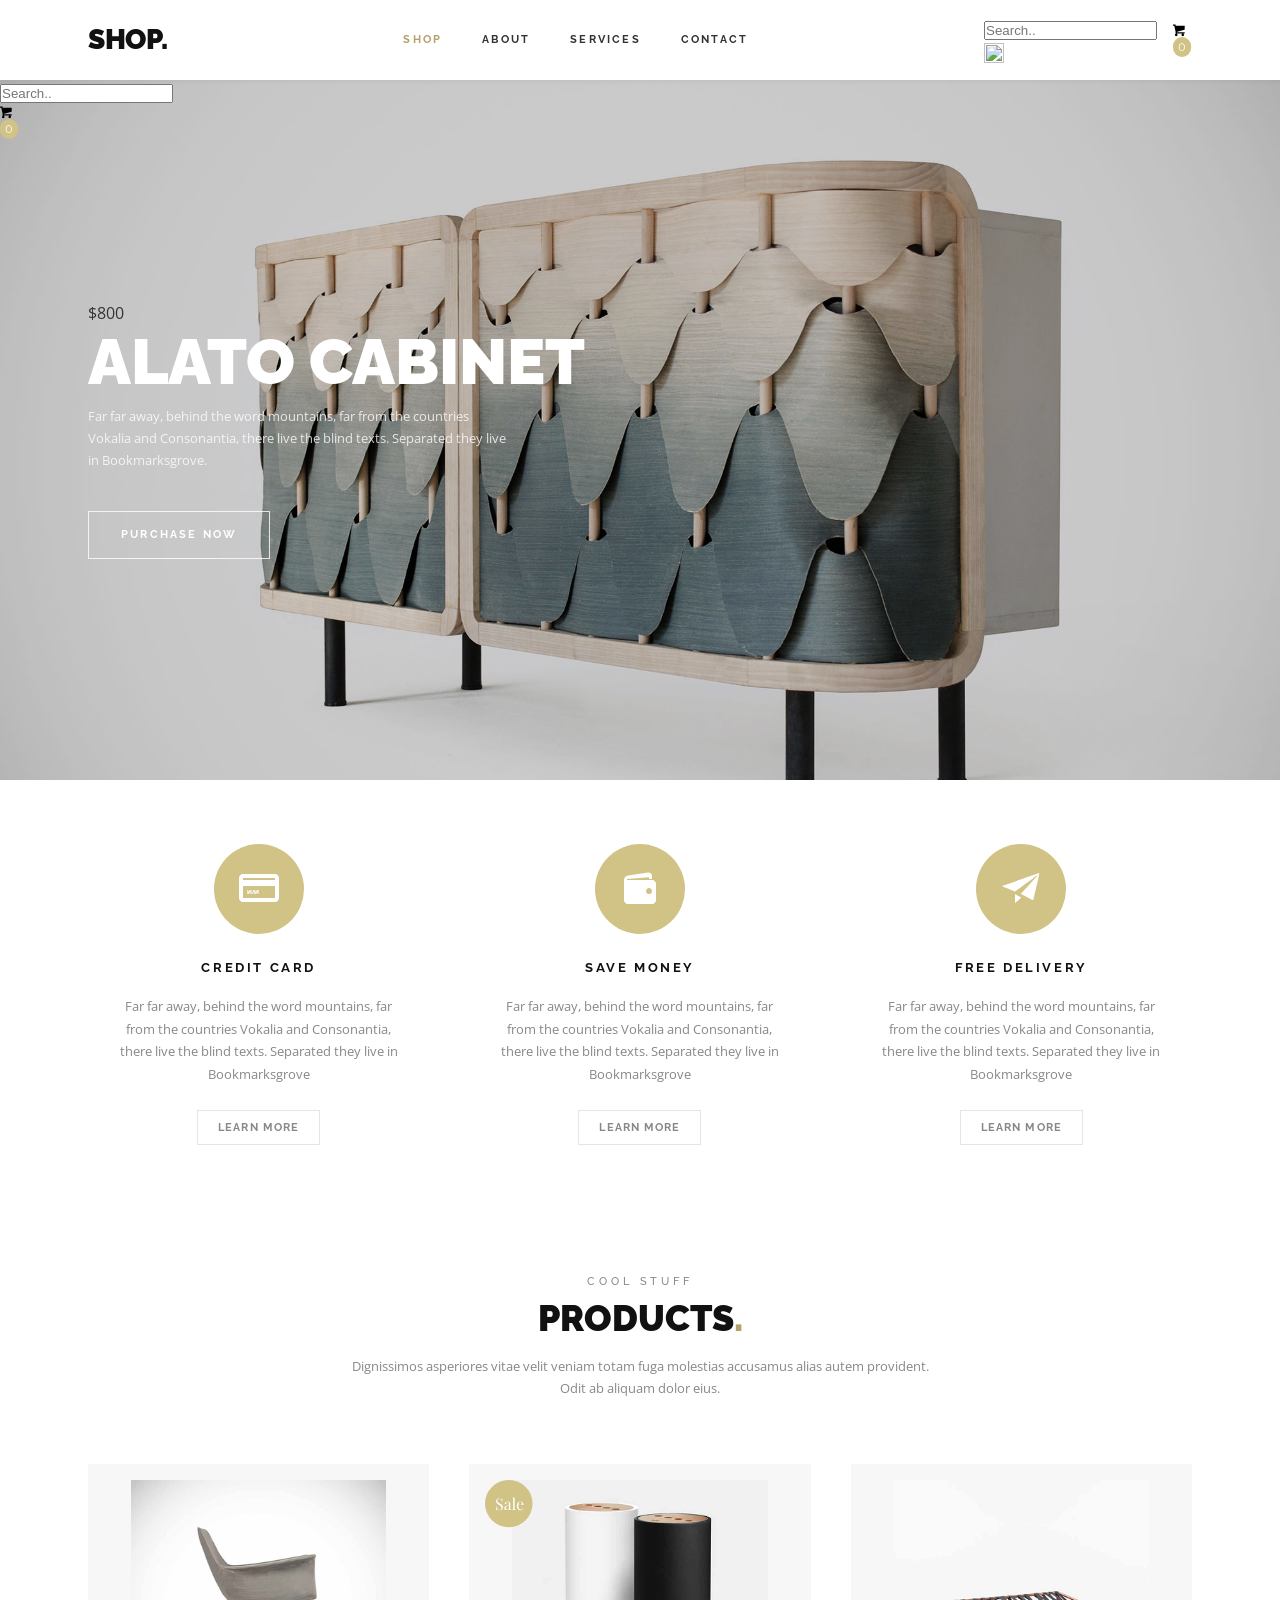
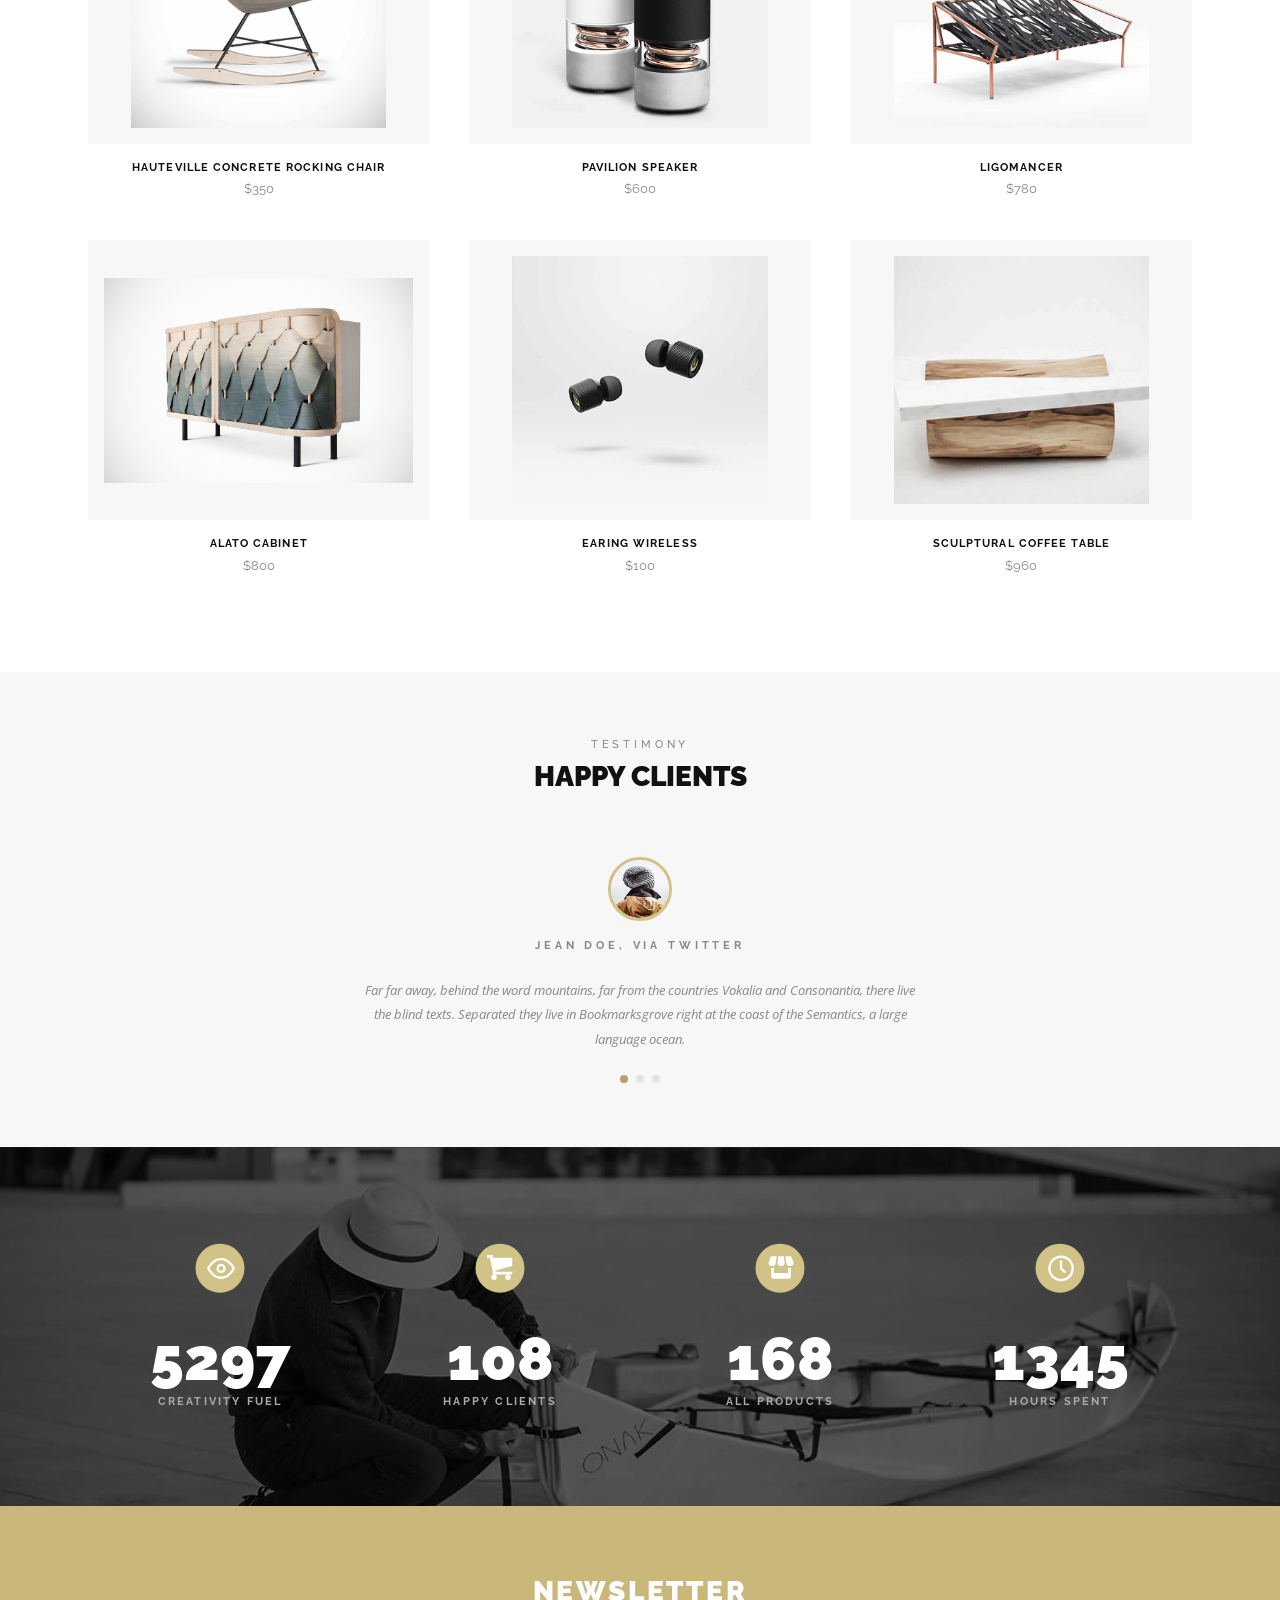
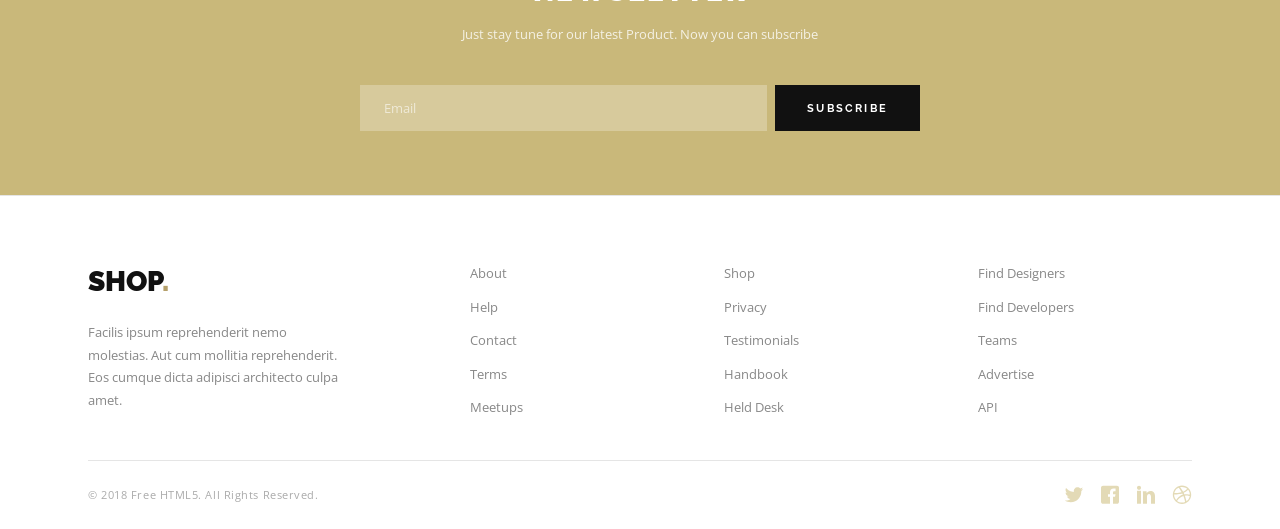
==== index.html @ 31dd8cd9 "Enhance header with search and cart features Updated header actions to include search and cart icons" ====
<!DOCTYPE html>
<html lang="uk">
<head>
  <meta charset="UTF-8" />
  <meta name="viewport" content="width=device-width, initial-scale=1.0" />
  <meta name="description" content="SHOP. — інтернет-магазин меблів та декору." />
  <title>SHOP.</title>

  <link rel="preconnect" href="https://fonts.googleapis.com" />
  <link rel="preconnect" href="https://fonts.gstatic.com" crossorigin />
  <link
    href="https://fonts.googleapis.com/css2?family=Raleway:wght@400;500;700;900&family=Open+Sans:wght@400;600&display=swap"
    rel="stylesheet"
  />

  <link rel="stylesheet" href="assets/css/variables.css" />
  <link rel="stylesheet" href="assets/css/styles.css" />
</head>
<body>

<!-- =============================================
     HEADER
     ============================================= -->
<header class="header" id="header">
  <div class="header__inner container">

    <a href="index.html" class="header__logo" aria-label="SHOP. — головна сторінка">
      SHOP.
    </a>

    <!-- Навігація: мобільна — dropdown; десктоп — горизонтальна -->
    <nav class="nav" id="main-nav" aria-label="Головна навігація">
      <ul class="nav__list">
        <li class="nav__item"><a href="#" class="nav__link is-active">Shop</a></li>
        <li class="nav__item"><a href="#" class="nav__link">About</a></li>
        <li class="nav__item"><a href="#" class="nav__link">Services</a></li>
        <li class="nav__item"><a href="#" class="nav__link">Contact</a></li>
      </ul>
    </nav>

    <!-- Дії: пошук + кошик (видимі на десктопі) -->
    <div class="header__actions" aria-label="Дії">
      <div class="header__search">
        <input type="text" class="header__search-input" placeholder="Search.." aria-label="Пошук" />
        <a href="#" class="header__action header__action--search" aria-label="Пошук">
          <img src="assets/images/icons/magnifier.svg" alt="" />
        </a>
      </div>
      <div class="header__cart-wrapper">
        <img src="assets/images/icons/cart.svg" alt="Кошик" class="header__cart-icon" />
        <img src="assets/images/icons/user.svg" alt="Профіль" class="header__user-icon" />
      </div>
    </div>

    <!-- Бургер: видимий на мобільних, прихований на десктопі -->
    <button
      class="burger"
      type="button"
      id="burger-btn"
      aria-controls="main-nav"
      aria-expanded="false"
      aria-label="Відкрити меню"
    >
      <span class="burger__bar"></span>
      <span class="burger__bar"></span>
      <span class="burger__bar"></span>
    </button>

  </div>

  <!-- Пошук + кошик окремим рядком на весь екран (<1025px) — на десктопі вже є в header__actions -->
  <div class="header__mobile-search">
    <input
      type="text"
      class="header__mobile-search-input"
      placeholder="Search.."
      aria-label="Пошук"
    />
    <img src="assets/images/icons/magnifier.svg" alt="" class="header__mobile-search-icon" />

    <div class="header__cart-wrapper">
      <img src="assets/images/icons/cart.svg" alt="Кошик" class="header__cart-icon" />
      <img src="assets/images/icons/user.svg" alt="Профіль" class="header__user-icon" />
    </div>
  </div>

</header>
<!-- /HEADER -->


<!-- =============================================
     MAIN
     ============================================= -->
<main id="main-content">


  <!-- HERO SECTION -->
  <section class="hero" aria-label="Головний банер">
  <div class="hero__inner container">

    <div class="hero__content">
      <p class="hero__price">$800</p>
      <h1 class="hero__title">ALATO CABINET</h1>
      <p class="hero__subtitle">
        Far far away, behind the word mountains, far from the countries
        Vokalia and Consonantia, there live the blind texts. Separated they live
        in Bookmarksgrove.
      </p>
      <a href="#" class="hero__btn">Purchase Now</a>
    </div>

  </div>
</section>
  <!-- /HERO SECTION -->


  <!-- FEATURES SECTION -->
  <section class="features" aria-label="Наші переваги">
    <div class="container">
      <div class="features__grid">

        <!-- Credit Card -->
        <article class="feature-item">
          <img
            class="feature-item__icon"
            src="assets/images/icons/credit-card.svg"
            alt=""
            aria-hidden="true"
          />
          <h3 class="feature-item__title">Credit Card</h3>
          <p class="feature-item__text">
            Far far away, behind the word mountains, far from the countries
            Vokalia and Consonantia, there live the blind texts. Separated they
            live in Bookmarksgrove
          </p>
          <a href="#" class="feature-item__link">Learn More</a>
        </article>

        <!-- Save Money -->
        <article class="feature-item">
          <img
            class="feature-item__icon"
            src="assets/images/icons/wallet.svg"
            alt=""
            aria-hidden="true"
          />
          <h3 class="feature-item__title">Save Money</h3>
          <p class="feature-item__text">
            Far far away, behind the word mountains, far from the countries
            Vokalia and Consonantia, there live the blind texts. Separated they
            live in Bookmarksgrove
          </p>
          <a href="#" class="feature-item__link">Learn More</a>
        </article>

        <!-- Free Delivery -->
        <article class="feature-item">
          <img
            class="feature-item__icon"
            src="assets/images/icons/telegram.svg"
            alt=""
            aria-hidden="true"
          />
          <h3 class="feature-item__title">Free Delivery</h3>
          <p class="feature-item__text">
            Far far away, behind the word mountains, far from the countries
            Vokalia and Consonantia, there live the blind texts. Separated they
            live in Bookmarksgrove
          </p>
          <a href="#" class="feature-item__link">Learn More</a>
        </article>

      </div>
    </div>
  </section>
  <!-- /FEATURES SECTION -->


  <!-- PRODUCTS SECTION -->
  <section class="products" aria-label="Товари">
    <div class="container">

      <header class="products__header">
        <span class="section-eyebrow">Cool Stuff</span>
        <h2 class="section-title">Products<span>.</span></h2>
        <p class="products__desc">
          Dignissimos asperiores vitae velit veniam totam fuga molestias accusamus
          alias autem provident. Odit ab aliquam dolor eius.
        </p>
      </header>

      <div class="products__grid">

        <!-- Картка 1: Hauteville Concrete Rocking Chair (з бейджем Sale) -->
        <article class="product-card">
          <div class="product-card__image-wrapper">
            <img
              class="product-card__image"
              src="assets/images/rocking-chair.png"
              alt="Hauteville Concrete Rocking Chair"
            />
          </div>
          <h3 class="product-card__title">Hauteville Concrete Rocking Chair</h3>
          <p class="product-card__price">$350</p>
        </article>

        <!-- Картка 2: Pavilion Speaker -->
        <article class="product-card">
          <div class="product-card__image-wrapper">
            <img
              class="product-card__image"
              src="assets/images/pavilion-speaker.png"
              alt="Pavilion Speaker"
            />
            <img
              class="product-card__badge"
              src="assets/images/icons/sale.svg"
              alt="Sale"
            />
          </div>
          <h3 class="product-card__title">Pavilion Speaker</h3>
          <p class="product-card__price">$600</p>
        </article>

        <!-- Картка 3: Ligomancer -->
        <article class="product-card">
          <div class="product-card__image-wrapper">
            <img
              class="product-card__image"
              src="assets/images/ligomancer.png"
              alt="Ligomancer"
            />
          </div>
          <h3 class="product-card__title">Ligomancer</h3>
          <p class="product-card__price">$780</p>
        </article>

        <!-- Картка 4: Alato Cabinet -->
        <article class="product-card">
          <div class="product-card__image-wrapper">
            <img
              class="product-card__image"
              src="assets/images/alato-cabinet.jpg"
              alt="Alato Cabinet"
            />
          </div>
          <h3 class="product-card__title">Alato Cabinet</h3>
          <p class="product-card__price">$800</p>
        </article>

        <!-- Картка 5: Earing Wireless -->
        <article class="product-card">
          <div class="product-card__image-wrapper">
            <img
              class="product-card__image"
              src="assets/images/earing-wireless.png"
              alt="Earing Wireless"
            />
          </div>
          <h3 class="product-card__title">Earing Wireless</h3>
          <p class="product-card__price">$100</p>
        </article>

        <!-- Картка 6: Sculptural Coffee Table -->
        <article class="product-card">
          <div class="product-card__image-wrapper">
            <img
              class="product-card__image"
              src="assets/images/sculptural-coffee-table.png"
              alt="Sculptural Coffee Table"
            />
          </div>
          <h3 class="product-card__title">Sculptural Coffee Table</h3>
          <p class="product-card__price">$960</p>
        </article>

      </div>
    </div>
  </section>
  <!-- /PRODUCTS SECTION -->


  <!-- TESTIMONIALS SECTION -->
  <section class="testimonials" aria-label="Відгуки клієнтів">
    <div class="container">

      <header class="testimonials__header">
        <span class="section-eyebrow">Testimony</span>
        <h2 class="section-title">Happy Clients</h2>
      </header>

      <div class="testimonials__body">
        <img
          class="testimonial__avatar"
          src="assets/images/user.png"
          alt="Jean Doe"
        />
        <p class="testimonial__author">Jean Doe, via <span class="testimonial__author-twitter">Twitter</span></p>
        <blockquote class="testimonial__text">
          Far far away, behind the word mountains, far from the countries
          Vokalia and Consonantia, there live the blind texts. Separated they
          live in Bookmarksgrove right at the coast of the Semantics, a large
          language ocean.
        </blockquote>

        <!-- Dots navigation -->
        <div class="testimonial__dots" aria-hidden="true">
          <span class="testimonial__dot testimonial__dot--active"></span>
          <span class="testimonial__dot"></span>
          <span class="testimonial__dot"></span>
        </div>
      </div>

    </div>
  </section>
  <!-- /TESTIMONIALS SECTION -->


  <!-- STATS SECTION -->
  <section class="stats" aria-label="Статистика">
    <div class="stats__inner container">

      <div class="stats-item">
        <img
          class="stats-item__icon"
          src="assets/images/icons/eye.svg"
          alt=""
          aria-hidden="true"
        />
        <span class="stats-item__number">5297</span>
        <span class="stats-item__label">Creativity Fuel</span>
      </div>

      <div class="stats-item">
        <img
          class="stats-item__icon"
          src="assets/images/icons/yellow-cart.svg"
          alt=""
          aria-hidden="true"
        />
        <span class="stats-item__number">108</span>
        <span class="stats-item__label">Happy Clients</span>
      </div>

      <div class="stats-item">
        <img
          class="stats-item__icon"
          src="assets/images/icons/window-market.svg"
          alt=""
          aria-hidden="true"
        />
        <span class="stats-item__number">168</span>
        <span class="stats-item__label">All Products</span>
      </div>

      <div class="stats-item">
        <img
          class="stats-item__icon"
          src="assets/images/icons/oclock.svg"
          alt=""
          aria-hidden="true"
        />
        <span class="stats-item__number">1345</span>
        <span class="stats-item__label">Hours Spent</span>
      </div>

    </div>
  </section>
  <!-- /STATS SECTION -->


  <!-- NEWSLETTER SECTION -->
  <section class="newsletter" aria-label="Підписка на розсилку">
    <div class="container">

      <h2 class="newsletter__title">Newsletter</h2>
      <p class="newsletter__subtitle">
        Just stay tune for our latest Product. Now you can subscribe
      </p>

      <form
        class="newsletter__form"
        action="#"
        method="POST"
        onsubmit="event.preventDefault();"
      >
        <input
          type="email"
          class="newsletter__input"
          placeholder="Email"
          required
          aria-label="Ваш email"
        />
        <button type="submit" class="newsletter__btn">Subscribe</button>
      </form>

    </div>
  </section>
  <!-- /NEWSLETTER SECTION -->


</main>
<!-- /MAIN -->


<!-- =============================================
     FOOTER
     ============================================= -->
<footer class="footer">
  <div class="container">

    <div class="footer__top">

      <!-- Бренд + опис -->
      <div class="footer__brand">
        <a href="index.html" class="footer__logo">SHOP<span>.</span></a>
        <p class="footer__brand-text">
          Facilis ipsum reprehenderit nemo molestias. Aut cum mollitia
          reprehenderit. Eos cumque dicta adipisci architecto culpa amet.
        </p>
      </div>

      <!-- Колонка 1 -->
      <nav class="footer__nav-group" aria-label="Компанія">
        <h3 class="footer__nav-title">Компанія</h3>
        <ul class="footer__nav-list">
          <li><a href="#" class="footer__nav-link">About</a></li>
          <li><a href="#" class="footer__nav-link">Help</a></li>
          <li><a href="#" class="footer__nav-link">Contact</a></li>
          <li><a href="#" class="footer__nav-link">Terms</a></li>
          <li><a href="#" class="footer__nav-link">Meetups</a></li>
        </ul>
      </nav>

      <!-- Колонка 2 -->
      <nav class="footer__nav-group" aria-label="Магазин">
        <h3 class="footer__nav-title">Магазин</h3>
        <ul class="footer__nav-list">
          <li><a href="#" class="footer__nav-link">Shop</a></li>
          <li><a href="#" class="footer__nav-link">Privacy</a></li>
          <li><a href="#" class="footer__nav-link">Testimonials</a></li>
          <li><a href="#" class="footer__nav-link">Handbook</a></li>
          <li><a href="#" class="footer__nav-link">Held Desk</a></li>
        </ul>
      </nav>

      <!-- Колонка 3 -->
      <nav class="footer__nav-group" aria-label="Для розробників">
        <h3 class="footer__nav-title">Для розробників</h3>
        <ul class="footer__nav-list">
          <li><a href="#" class="footer__nav-link">Find Designers</a></li>
          <li><a href="#" class="footer__nav-link">Find Developers</a></li>
          <li><a href="#" class="footer__nav-link">Teams</a></li>
          <li><a href="#" class="footer__nav-link">Advertise</a></li>
          <li><a href="#" class="footer__nav-link">API</a></li>
        </ul>
      </nav>

    </div>
    <!-- /footer__top -->

    <div class="footer__bottom">

      <p class="footer__copy">&copy; 2018 Free HTML5. All Rights Reserved.</p>

      <!-- Соціальні мережі -->
      <div class="footer__social">
        <a href="#" class="footer__social-link" aria-label="Twitter">
          <img src="assets/images/icons/twiter.svg" alt="" />
        </a>
        <a href="#" class="footer__social-link" aria-label="Facebook">
          <img src="assets/images/icons/facebook.svg" alt="" />
        </a>
        <a href="#" class="footer__social-link" aria-label="LinkedIn">
          <img src="assets/images/icons/LinkedIn.svg" alt="" />
        </a>
        <a href="#" class="footer__social-link" aria-label="Dribbble">
          <img src="assets/images/icons/Dribbble.svg" alt="" />
        </a>
      </div>

    </div>
    <!-- /footer__bottom -->

  </div>
</footer>
<!-- /FOOTER -->


<script src="assets/js/script.js" defer></script>
</body>
</html>
---- assets/css/variables.css ----
/* ================================================
   variables.css
   Глобальні CSS-змінні (дизайн-токени) проєкту.
   Підключається ПЕРШИМ у styles.css через @import.
   ================================================ */

:root {
  /* ── Кольори ── */
  --color-white:          #ffffff;
  --color-black:          #111111;
  --color-text:           #333333;
  --color-text-light:     #888888;
  --color-text-muted:     #aaaaaa;

  --color-bg:             #ffffff;
  --color-bg-light:       #f7f7f7;
  --color-bg-hero:        #e8e4de;
  --color-bg-stats:       #1a1a1a;       /* темний фон блоку статистики */
  --color-bg-newsletter:  #c9b87a;       /* золотистий фон newsletter */
  --color-bg-footer:      #ffffff;

  --color-accent:         #b5a06a;       /* золотисто-пісочний */
  --color-accent-dark:    #9a8855;
  --color-accent-light:   #d1c286;       /* для іконок */

  --color-border:         #e5e5e5;
  --color-overlay:        rgba(0, 0, 0, 0.20);

  /* ── Типографіка ── */
  --font-primary:   'Raleway', sans-serif;
  --font-secondary: 'Open Sans', sans-serif;

  --font-size-base:   16px;
  --font-size-sm:     13px;
  --font-size-xs:     11px;
  --font-size-lg:     20px;
  --font-size-xl:     28px;
  --font-size-2xl:    36px;
  --font-size-hero:   52px;

  --font-weight-regular: 400;
  --font-weight-medium:  500;
  --font-weight-bold:    700;
  --font-weight-black:   900;

  --letter-spacing-wide:   0.10em;
  --letter-spacing-wider:  0.20em;
  --letter-spacing-widest: 0.35em;

  /* ── Відступи (сітка 8px) ── */
  --space-xs:   4px;
  --space-sm:   8px;
  --space-md:   16px;
  --space-lg:   24px;
  --space-xl:   40px;
  --space-2xl:  64px;
  --space-3xl:  96px;

  /* ── Контейнер ── */
  --container-max: 1200px;
  --container-pad: var(--space-md);

  /* ── Header ── */
  --header-height-mobile:  60px;
  --header-height-desktop: 80px;

  /* ── Бургер ── */
  --burger-bar-color:  var(--color-black);
  --burger-bar-width:  26px;
  --burger-bar-height: 3px;
  --burger-bar-gap:    5px;

  /* ── Анімації ── */
  --transition-fast: 0.2s ease;
  --transition-base: 0.3s ease;
  --transition-slow: 0.4s ease;

  /* ── Z-index ── */
  --z-header:  100;
  --z-nav:      90;
}
---- assets/css/styles.css ----
/* ================================================
   styles.css
   Архітектура: Mobile First (320px — базовий стан)
   Медіа-запити за ТЗ розташовані знизу у порядку
   зростання брейкпоінтів.
   ================================================ */

@import url('https://fonts.googleapis.com/css2?family=Raleway:wght@400;500;700;900&family=Open+Sans:wght@400;600&display=swap');
@import 'variables.css';


/* ────────────────────────────────────────────────
   RESET & BASE
   ──────────────────────────────────────────────── */

*, *::before, *::after {
  box-sizing: border-box;
  margin: 0;
  padding: 0;
}

html {
  font-size: var(--font-size-base);
  scroll-behavior: smooth;
}

body {
  font-family: var(--font-secondary);
  color: var(--color-text);
  background-color: var(--color-bg);
  line-height: 1.6;
  -webkit-font-smoothing: antialiased;
}

ul  { list-style: none; }
a   { text-decoration: none; color: inherit; }
img { display: block; max-width: 100%; height: auto; }


/* ────────────────────────────────────────────────
   УТИЛІТАРНІ КЛАСИ
   ──────────────────────────────────────────────── */

.container {
  width: 100%;
  max-width: var(--container-max);
  margin-right: auto;
  margin-left: auto;
  padding-right: var(--container-pad);
  padding-left: var(--container-pad);
}

.btn {
  display: inline-block;
  padding: 14px 32px;
  font-family: var(--font-primary);
  font-size: var(--font-size-xs);
  font-weight: var(--font-weight-bold);
  letter-spacing: var(--letter-spacing-wider);
  text-transform: uppercase;
  border: 1px solid var(--color-white);
  color: var(--color-white);
  background-color: transparent;
  cursor: pointer;
}

.btn--filled {
  background-color: var(--color-accent);
  border-color: var(--color-accent);
  color: var(--color-white);
}

.btn--dark {
  background-color: var(--color-black);
  border-color: var(--color-black);
  color: var(--color-white);
}

.section-eyebrow {
  display: block;
  font-family: var(--font-primary);
  font-size: var(--font-size-xs);
  font-weight: var(--font-weight-medium);
  letter-spacing: var(--letter-spacing-widest);
  text-transform: uppercase;
  color: var(--color-text-light);
  margin-bottom: var(--space-sm);
}

.section-title {
  font-family: var(--font-primary);
  font-size: var(--font-size-xl);
  font-weight: var(--font-weight-black);
  text-transform: uppercase;
  color: var(--color-black);
  line-height: 1.1;
}

.section-title span { color: var(--color-accent); }


/* ────────────────────────────────────────────────
   HEADER  (Mobile default)
   ──────────────────────────────────────────────── */

.header {
  position: fixed;
  top: 0;
  left: 0;
  width: 100%;
  height: var(--header-height-mobile);
  background-color: var(--color-white);
  z-index: var(--z-header);
  box-shadow: 0 1px 6px rgba(0, 0, 0, 0.05);
}

.header__inner {
  height: 100%;
  display: flex;
  align-items: center;
  justify-content: space-between;
}

.header__logo {
  font-family: var(--font-primary);
  font-size: var(--font-size-xl);
  font-weight: var(--font-weight-black);
  color: var(--color-black);
  text-transform: uppercase;
  letter-spacing: -0.01em;
}

.header__logo span { color: var(--color-accent); }

/* Бургер */
.burger {
  display: flex;
  flex-direction: column;
  justify-content: center;
  gap: 5px;
  width: 32px;
  height: 32px;
  background: none;
  border: none;
  cursor: pointer;
  z-index: 110;
}

.burger__bar {
  display: block;
  width: 100%;
  height: 3px;
  background-color: var(--color-black);
  border-radius: 2px;
  transition: transform 0.3s, opacity 0.3s;
}

.burger.is-open .burger__bar:nth-child(1) { transform: translateY(8px) rotate(45deg); }
.burger.is-open .burger__bar:nth-child(2) { opacity: 0; }
.burger.is-open .burger__bar:nth-child(3) { transform: translateY(-8px) rotate(-45deg); }

/* Навігація (Mobile — прихована) */
.nav {
  position: fixed;
  top: var(--header-height-mobile);
  left: 0;
  width: 100%;
  background-color: var(--color-white);
  z-index: var(--z-nav);
  max-height: 0;
  overflow: hidden;
  opacity: 0;
  visibility: hidden;
  transition: max-height var(--transition-slow),
              opacity var(--transition-base);
  box-shadow: 0 4px 12px rgba(0, 0, 0, 0.05);
}

.nav.is-open {
  max-height: 300px;
  opacity: 1;
  visibility: visible;
}

.nav__list {
  display: flex;
  flex-direction: column;
  padding: var(--space-md) 0;
}

.nav__item { border-bottom: 1px solid var(--color-border); }
.nav__item:last-child { border-bottom: none; }

.nav__link {
  display: block;
  padding: var(--space-md) var(--space-lg);
  font-family: var(--font-primary);
  font-size: var(--font-size-sm);
  font-weight: var(--font-weight-bold);
  letter-spacing: var(--letter-spacing-wide);
  text-transform: uppercase;
  color: var(--color-text);
}

.nav__link:hover,
.nav__link.is-active { color: var(--color-accent); }

/* Іконки дій (пошук, кошик) — приховані на мобільних, видимі на десктопі */
.header__actions {
  display: none;
  gap: var(--space-md);
  align-items: center;
}

.header__action {
  display: flex;
  align-items: center;
}

.header__action img {
  width: 20px;
  height: 20px;
}


/* ────────────────────────────────────────────────
   HERO SECTION  (Mobile default)
   ──────────────────────────────────────────────── */

.hero {
  position: relative;
  margin-top: var(--header-height-mobile);
  min-height: 320px;
  background-color: var(--color-bg-hero);
  background-image: url('../images/alato-cabinet.jpg');
  background-size: cover;
  background-position: center 30%;
  background-repeat: no-repeat;
  display: flex;
  align-items: flex-end;
  padding-bottom: var(--space-2xl);
}

/* Легкий оверлей поверх зображення */
.hero::before {
  content: '';
  position: absolute;
  inset: 0;
  background-color: var(--color-overlay);
}

.hero__content {
  position: relative;
  z-index: 2;
}

/* Мета-теги над заголовком */
.hero__meta {
  display: flex;
  gap: var(--space-xl);
  margin-bottom: var(--space-md);
}

.hero__meta-item {
  font-family: var(--font-primary);
  font-size: var(--font-size-xs);
  font-weight: var(--font-weight-bold);
  letter-spacing: var(--letter-spacing-wide);
  text-transform: uppercase;
  color: rgba(255, 255, 255, 0.70);
}

.hero__meta-item--active {
  color: var(--color-white);
  border-bottom: 1px solid var(--color-white);
  padding-bottom: 2px;
}

.hero__title {
  font-family: var(--font-primary);
  font-size: 28px;
  font-weight: var(--font-weight-black);
  text-transform: uppercase;
  color: var(--color-white);
  line-height: 1.1;
  margin-bottom: var(--space-sm);
}

.hero__subtitle {
  font-family: var(--font-secondary);
  font-size: var(--font-size-sm);
  color: rgba(255, 255, 255, 0.80);
  line-height: 1.7;
  margin-bottom: var(--space-xl);
  max-width: 420px;
}

.hero__btn {
  display: inline-block;
  padding: 14px 32px;
  font-family: var(--font-primary);
  font-size: var(--font-size-xs);
  font-weight: var(--font-weight-bold);
  letter-spacing: var(--letter-spacing-wider);
  text-transform: uppercase;
  color: var(--color-white);
  border: 1px solid rgba(255, 255, 255, 0.80);
  background-color: transparent;
}


/* ────────────────────────────────────────────────
   FEATURES SECTION  (Mobile default)
   ──────────────────────────────────────────────── */

.features {
  padding: var(--space-2xl) 0;
  background-color: var(--color-bg);
}

.features__grid {
  display: grid;
  grid-template-columns: 1fr;
  gap: var(--space-2xl) var(--space-xl);
}

.feature-item {
  text-align: center;
}

.feature-item__icon {
  width: 90px;
  height: 90px;
  margin: 0 auto var(--space-lg);
  display: block;
}

.feature-item__title {
  font-family: var(--font-primary);
  font-size: var(--font-size-sm);
  font-weight: var(--font-weight-bold);
  letter-spacing: var(--letter-spacing-wider);
  text-transform: uppercase;
  color: var(--color-black);
  margin-bottom: var(--space-md);
}

.feature-item__text {
  font-size: var(--font-size-sm);
  color: var(--color-text-light);
  line-height: 1.75;
  max-width: 280px;
  margin: 0 auto var(--space-lg);
}

.feature-item__link {
  display: inline-block;
  font-family: var(--font-primary);
  font-size: var(--font-size-xs);
  font-weight: var(--font-weight-bold);
  letter-spacing: var(--letter-spacing-wide);
  text-transform: uppercase;
  color: var(--color-text-light);
  border: 1px solid var(--color-border);
  padding: 8px 20px;
}


/* ────────────────────────────────────────────────
   PRODUCTS SECTION  (Mobile default)
   ──────────────────────────────────────────────── */

.products {
  padding: var(--space-2xl) 0 var(--space-3xl);
  background-color: var(--color-bg);
}

.products__header {
  text-align: center;
  margin-bottom: var(--space-2xl);
}

.products__header .section-eyebrow {
  text-align: center;
}

.products__header .section-title {
  font-size: var(--font-size-2xl);
}

.products__desc {
  font-size: var(--font-size-sm);
  color: var(--color-text-light);
  line-height: 1.75;
  max-width: 600px;
  margin: var(--space-md) auto 0;
}

.products__grid {
  display: grid;
  grid-template-columns: 1fr;
  gap: var(--space-xl);
}

/* Картка товару */
.product-card {
  text-align: center;
}

.product-card__image-wrapper {
  position: relative;
  background-color: var(--color-bg-light);
  margin-bottom: var(--space-md);
  overflow: hidden;
}

.product-card__image {
  width: 100%;
  height: 220px;
  object-fit: contain;
  object-position: center;
  padding: var(--space-md);
}

/* Бейдж "Sale" */
.product-card__badge {
  position: absolute;
  top: var(--space-md);
  left: var(--space-md);
  width: 48px;
  height: 48px;
}

.product-card__title {
  font-family: var(--font-primary);
  font-size: var(--font-size-xs);
  font-weight: var(--font-weight-bold);
  letter-spacing: var(--letter-spacing-wide);
  text-transform: uppercase;
  color: var(--color-black);
  margin-bottom: var(--space-xs);
  line-height: 1.4;
}

.product-card__price {
  font-family: var(--font-primary);
  font-size: var(--font-size-sm);
  font-weight: var(--font-weight-regular);
  color: var(--color-text-light);
}


/* ────────────────────────────────────────────────
   TESTIMONIALS SECTION  (Mobile default)
   ──────────────────────────────────────────────── */

.testimonials {
  padding: var(--space-2xl) 0;
  background-color: var(--color-bg-light);
  text-align: center;
}

.testimonials__header {
  margin-bottom: var(--space-2xl);
}

.testimonials__body {
  max-width: 560px;
  margin: 0 auto;
}

.testimonial__avatar {
  width: 64px;
  height: 64px;
  border-radius: 50%;
  object-fit: cover;
  margin: 0 auto var(--space-md);
  border: 3px solid var(--color-accent-light);
}

.testimonial__author {
  font-family: var(--font-primary);
  font-size: var(--font-size-xs);
  font-weight: var(--font-weight-bold);
  letter-spacing: var(--letter-spacing-widest);
  text-transform: uppercase;
  color: var(--color-text-light);
  margin-bottom: var(--space-lg);
}

.testimonial__text {
  font-size: var(--font-size-sm);
  color: var(--color-text-light);
  line-height: 1.85;
  font-style: italic;
}

.testimonial__dots {
  display: flex;
  justify-content: center;
  gap: var(--space-sm);
  margin-top: var(--space-lg);
}

.testimonial__dot {
  width: 8px;
  height: 8px;
  border-radius: 50%;
  background-color: var(--color-border);
}

.testimonial__dot--active {
  background-color: var(--color-accent);
}


/* ────────────────────────────────────────────────
   STATS SECTION  (Mobile default)
   ──────────────────────────────────────────────── */

.stats {
  position: relative;
  background-color: var(--color-bg-stats);
  background-image: url('../images/boat.png');
  background-size: cover;
  background-position: center;
  background-blend-mode: luminosity;
  padding: var(--space-2xl) 0;
}

/* Темний оверлей для читабельності */
.stats::before {
  content: '';
  position: absolute;
  inset: 0;
  background-color: rgba(0, 0, 0, 0.60);
}

.stats__inner {
  position: relative;
  z-index: 1;
  display: grid;
  grid-template-columns: repeat(2, 1fr);
  gap: var(--space-xl) var(--space-md);
  text-align: center;
}

.stats-item__icon {
  width: 70px;
  height: 70px;
  margin: 0 auto var(--space-md);
  display: block;
}

.stats-item__number {
  display: block;
  font-family: var(--font-primary);
  font-size: var(--font-size-2xl);
  font-weight: var(--font-weight-black);
  color: var(--color-white);
  line-height: 1;
  margin-bottom: var(--space-xs);
}

.stats-item__label {
  display: block;
  font-family: var(--font-primary);
  font-size: var(--font-size-xs);
  font-weight: var(--font-weight-bold);
  letter-spacing: var(--letter-spacing-wider);
  text-transform: uppercase;
  color: var(--color-text-muted);
}


/* ────────────────────────────────────────────────
   NEWSLETTER SECTION  (Mobile default)
   ──────────────────────────────────────────────── */

.newsletter {
  background-color: var(--color-bg-newsletter);
  padding: var(--space-2xl) 0;
  text-align: center;
}

.newsletter__eyebrow {
  display: block;
  font-family: var(--font-primary);
  font-size: var(--font-size-xs);
  font-weight: var(--font-weight-bold);
  letter-spacing: var(--letter-spacing-widest);
  text-transform: uppercase;
  color: rgba(255, 255, 255, 0.70);
  margin-bottom: var(--space-sm);
}

.newsletter__title {
  font-family: var(--font-primary);
  font-size: var(--font-size-xl);
  font-weight: var(--font-weight-black);
  letter-spacing: var(--letter-spacing-wide);
  text-transform: uppercase;
  color: var(--color-white);
  margin-bottom: var(--space-sm);
}

.newsletter__subtitle {
  font-size: var(--font-size-sm);
  color: rgba(255, 255, 255, 0.80);
  line-height: 1.7;
  margin-bottom: var(--space-xl);
}

.newsletter__form {
  display: flex;
  flex-direction: column;
  gap: var(--space-sm);
  max-width: 560px;
  margin: 0 auto;
}

.newsletter__input {
  width: 100%;
  padding: 14px var(--space-lg);
  border: none;
  background-color: rgba(255, 255, 255, 0.25);
  color: var(--color-white);
  font-family: var(--font-secondary);
  font-size: var(--font-size-sm);
  outline: none;
}

.newsletter__input::placeholder {
  color: rgba(255, 255, 255, 0.60);
}

.newsletter__btn {
  padding: 14px 32px;
  background-color: var(--color-black);
  border: none;
  color: var(--color-white);
  font-family: var(--font-primary);
  font-size: var(--font-size-xs);
  font-weight: var(--font-weight-bold);
  letter-spacing: var(--letter-spacing-wider);
  text-transform: uppercase;
  cursor: pointer;
  white-space: nowrap;
}


/* ────────────────────────────────────────────────
   FOOTER  (Mobile default)
   ──────────────────────────────────────────────── */

.footer {
  background-color: var(--color-bg);
  padding: var(--space-2xl) 0 var(--space-lg);
  border-top: 1px solid var(--color-border);
}

.footer__top {
  display: grid;
  grid-template-columns: 1fr;
  gap: var(--space-xl);
  padding-bottom: var(--space-xl);
  border-bottom: 1px solid var(--color-border);
  margin-bottom: var(--space-lg);
}

/* Колонка з логотипом */
.footer__brand {}

.footer__logo {
  font-family: var(--font-primary);
  font-size: var(--font-size-xl);
  font-weight: var(--font-weight-black);
  text-transform: uppercase;
  color: var(--color-black);
  margin-bottom: var(--space-md);
  display: block;
}

.footer__logo span { color: var(--color-accent); }

.footer__brand-text {
  font-size: var(--font-size-sm);
  color: var(--color-text-light);
  line-height: 1.75;
  max-width: 260px;
}

/* Колонки посилань */
.footer__nav-group {}

.footer__nav-title {
  display: none; /* заголовки колонок — лише для screen readers */
}

.footer__nav-list {
  display: flex;
  flex-direction: column;
  gap: var(--space-sm);
}

.footer__nav-link {
  font-size: var(--font-size-sm);
  color: var(--color-text-light);
  line-height: 1;
}

.footer__nav-link:hover {
  color: var(--color-accent);
}

/* Нижній рядок футера */
.footer__bottom {
  display: flex;
  flex-direction: column;
  align-items: center;
  gap: var(--space-md);
}

.footer__social {
  display: flex;
  gap: var(--space-md);
  align-items: center;
}

.footer__social-link {
  display: flex;
  align-items: center;
}

.footer__social-link img {
  width: 20px;
  height: 20px;
  opacity: 0.60;
}

.footer__copy {
  font-size: var(--font-size-xs);
  color: var(--color-text-muted);
  letter-spacing: 0.05em;
}


/* ================================================================
   МЕДІА-ЗАПИТИ (Mobile First — зростаючі брейкпоінти)
   ================================================================ */


/* ────────────────────────────────────────────────
   b) Tablets: 481px — 768px
   ──────────────────────────────────────────────── */
@media screen and (min-width: 481px) {

  :root { --container-pad: var(--space-lg); }

  /* Hero */
  .hero {
    min-height: 420px;
    align-items: center;
    padding-bottom: 0;
  }
  .hero__title { font-size: 36px; }

  /* Products — 2 колонки */
  .products__grid { grid-template-columns: repeat(2, 1fr); }
  .product-card__image { height: 240px; }

  /* Newsletter — рядок */
  .newsletter__form {
    flex-direction: row;
  }
  .newsletter__input { flex: 1; }
}


/* ────────────────────────────────────────────────
   c) Laptops: 769px — 1024px
   ──────────────────────────────────────────────── */
@media screen and (min-width: 769px) {

  :root { --container-pad: var(--space-xl); }

  /* Hero */
  .hero {
    min-height: 500px;
    align-items: center;
    padding-bottom: 0;
  }
  .hero__title { font-size: 44px; }

  /* Features — 3 колонки */
  .features__grid { grid-template-columns: repeat(3, 1fr); }

  /* Products — 3 колонки */
  .products__grid { grid-template-columns: repeat(3, 1fr); }

  /* Stats — 4 колонки */
  .stats__inner { grid-template-columns: repeat(4, 1fr); }

  /* Footer top — бренд + 3 колонки посилань */
  .footer__top {
    grid-template-columns: 1.6fr 1fr 1fr 1fr;
    align-items: start;
  }

  .footer__bottom {
    flex-direction: row;
    justify-content: space-between;
  }
}


/* ────────────────────────────────────────────────
   d) Desktops: 1025px — 1200px
   ──────────────────────────────────────────────── */
@media screen and (min-width: 1025px) {

  /* Header — вище, горизонтальна навігація */
  .header { height: var(--header-height-desktop); }

  /* Бургер — прихований */
  .burger { display: none; }

  /* Навігація — горизонтальна, вбудована в header */
  .nav {
    position: static;
    max-height: none;
    overflow: visible;
    opacity: 1;
    visibility: visible;
    box-shadow: none;
    background-color: transparent;
    width: auto;
    display: flex;
    align-items: center;
  }

  .nav__list {
    flex-direction: row;
    padding: 0;
    gap: var(--space-xl);
  }

  .nav__item { border-bottom: none; }

  .nav__link {
    padding: 0;
    font-size: var(--font-size-xs);
    letter-spacing: var(--letter-spacing-wider);
  }

  /* Іконки дій — видимі */
  .header__actions { display: flex; }

  /* Hero */
  .hero {
    margin-top: var(--header-height-desktop);
    min-height: 620px;
  }
  .hero__title { font-size: var(--font-size-hero); }

  /* Products — 3 колонки (де є 5 карток: 3 + 2) */
  .products__grid { grid-template-columns: repeat(3, 1fr); }
  .product-card__image { height: 260px; }

  /* Stats */
  .stats { padding: var(--space-3xl) 0; }
  .stats-item__number { font-size: var(--font-size-hero); }
}


/* ────────────────────────────────────────────────
   e) Extra large: 1201px+
   ──────────────────────────────────────────────── */
@media screen and (min-width: 1201px) {

  :root { --container-pad: 48px; }

  /* Hero — повна висота */
  .hero { min-height: 700px; }
  .hero__title { font-size: 64px; }

  /* Products — 3 колонки із великими картками */
  .products__grid { grid-template-columns: repeat(3, 1fr); }
  .product-card__image { height: 280px; }

  /* Stats */
  .stats-item__number { font-size: 60px; }
}
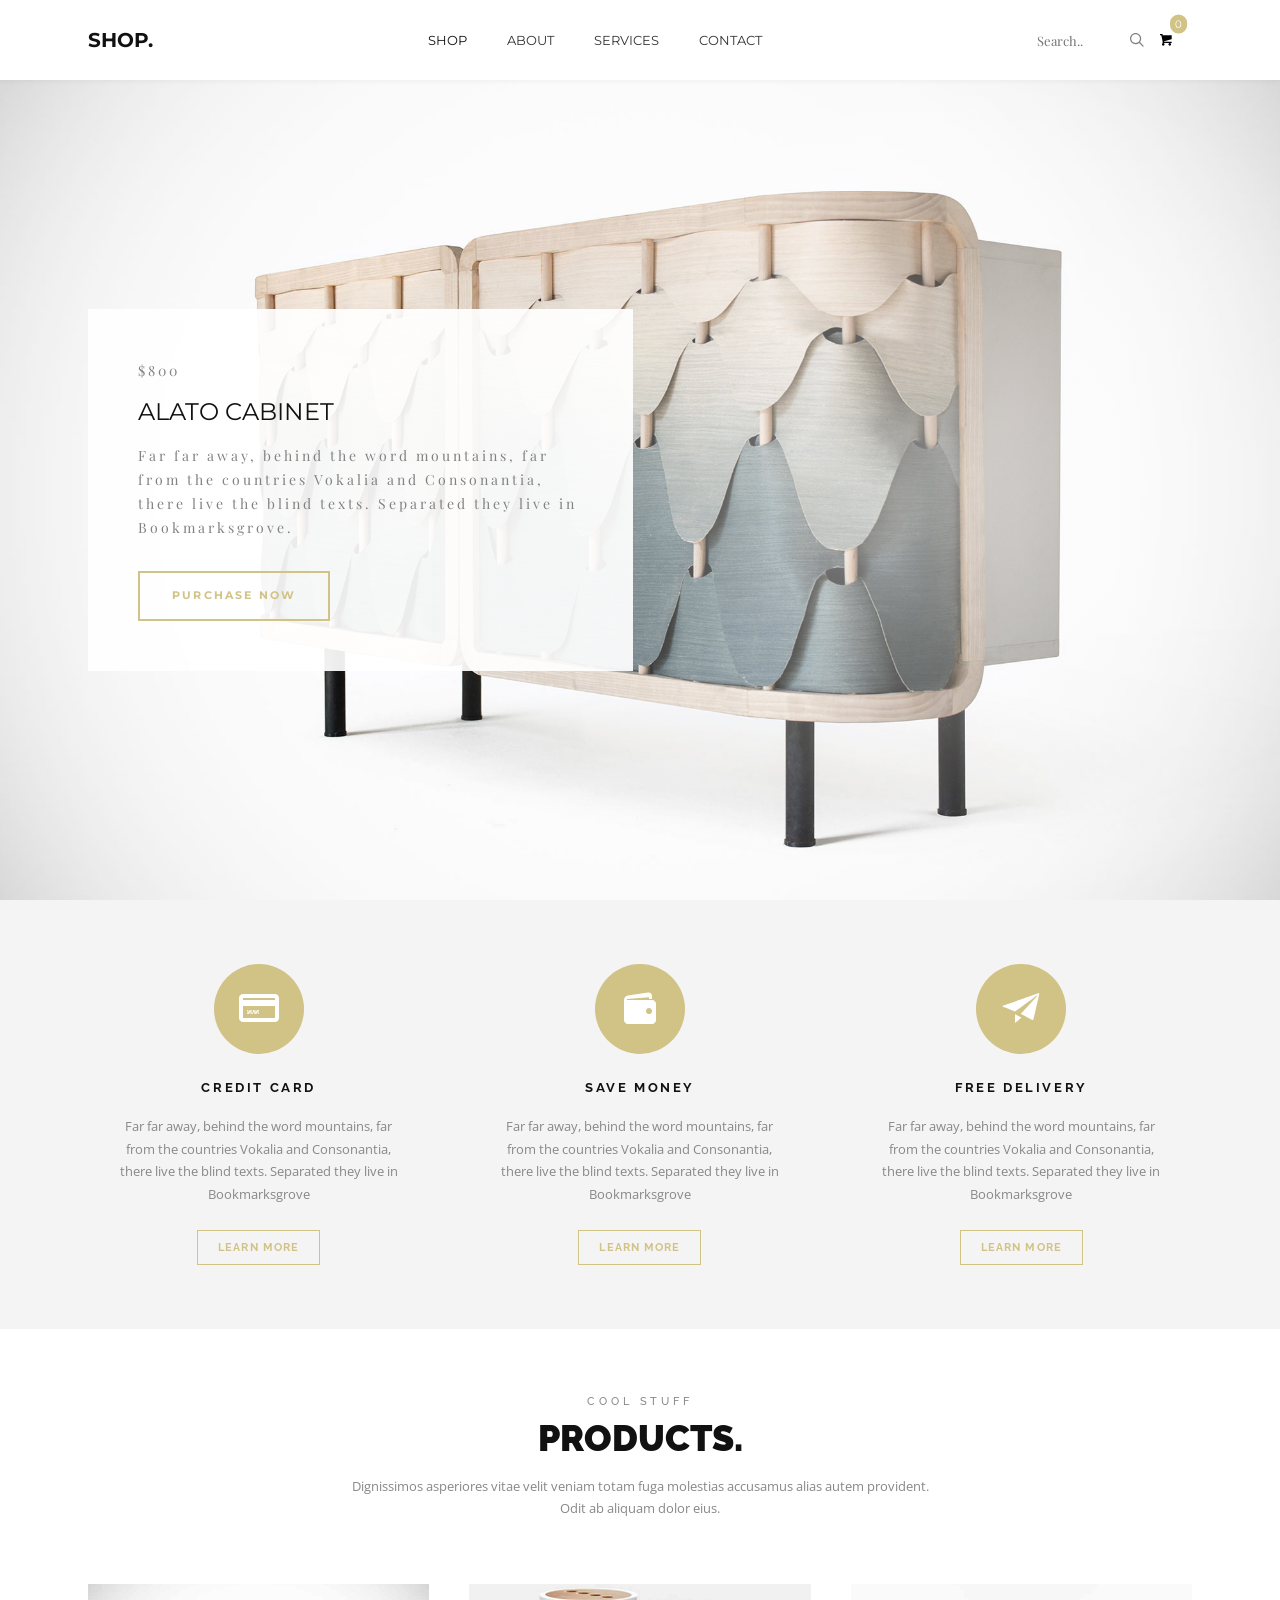
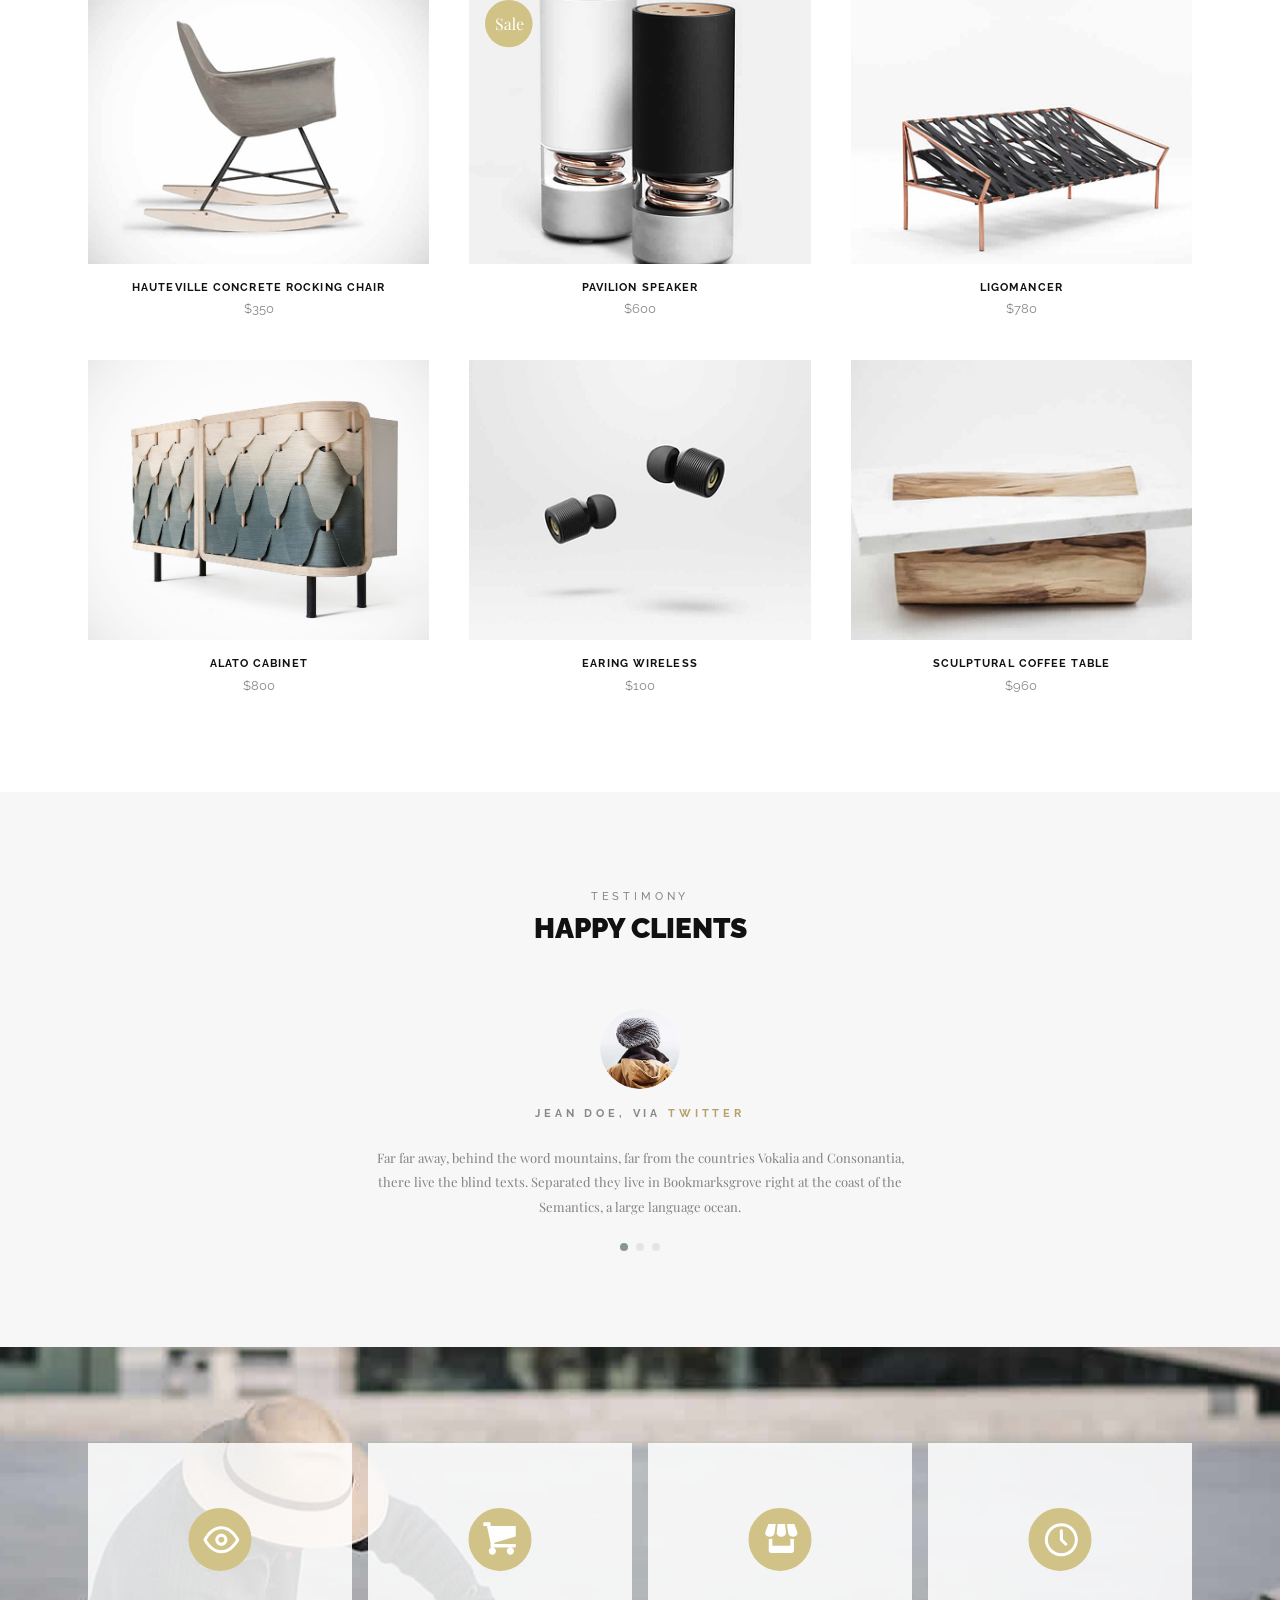
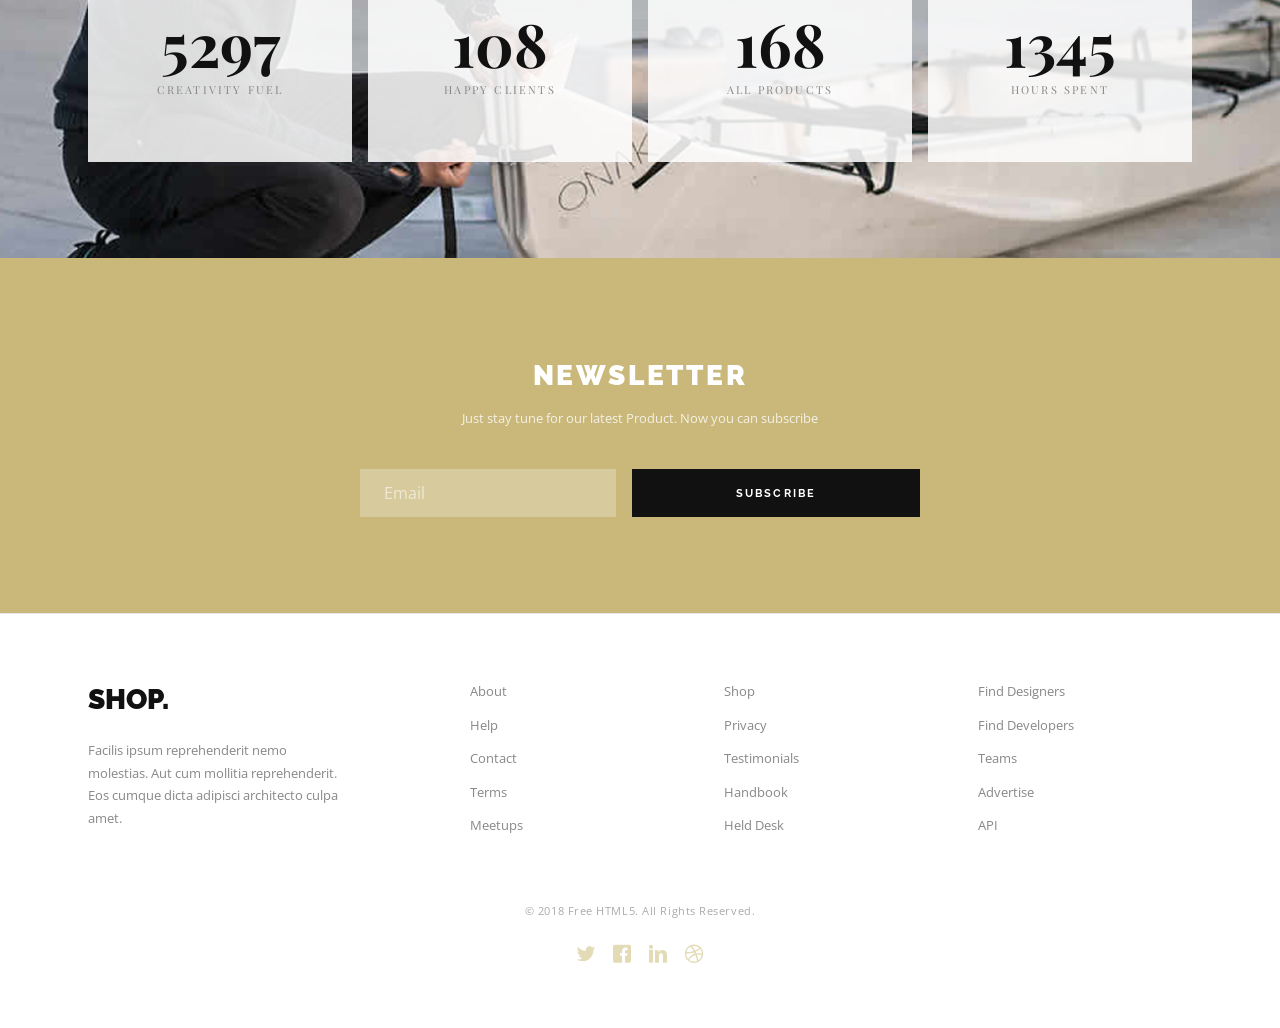
==== commit d8fb65a5: "Fix footer logo link formatting" ====
--- a/index.html
+++ b/index.html
@@ -413,7 +413,7 @@
 
       <!-- Бренд + опис -->
       <div class="footer__brand">
-        <a href="index.html" class="footer__logo">SHOP<span>.</span></a>
+        <a href="index.html" class="footer__logo">SHOP.</a>
         <p class="footer__brand-text">
           Facilis ipsum reprehenderit nemo molestias. Aut cum mollitia
           reprehenderit. Eos cumque dicta adipisci architecto culpa amet.
--- a/assets/css/variables.css
+++ b/assets/css/variables.css
@@ -1,5 +1,5 @@
 /* ================================================
-   variables.css
+   _variables.css
    Глобальні CSS-змінні (дизайн-токени) проєкту.
    Підключається ПЕРШИМ у styles.css через @import.
    ================================================ */
@@ -63,6 +63,9 @@
   /* ── Header ── */
   --header-height-mobile:  60px;
   --header-height-desktop: 80px;
+  --mobile-search-height:  56px;  /* окремий рядок пошуку під header (<1025px) */
+  --header-stack-height:   calc(var(--header-height-mobile) + var(--mobile-search-height));
+  /* ^ висота "header + рядок пошуку" разом; на 1025px+ переозначається на --header-height-desktop */
 
   /* ── Бургер ── */
   --burger-bar-color:  var(--color-black);
--- a/assets/css/styles.css
+++ b/assets/css/styles.css
@@ -5,7 +5,7 @@
    зростання брейкпоінтів.
    ================================================ */
 
-@import url('https://fonts.googleapis.com/css2?family=Raleway:wght@400;500;700;900&family=Open+Sans:wght@400;600&display=swap');
+@import url('https://fonts.googleapis.com/css2?family=Montserrat:wght@400;500;700;900&family=Playfair+Display:wght@400;500;700&family=Raleway:wght@400;500;700;900&family=Open+Sans:wght@400;600&display=swap');
 @import 'variables.css';
 
 
@@ -96,7 +96,6 @@
   line-height: 1.1;
 }
 
-.section-title span { color: var(--color-accent); }
 
 
 /* ────────────────────────────────────────────────
@@ -122,12 +121,13 @@
 }
 
 .header__logo {
-  font-family: var(--font-primary);
-  font-size: var(--font-size-xl);
-  font-weight: var(--font-weight-black);
+  font-family: 'Montserrat', sans-serif;
+  font-size: 20px;
+  font-weight: 700;
+  line-height: 34px;
   color: var(--color-black);
   text-transform: uppercase;
-  letter-spacing: -0.01em;
+  letter-spacing: 0;
 }
 
 .header__logo span { color: var(--color-accent); }
@@ -162,7 +162,7 @@
 /* Навігація (Mobile — прихована) */
 .nav {
   position: fixed;
-  top: var(--header-height-mobile);
+  top: var(--header-stack-height);
   left: 0;
   width: 100%;
   background-color: var(--color-white);
@@ -194,16 +194,18 @@
 .nav__link {
   display: block;
   padding: var(--space-md) var(--space-lg);
-  font-family: var(--font-primary);
-  font-size: var(--font-size-sm);
-  font-weight: var(--font-weight-bold);
-  letter-spacing: var(--letter-spacing-wide);
+  font-family: 'Montserrat', sans-serif;
+  font-size: 13px;
+  font-weight: 400;
+  line-height: 22.1px;
+  letter-spacing: 0;
   text-transform: uppercase;
   color: var(--color-text);
 }
 
 .nav__link:hover,
-.nav__link.is-active { color: var(--color-accent); }
+.nav__link.is-active:hover { color: var(--color-accent); }
+.nav__link.is-active { color: var(--color-black); font-weight: 400; }
 
 /* Іконки дій (пошук, кошик) — приховані на мобільних, видимі на десктопі */
 .header__actions {
@@ -222,6 +224,112 @@
   height: 20px;
 }
 
+.header__action-icon {
+  width: 16px;
+  height: 16px;
+}
+
+/* Кошик + юзер */
+.header__cart-wrapper {
+  position: relative;
+  display: inline-flex;
+  align-items: center;
+  width: 32px;
+  height: 24px;
+}
+
+.header__cart-icon {
+  position: absolute;
+  top: 50%;
+  left: 0;
+  transform: translateY(-50%);
+  width: 13px;
+  height: 13px;
+}
+
+.header__user-icon {
+  position: absolute;
+  top: calc(50% - 16px);
+  left: 9.88px;
+  transform: translateY(-50%);
+  width: 18px;
+  height: 20px;
+}
+
+/* Пошук */
+.header__search {
+  display: flex;
+  align-items: center;
+}
+
+.header__search-input {
+  border: none;
+  outline: none;
+  font-family: 'Playfair Display', serif;
+  font-size: 13px;
+  color: #757575;
+  background: transparent;
+  width: 90px;
+  padding: 2px 0;
+  text-align: left;
+}
+
+.header__search-input::placeholder {
+  color: #757575;
+  font-family: 'Playfair Display', serif;
+}
+
+.header__action--search img {
+  width: 14px;
+  height: 14px;
+  margin-left: 3px;
+}
+
+/* Пошук окремим рядком під header — мобільні/планшети/лаптопи (<1025px) */
+.header__mobile-search {
+  position: fixed;
+  top: var(--header-height-mobile);
+  left: 0;
+  width: 100%;
+  height: var(--mobile-search-height);
+  background-color: var(--color-white);
+  border-top: 1px solid var(--color-border);
+  z-index: var(--z-header);
+  display: flex;
+  align-items: center;
+  gap: var(--space-sm);
+  padding: 0 var(--container-pad);
+  box-sizing: border-box;
+}
+
+.header__mobile-search-input {
+  flex: 1;
+  height: 44px;
+  border: none;
+  outline: none;
+  background: transparent;
+  font-family: 'Playfair Display', serif;
+  font-size: 16px;  /* >=16px — без авто-зуму на iOS при фокусі */
+  color: var(--color-text);
+}
+
+.header__mobile-search-input::placeholder {
+  color: var(--color-text-light);
+  font-family: 'Playfair Display', serif;
+}
+
+.header__mobile-search-icon {
+  width: 16px;
+  height: 16px;
+  flex-shrink: 0;
+}
+
+/* Більший відступ перед кошиком/юзером, ніж між інпутом і лупою */
+.header__mobile-search .header__cart-wrapper {
+  margin-left: var(--space-lg);
+  flex-shrink: 0;
+}
+
 
 /* ────────────────────────────────────────────────
    HERO SECTION  (Mobile default)
@@ -229,29 +337,41 @@
 
 .hero {
   position: relative;
-  margin-top: var(--header-height-mobile);
-  min-height: 320px;
+  margin-top: var(--header-stack-height);
+  height: calc(100vh - var(--header-stack-height));
+  min-height: 500px;
   background-color: var(--color-bg-hero);
-  background-image: url('../images/alato-cabinet.jpg');
+  background-image:
+    radial-gradient(ellipse 60% 80% at 70% 50%, rgba(255,255,255,0.55) 0%, transparent 70%),
+    url('../images/alato-cabinet.jpg');
   background-size: cover;
-  background-position: center 30%;
+  background-position: center center;
   background-repeat: no-repeat;
   display: flex;
-  align-items: flex-end;
-  padding-bottom: var(--space-2xl);
-}
-
-/* Легкий оверлей поверх зображення */
+  align-items: center; 
+}
+
+/* overlay прибрано — використовуємо radial-gradient у background-image */
 .hero::before {
-  content: '';
-  position: absolute;
-  inset: 0;
-  background-color: var(--color-overlay);
-}
-
-.hero__content {
+  content: none;
+}
+
+/* Робимо так, щоб вміст всередині hero ставав по вертикалі красивим флексом */
+.hero__inner {
   position: relative;
   z-index: 2;
+  display: flex;
+  width: 100%;
+  justify-content: flex-start; 
+}
+
+/* Сама біла картка */
+.hero__content {
+  background-color: rgba(255, 255, 255, 0.92);
+  padding: 50px;
+  max-width: 545px;
+  width: 100%;
+  box-sizing: border-box;
 }
 
 /* Мета-теги над заголовком */
@@ -276,36 +396,55 @@
   padding-bottom: 2px;
 }
 
+.hero__price {
+  font-family: 'Playfair Display', serif;
+  font-weight: 400;
+  font-style: normal;
+  font-size: 14px;
+  line-height: 23.8px;
+  letter-spacing: 3px;
+  color: #828282;
+  vertical-align: middle;
+  margin-bottom: 12px;
+}
+
 .hero__title {
-  font-family: var(--font-primary);
-  font-size: 28px;
-  font-weight: var(--font-weight-black);
-  text-transform: uppercase;
-  color: var(--color-white);
-  line-height: 1.1;
+font-family: 'Montserrat', sans-serif; /* Твій Montserrat */
+  font-size: 24px;                       /* Був 38px, тепер став всього на дещицю більшим за 14px підзаголовка */
+  font-weight: 400;                      /* Звичайний тонкий стиль, нуль жирності */
+  line-height: 1.4;                      /* Акуратний міжрядковий інтервал для такого розміру */
+  text-transform: none;                  /* Текст пишеться звичайними літерами, як у полі вводу */
+  color: var(--color-black);
   margin-bottom: var(--space-sm);
+  margin-bottom: 16px;
 }
 
 .hero__subtitle {
-  font-family: var(--font-secondary);
-  font-size: var(--font-size-sm);
-  color: rgba(255, 255, 255, 0.80);
-  line-height: 1.7;
-  margin-bottom: var(--space-xl);
-  max-width: 420px;
+  font-family: 'Playfair Display', serif;
+  font-weight: 400;
+  font-style: normal;
+  font-size: 14px;
+  line-height: 23.8px;
+  letter-spacing: 3px;
+  color: #828282;
+  vertical-align: middle;
+  margin-bottom: 32px;
 }
 
 .hero__btn {
   display: inline-block;
+  font-family: 'Montserrat', sans-serif;
+  color: var(--color-accent-light);
+  border: 1px solid var(--color-accent-light);
   padding: 14px 32px;
-  font-family: var(--font-primary);
   font-size: var(--font-size-xs);
   font-weight: var(--font-weight-bold);
   letter-spacing: var(--letter-spacing-wider);
   text-transform: uppercase;
-  color: var(--color-white);
-  border: 1px solid rgba(255, 255, 255, 0.80);
   background-color: transparent;
+  transition: all var(--transition-base);
+  border: 2px solid var(--color-accent-light);
+  gap: 20px;
 }
 
 
@@ -315,7 +454,7 @@
 
 .features {
   padding: var(--space-2xl) 0;
-  background-color: var(--color-bg);
+  background-color: #f4f4f4;
 }
 
 .features__grid {
@@ -360,8 +499,8 @@
   font-weight: var(--font-weight-bold);
   letter-spacing: var(--letter-spacing-wide);
   text-transform: uppercase;
-  color: var(--color-text-light);
-  border: 1px solid var(--color-border);
+  color: var(--color-accent-light);
+  border: 1px solid var(--color-accent-light);
   padding: 8px 20px;
 }
 
@@ -409,7 +548,7 @@
 
 .product-card__image-wrapper {
   position: relative;
-  background-color: var(--color-bg-light);
+  background-color: transparent;
   margin-bottom: var(--space-md);
   overflow: hidden;
 }
@@ -417,9 +556,10 @@
 .product-card__image {
   width: 100%;
   height: 220px;
-  object-fit: contain;
+  object-fit: cover;
   object-position: center;
-  padding: var(--space-md);
+  padding: 0;
+  display: block;
 }
 
 /* Бейдж "Sale" */
@@ -455,7 +595,7 @@
    ──────────────────────────────────────────────── */
 
 .testimonials {
-  padding: var(--space-2xl) 0;
+  padding: var(--space-3xl) 0;
   background-color: var(--color-bg-light);
   text-align: center;
 }
@@ -470,12 +610,11 @@
 }
 
 .testimonial__avatar {
-  width: 64px;
-  height: 64px;
+  width: 80px;
+  height: 80px;
   border-radius: 50%;
   object-fit: cover;
   margin: 0 auto var(--space-md);
-  border: 3px solid var(--color-accent-light);
 }
 
 .testimonial__author {
@@ -488,11 +627,16 @@
   margin-bottom: var(--space-lg);
 }
 
+.testimonial__author-twitter {
+  color: var(--color-accent);
+}
+
 .testimonial__text {
+  font-family: 'Playfair Display', serif;
   font-size: var(--font-size-sm);
-  color: var(--color-text-light);
+  color: #828282;
   line-height: 1.85;
-  font-style: italic;
+  font-style: normal;
 }
 
 .testimonial__dots {
@@ -510,7 +654,7 @@
 }
 
 .testimonial__dot--active {
-  background-color: var(--color-accent);
+  background-color: #869791;
 }
 
 
@@ -520,20 +664,16 @@
 
 .stats {
   position: relative;
-  background-color: var(--color-bg-stats);
   background-image: url('../images/boat.png');
   background-size: cover;
-  background-position: center;
-  background-blend-mode: luminosity;
-  padding: var(--space-2xl) 0;
-}
-
-/* Темний оверлей для читабельності */
+  background-position: center top;
+  background-repeat: no-repeat;
+  image-rendering: auto;
+  padding: var(--space-3xl) 0;
+}
+
 .stats::before {
-  content: '';
-  position: absolute;
-  inset: 0;
-  background-color: rgba(0, 0, 0, 0.60);
+  content: none;
 }
 
 .stats__inner {
@@ -545,31 +685,37 @@
   text-align: center;
 }
 
+.stats-item {
+  background-color: rgba(255, 255, 255, 0.85);
+  padding: var(--space-2xl) var(--space-xl);
+}
+
 .stats-item__icon {
-  width: 70px;
-  height: 70px;
+  width: 90px;
+  height: 90px;
   margin: 0 auto var(--space-md);
   display: block;
+  object-fit: contain;
 }
 
 .stats-item__number {
   display: block;
-  font-family: var(--font-primary);
+  font-family: 'Playfair Display', serif;
   font-size: var(--font-size-2xl);
-  font-weight: var(--font-weight-black);
-  color: var(--color-white);
+  font-weight: 700;
+  color: var(--color-black);
   line-height: 1;
-  margin-bottom: var(--space-xs);
+  margin-bottom: var(--space-sm);
 }
 
 .stats-item__label {
   display: block;
-  font-family: var(--font-primary);
+  font-family: 'Playfair Display', serif;
   font-size: var(--font-size-xs);
-  font-weight: var(--font-weight-bold);
+  font-weight: 400;
   letter-spacing: var(--letter-spacing-wider);
   text-transform: uppercase;
-  color: var(--color-text-muted);
+  color: var(--color-text-light);
 }
 
 
@@ -579,7 +725,7 @@
 
 .newsletter {
   background-color: var(--color-bg-newsletter);
-  padding: var(--space-2xl) 0;
+  padding: var(--space-3xl) 0;
   text-align: center;
 }
 
@@ -620,14 +766,17 @@
 }
 
 .newsletter__input {
+  flex: none;       /* flex:1 (flex-basis:0) ламав height:48px у колонці — лишав ~15px */
   width: 100%;
-  padding: 14px var(--space-lg);
+  height: 48px;
+  padding: 0 var(--space-lg);
   border: none;
   background-color: rgba(255, 255, 255, 0.25);
   color: var(--color-white);
   font-family: var(--font-secondary);
-  font-size: var(--font-size-sm);
+  font-size: 16px;  /* було var(--font-size-sm)=13px — iOS зумить поля менші за 16px */
   outline: none;
+  box-sizing: border-box;
 }
 
 .newsletter__input::placeholder {
@@ -635,7 +784,10 @@
 }
 
 .newsletter__btn {
-  padding: 14px 32px;
+  flex: none;
+  width: 100%;
+  height: 48px;
+  padding: 0 var(--space-xl);
   background-color: var(--color-black);
   border: none;
   color: var(--color-white);
@@ -646,6 +798,10 @@
   text-transform: uppercase;
   cursor: pointer;
   white-space: nowrap;
+  box-sizing: border-box;
+  display: flex;
+  align-items: center;
+  justify-content: center;
 }
 
 
@@ -655,7 +811,7 @@
 
 .footer {
   background-color: var(--color-bg);
-  padding: var(--space-2xl) 0 var(--space-lg);
+  padding: var(--space-2xl) 0 var(--space-2xl);
   border-top: 1px solid var(--color-border);
 }
 
@@ -664,7 +820,6 @@
   grid-template-columns: 1fr;
   gap: var(--space-xl);
   padding-bottom: var(--space-xl);
-  border-bottom: 1px solid var(--color-border);
   margin-bottom: var(--space-lg);
 }
 
@@ -718,7 +873,8 @@
   display: flex;
   flex-direction: column;
   align-items: center;
-  gap: var(--space-md);
+  text-align: center;
+  gap: var(--space-lg);
 }
 
 .footer__social {
@@ -749,6 +905,32 @@
    МЕДІА-ЗАПИТИ (Mobile First — зростаючі брейкпоінти)
    ================================================================ */
 
+   /* ────────────────────────────────────────────────
+   a) Mobile devices: 320px — 480px
+   ──────────────────────────────────────────────── */
+@media screen and (max-width: 480px) {
+
+  :root { --container-pad: var(--space-sm); }
+
+  /* Hero — менший відступ */
+  .hero__content { padding: var(--space-lg); }
+
+  /* Products — 1 колонка */
+  .products__grid { grid-template-columns: 1fr; }
+  .product-card__image { height: 200px; }
+
+  /* Stats — 1 колонка */
+  .stats__inner { grid-template-columns: 1fr; }
+
+  /* Newsletter — колонка */
+  .newsletter__form {
+    flex-direction: column;
+    align-items: stretch;
+  }
+
+  /* Footer — 1 колонка */
+  .footer__top { grid-template-columns: 1fr; }
+}
 
 /* ────────────────────────────────────────────────
    b) Tablets: 481px — 768px
@@ -759,11 +941,9 @@
 
   /* Hero */
   .hero {
-    min-height: 420px;
     align-items: center;
     padding-bottom: 0;
   }
-  .hero__title { font-size: 36px; }
 
   /* Products — 2 колонки */
   .products__grid { grid-template-columns: repeat(2, 1fr); }
@@ -772,8 +952,15 @@
   /* Newsletter — рядок */
   .newsletter__form {
     flex-direction: row;
+    align-items: stretch;
+    gap: var(--space-md);
   }
-  .newsletter__input { flex: 1; }
+
+  .newsletter__input,
+  .newsletter__btn {
+    flex: 1;        /* в рядку повертаємо рівномірний розподіл ширини */
+    width: auto;
+  }
 }
 
 
@@ -786,11 +973,9 @@
 
   /* Hero */
   .hero {
-    min-height: 500px;
     align-items: center;
     padding-bottom: 0;
   }
-  .hero__title { font-size: 44px; }
 
   /* Features — 3 колонки */
   .features__grid { grid-template-columns: repeat(3, 1fr); }
@@ -808,8 +993,8 @@
   }
 
   .footer__bottom {
-    flex-direction: row;
-    justify-content: space-between;
+    flex-direction: column;
+    align-items: center;
   }
 }
 
@@ -818,9 +1003,14 @@
    d) Desktops: 1025px — 1200px
    ──────────────────────────────────────────────── */
 @media screen and (min-width: 1025px) {
+
+  :root { --header-stack-height: var(--header-height-desktop); }
 
   /* Header — вище, горизонтальна навігація */
   .header { height: var(--header-height-desktop); }
+
+  /* Пошук-рядок під header більше не потрібен — є вбудований в header__actions */
+  .header__mobile-search { display: none; }
 
   /* Бургер — прихований */
   .burger { display: none; }
@@ -849,19 +1039,13 @@
 
   .nav__link {
     padding: 0;
-    font-size: var(--font-size-xs);
-    letter-spacing: var(--letter-spacing-wider);
+    font-size: 13px;
+    font-weight: 400;
+    letter-spacing: 0;
   }
 
   /* Іконки дій — видимі */
   .header__actions { display: flex; }
-
-  /* Hero */
-  .hero {
-    margin-top: var(--header-height-desktop);
-    min-height: 620px;
-  }
-  .hero__title { font-size: var(--font-size-hero); }
 
   /* Products — 3 колонки (де є 5 карток: 3 + 2) */
   .products__grid { grid-template-columns: repeat(3, 1fr); }
@@ -880,9 +1064,6 @@
 
   :root { --container-pad: 48px; }
 
-  /* Hero — повна висота */
-  .hero { min-height: 700px; }
-  .hero__title { font-size: 64px; }
 
   /* Products — 3 колонки із великими картками */
   .products__grid { grid-template-columns: repeat(3, 1fr); }
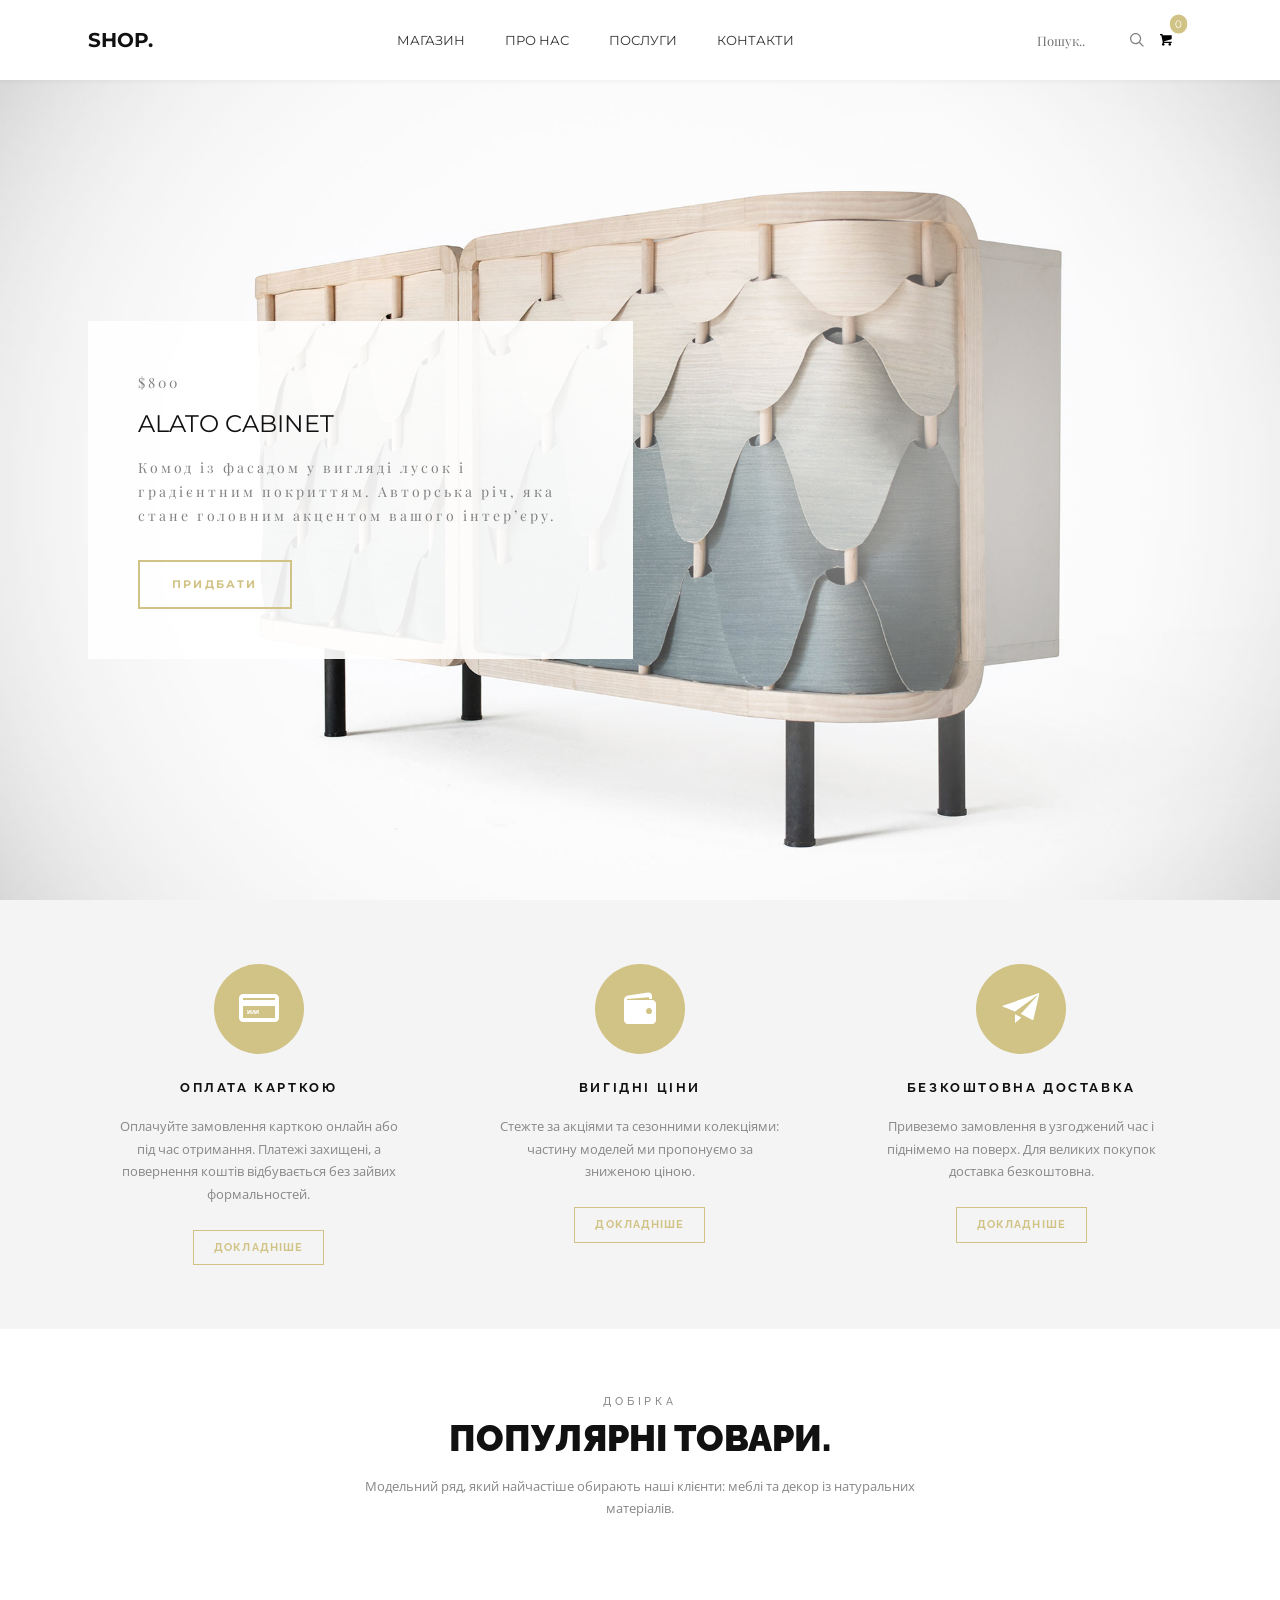
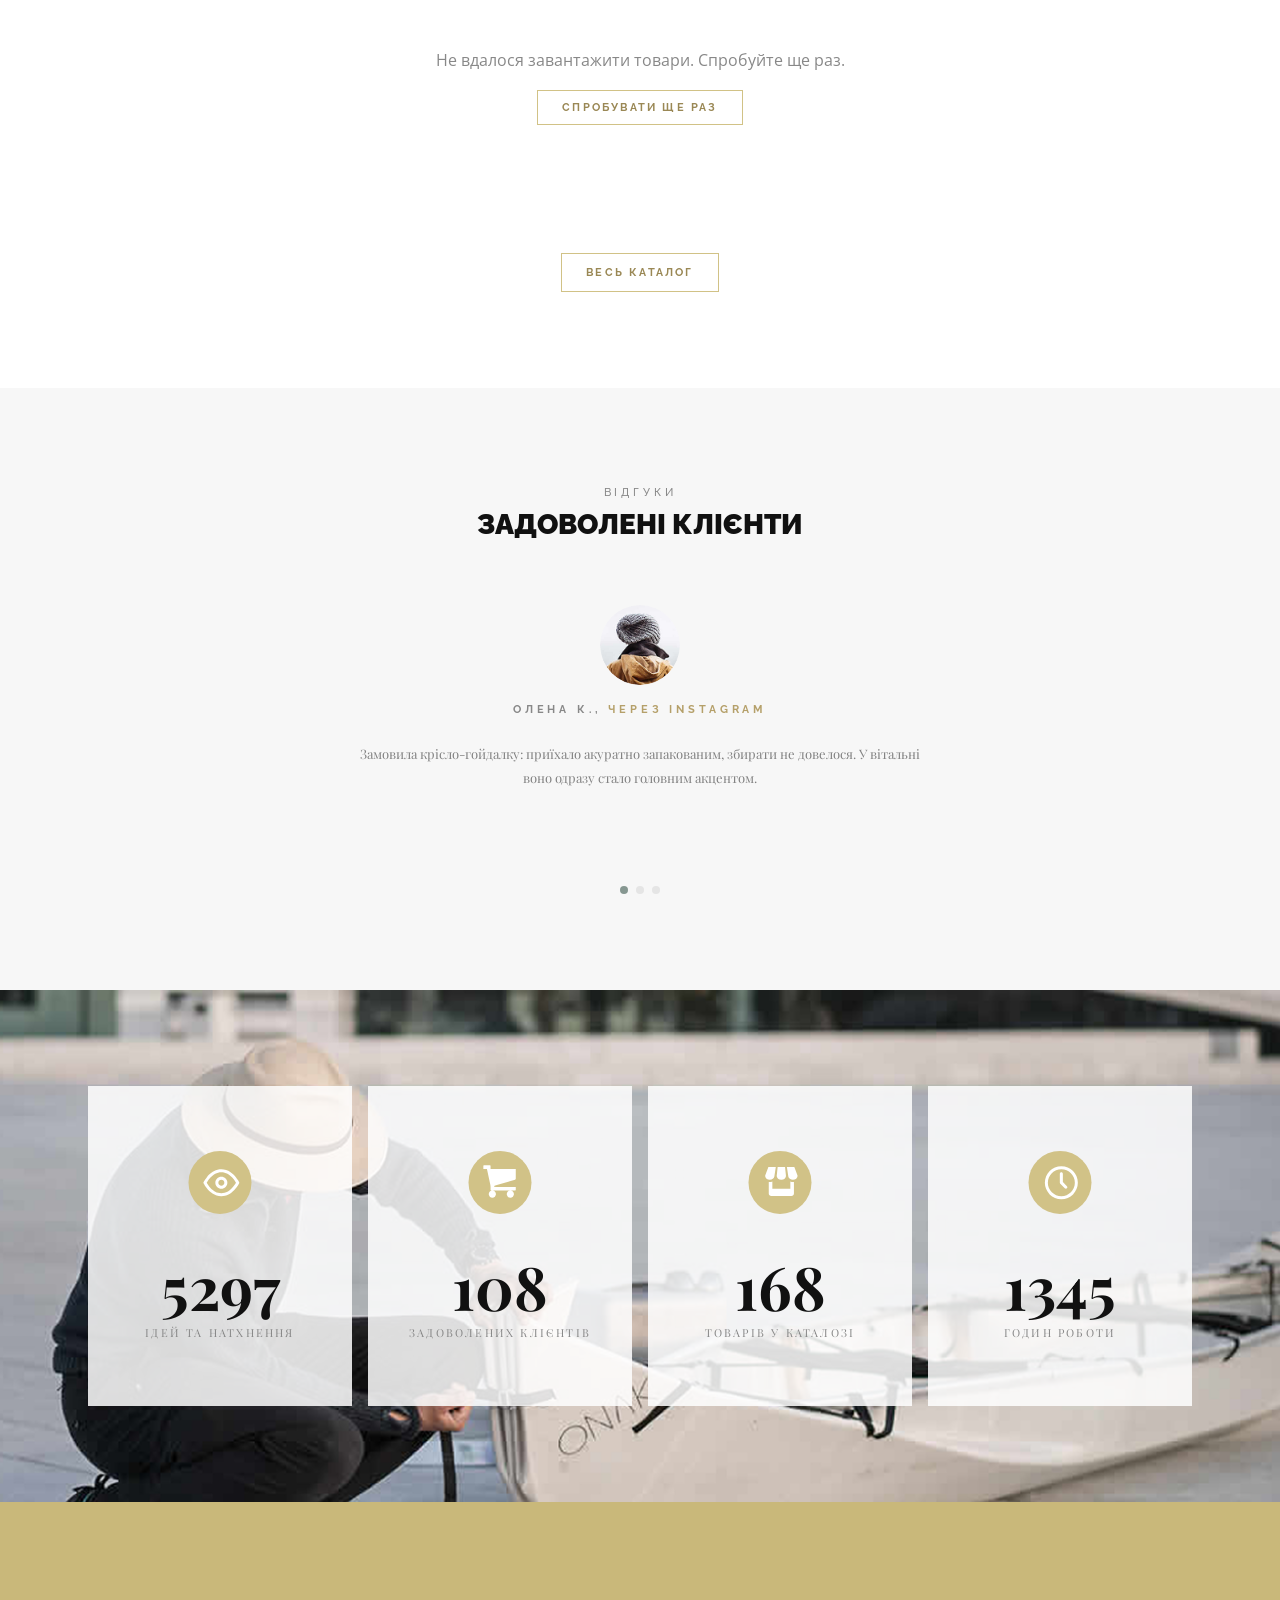
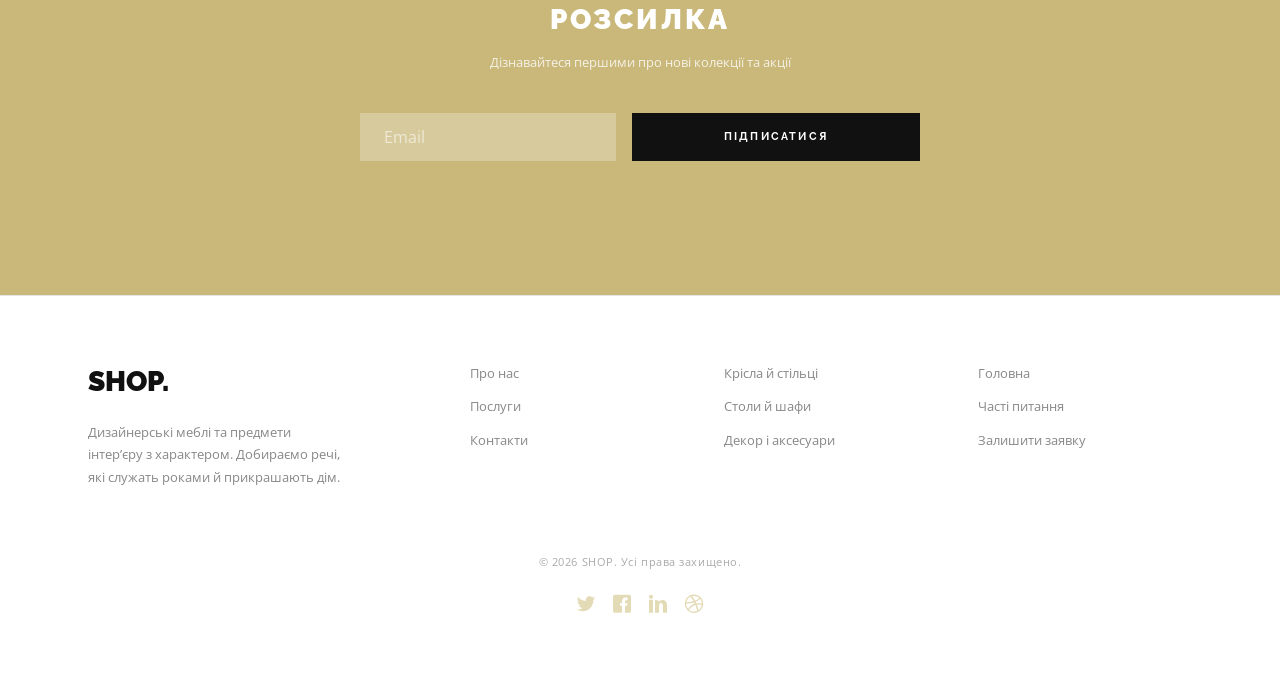
==== commit e0e89548: "Курсова: сторінки, Supabase, каталог, модалка" ====
--- a/index.html
+++ b/index.html
@@ -3,46 +3,38 @@
 <head>
   <meta charset="UTF-8" />
   <meta name="viewport" content="width=device-width, initial-scale=1.0" />
-  <meta name="description" content="SHOP. — інтернет-магазин меблів та декору." />
-  <title>SHOP.</title>
+  <title>SHOP. — інтернет-магазин дизайнерських меблів та декору</title>
+  <meta name="description" content="SHOP. — інтернет-магазин дизайнерських меблів та предметів інтер’єру: авторські крісла, столи, шафи й декор із доставкою." />
+  <link rel="icon" href="assets/images/favicon.svg" type="image/svg+xml" />
 
   <link rel="preconnect" href="https://fonts.googleapis.com" />
   <link rel="preconnect" href="https://fonts.gstatic.com" crossorigin />
   <link
-    href="https://fonts.googleapis.com/css2?family=Raleway:wght@400;500;700;900&family=Open+Sans:wght@400;600&display=swap"
+    href="https://fonts.googleapis.com/css2?family=Montserrat:wght@400;500;700;900&family=Playfair+Display:wght@400;500;700&family=Raleway:wght@400;500;700;900&family=Open+Sans:wght@400;600&display=swap"
     rel="stylesheet"
   />
-
   <link rel="stylesheet" href="assets/css/variables.css" />
   <link rel="stylesheet" href="assets/css/styles.css" />
 </head>
 <body>
 
-<!-- =============================================
-     HEADER
-     ============================================= -->
 <header class="header" id="header">
   <div class="header__inner container">
-
-    <a href="index.html" class="header__logo" aria-label="SHOP. — головна сторінка">
-      SHOP.
-    </a>
-
-    <!-- Навігація: мобільна — dropdown; десктоп — горизонтальна -->
+    <a href="index.html" class="header__logo" aria-label="SHOP. — головна сторінка">SHOP.</a>
+
     <nav class="nav" id="main-nav" aria-label="Головна навігація">
       <ul class="nav__list">
-        <li class="nav__item"><a href="#" class="nav__link is-active">Shop</a></li>
-        <li class="nav__item"><a href="#" class="nav__link">About</a></li>
-        <li class="nav__item"><a href="#" class="nav__link">Services</a></li>
-        <li class="nav__item"><a href="#" class="nav__link">Contact</a></li>
+        <li class="nav__item"><a href="products.html" class="nav__link">Магазин</a></li>
+        <li class="nav__item"><a href="about.html" class="nav__link">Про нас</a></li>
+        <li class="nav__item"><a href="services.html" class="nav__link">Послуги</a></li>
+        <li class="nav__item"><a href="contact.html" class="nav__link">Контакти</a></li>
       </ul>
     </nav>
 
-    <!-- Дії: пошук + кошик (видимі на десктопі) -->
-    <div class="header__actions" aria-label="Дії">
+    <div class="header__actions">
       <div class="header__search">
-        <input type="text" class="header__search-input" placeholder="Search.." aria-label="Пошук" />
-        <a href="#" class="header__action header__action--search" aria-label="Пошук">
+        <input type="text" class="header__search-input" placeholder="Пошук.." aria-label="Пошук" />
+        <a href="products.html" class="header__action header__action--search" aria-label="Шукати">
           <img src="assets/images/icons/magnifier.svg" alt="" />
         </a>
       </div>
@@ -52,441 +44,199 @@
       </div>
     </div>
 
-    <!-- Бургер: видимий на мобільних, прихований на десктопі -->
-    <button
-      class="burger"
-      type="button"
-      id="burger-btn"
-      aria-controls="main-nav"
-      aria-expanded="false"
-      aria-label="Відкрити меню"
-    >
+    <button class="burger" type="button" id="burger-btn" aria-controls="main-nav" aria-expanded="false" aria-label="Відкрити меню">
       <span class="burger__bar"></span>
       <span class="burger__bar"></span>
       <span class="burger__bar"></span>
     </button>
-
   </div>
 
-  <!-- Пошук + кошик окремим рядком на весь екран (<1025px) — на десктопі вже є в header__actions -->
   <div class="header__mobile-search">
-    <input
-      type="text"
-      class="header__mobile-search-input"
-      placeholder="Search.."
-      aria-label="Пошук"
-    />
-    <img src="assets/images/icons/magnifier.svg" alt="" class="header__mobile-search-icon" />
-
+    <input type="text" class="header__mobile-search-input" placeholder="Пошук.." aria-label="Пошук" />
+    <img src="assets/images/icons/magnifier.svg" alt="Шукати" class="header__mobile-search-icon" />
     <div class="header__cart-wrapper">
       <img src="assets/images/icons/cart.svg" alt="Кошик" class="header__cart-icon" />
       <img src="assets/images/icons/user.svg" alt="Профіль" class="header__user-icon" />
     </div>
   </div>
-
 </header>
-<!-- /HEADER -->
-
-
-<!-- =============================================
-     MAIN
-     ============================================= -->
+
+
 <main id="main-content">
 
-
-  <!-- HERO SECTION -->
   <section class="hero" aria-label="Головний банер">
-  <div class="hero__inner container">
-
-    <div class="hero__content">
-      <p class="hero__price">$800</p>
-      <h1 class="hero__title">ALATO CABINET</h1>
-      <p class="hero__subtitle">
-        Far far away, behind the word mountains, far from the countries
-        Vokalia and Consonantia, there live the blind texts. Separated they live
-        in Bookmarksgrove.
-      </p>
-      <a href="#" class="hero__btn">Purchase Now</a>
-    </div>
-
-  </div>
-</section>
-  <!-- /HERO SECTION -->
-
-
-  <!-- FEATURES SECTION -->
-  <section class="features" aria-label="Наші переваги">
-    <div class="container">
+    <div class="hero__inner container">
+      <div class="hero__content">
+        <p class="hero__price">$800</p>
+        <h1 class="hero__title">ALATO CABINET</h1>
+        <p class="hero__subtitle">
+          Комод із фасадом у вигляді лусок і градієнтним покриттям. Авторська річ,
+          яка стане головним акцентом вашого інтер’єру.
+        </p>
+        <a href="products.html?q=Alato" class="hero__btn">Придбати</a>
+      </div>
+    </div>
+  </section>
+
+  <section class="features" id="services" aria-labelledby="features-title">
+    <div class="container">
+      <h2 class="visually-hidden" id="features-title">Наші переваги</h2>
       <div class="features__grid">
-
-        <!-- Credit Card -->
         <article class="feature-item">
-          <img
-            class="feature-item__icon"
-            src="assets/images/icons/credit-card.svg"
-            alt=""
-            aria-hidden="true"
-          />
-          <h3 class="feature-item__title">Credit Card</h3>
-          <p class="feature-item__text">
-            Far far away, behind the word mountains, far from the countries
-            Vokalia and Consonantia, there live the blind texts. Separated they
-            live in Bookmarksgrove
-          </p>
-          <a href="#" class="feature-item__link">Learn More</a>
+          <img class="feature-item__icon" src="assets/images/icons/credit-card.svg" alt="" aria-hidden="true" />
+          <h3 class="feature-item__title">Оплата карткою</h3>
+          <p class="feature-item__text">Оплачуйте замовлення карткою онлайн або під час отримання. Платежі захищені, а повернення коштів відбувається без зайвих формальностей.</p>
+          <a href="services.html" class="feature-item__link">Докладніше</a>
         </article>
-
-        <!-- Save Money -->
         <article class="feature-item">
-          <img
-            class="feature-item__icon"
-            src="assets/images/icons/wallet.svg"
-            alt=""
-            aria-hidden="true"
-          />
-          <h3 class="feature-item__title">Save Money</h3>
-          <p class="feature-item__text">
-            Far far away, behind the word mountains, far from the countries
-            Vokalia and Consonantia, there live the blind texts. Separated they
-            live in Bookmarksgrove
-          </p>
-          <a href="#" class="feature-item__link">Learn More</a>
+          <img class="feature-item__icon" src="assets/images/icons/wallet.svg" alt="" aria-hidden="true" />
+          <h3 class="feature-item__title">Вигідні ціни</h3>
+          <p class="feature-item__text">Стежте за акціями та сезонними колекціями: частину моделей ми пропонуємо за зниженою ціною.</p>
+          <a href="services.html" class="feature-item__link">Докладніше</a>
         </article>
-
-        <!-- Free Delivery -->
         <article class="feature-item">
-          <img
-            class="feature-item__icon"
-            src="assets/images/icons/telegram.svg"
-            alt=""
-            aria-hidden="true"
-          />
-          <h3 class="feature-item__title">Free Delivery</h3>
-          <p class="feature-item__text">
-            Far far away, behind the word mountains, far from the countries
-            Vokalia and Consonantia, there live the blind texts. Separated they
-            live in Bookmarksgrove
-          </p>
-          <a href="#" class="feature-item__link">Learn More</a>
+          <img class="feature-item__icon" src="assets/images/icons/telegram.svg" alt="" aria-hidden="true" />
+          <h3 class="feature-item__title">Безкоштовна доставка</h3>
+          <p class="feature-item__text">Привеземо замовлення в узгоджений час і піднімемо на поверх. Для великих покупок доставка безкоштовна.</p>
+          <a href="services.html" class="feature-item__link">Докладніше</a>
         </article>
-
-      </div>
-    </div>
-  </section>
-  <!-- /FEATURES SECTION -->
-
-
-  <!-- PRODUCTS SECTION -->
-  <section class="products" aria-label="Товари">
-    <div class="container">
-
+      </div>
+    </div>
+  </section>
+
+  <section class="products" aria-labelledby="products-title">
+    <div class="container">
       <header class="products__header">
-        <span class="section-eyebrow">Cool Stuff</span>
-        <h2 class="section-title">Products<span>.</span></h2>
+        <span class="section-eyebrow">Добірка</span>
+        <h2 class="section-title" id="products-title">Популярні товари<span>.</span></h2>
         <p class="products__desc">
-          Dignissimos asperiores vitae velit veniam totam fuga molestias accusamus
-          alias autem provident. Odit ab aliquam dolor eius.
+          Модельний ряд, який найчастіше обирають наші клієнти: меблі та декор із натуральних матеріалів.
         </p>
       </header>
 
-      <div class="products__grid">
-
-        <!-- Картка 1: Hauteville Concrete Rocking Chair (з бейджем Sale) -->
-        <article class="product-card">
-          <div class="product-card__image-wrapper">
-            <img
-              class="product-card__image"
-              src="assets/images/rocking-chair.png"
-              alt="Hauteville Concrete Rocking Chair"
-            />
-          </div>
-          <h3 class="product-card__title">Hauteville Concrete Rocking Chair</h3>
-          <p class="product-card__price">$350</p>
-        </article>
-
-        <!-- Картка 2: Pavilion Speaker -->
-        <article class="product-card">
-          <div class="product-card__image-wrapper">
-            <img
-              class="product-card__image"
-              src="assets/images/pavilion-speaker.png"
-              alt="Pavilion Speaker"
-            />
-            <img
-              class="product-card__badge"
-              src="assets/images/icons/sale.svg"
-              alt="Sale"
-            />
-          </div>
-          <h3 class="product-card__title">Pavilion Speaker</h3>
-          <p class="product-card__price">$600</p>
-        </article>
-
-        <!-- Картка 3: Ligomancer -->
-        <article class="product-card">
-          <div class="product-card__image-wrapper">
-            <img
-              class="product-card__image"
-              src="assets/images/ligomancer.png"
-              alt="Ligomancer"
-            />
-          </div>
-          <h3 class="product-card__title">Ligomancer</h3>
-          <p class="product-card__price">$780</p>
-        </article>
-
-        <!-- Картка 4: Alato Cabinet -->
-        <article class="product-card">
-          <div class="product-card__image-wrapper">
-            <img
-              class="product-card__image"
-              src="assets/images/alato-cabinet.jpg"
-              alt="Alato Cabinet"
-            />
-          </div>
-          <h3 class="product-card__title">Alato Cabinet</h3>
-          <p class="product-card__price">$800</p>
-        </article>
-
-        <!-- Картка 5: Earing Wireless -->
-        <article class="product-card">
-          <div class="product-card__image-wrapper">
-            <img
-              class="product-card__image"
-              src="assets/images/earing-wireless.png"
-              alt="Earing Wireless"
-            />
-          </div>
-          <h3 class="product-card__title">Earing Wireless</h3>
-          <p class="product-card__price">$100</p>
-        </article>
-
-        <!-- Картка 6: Sculptural Coffee Table -->
-        <article class="product-card">
-          <div class="product-card__image-wrapper">
-            <img
-              class="product-card__image"
-              src="assets/images/sculptural-coffee-table.png"
-              alt="Sculptural Coffee Table"
-            />
-          </div>
-          <h3 class="product-card__title">Sculptural Coffee Table</h3>
-          <p class="product-card__price">$960</p>
-        </article>
-
-      </div>
-    </div>
-  </section>
-  <!-- /PRODUCTS SECTION -->
-
-
-  <!-- TESTIMONIALS SECTION -->
-  <section class="testimonials" aria-label="Відгуки клієнтів">
-    <div class="container">
-
+      <div class="products__state" id="home-products-state" hidden></div>
+      <div class="products__grid" id="home-products"></div>
+
+      <div class="section-cta">
+        <a href="products.html" class="btn-outline">Весь каталог</a>
+      </div>
+    </div>
+  </section>
+
+  <section class="testimonials" aria-labelledby="testimonials-title">
+    <div class="container">
       <header class="testimonials__header">
-        <span class="section-eyebrow">Testimony</span>
-        <h2 class="section-title">Happy Clients</h2>
+        <span class="section-eyebrow">Відгуки</span>
+        <h2 class="section-title" id="testimonials-title">Задоволені клієнти</h2>
       </header>
 
       <div class="testimonials__body">
-        <img
-          class="testimonial__avatar"
-          src="assets/images/user.png"
-          alt="Jean Doe"
-        />
-        <p class="testimonial__author">Jean Doe, via <span class="testimonial__author-twitter">Twitter</span></p>
-        <blockquote class="testimonial__text">
-          Far far away, behind the word mountains, far from the countries
-          Vokalia and Consonantia, there live the blind texts. Separated they
-          live in Bookmarksgrove right at the coast of the Semantics, a large
-          language ocean.
+        <img class="testimonial__avatar" src="assets/images/user.png" alt="Фото клієнта" loading="lazy" />
+        <p class="testimonial__author" id="testimonial-author">Олена К., <span class="testimonial__author-twitter">через Instagram</span></p>
+        <blockquote class="testimonial__text" id="testimonial-text" aria-live="polite">
+          Замовила крісло-гойдалку: приїхало акуратно запакованим, збирати не довелося.
+          У вітальні воно одразу стало головним акцентом.
         </blockquote>
-
-        <!-- Dots navigation -->
-        <div class="testimonial__dots" aria-hidden="true">
-          <span class="testimonial__dot testimonial__dot--active"></span>
-          <span class="testimonial__dot"></span>
-          <span class="testimonial__dot"></span>
-        </div>
-      </div>
-
-    </div>
-  </section>
-  <!-- /TESTIMONIALS SECTION -->
-
-
-  <!-- STATS SECTION -->
-  <section class="stats" aria-label="Статистика">
+        <div class="testimonial__dots" id="testimonial-dots" role="group" aria-label="Перемикач відгуків"></div>
+      </div>
+    </div>
+  </section>
+
+  <section class="stats" aria-label="Наші досягнення">
     <div class="stats__inner container">
-
-      <div class="stats-item">
-        <img
-          class="stats-item__icon"
-          src="assets/images/icons/eye.svg"
-          alt=""
-          aria-hidden="true"
-        />
+      <div class="stats-item">
+        <img class="stats-item__icon" src="assets/images/icons/eye.svg" alt="" aria-hidden="true" />
         <span class="stats-item__number">5297</span>
-        <span class="stats-item__label">Creativity Fuel</span>
-      </div>
-
-      <div class="stats-item">
-        <img
-          class="stats-item__icon"
-          src="assets/images/icons/yellow-cart.svg"
-          alt=""
-          aria-hidden="true"
-        />
+        <span class="stats-item__label">Ідей та натхнення</span>
+      </div>
+      <div class="stats-item">
+        <img class="stats-item__icon" src="assets/images/icons/yellow-cart.svg" alt="" aria-hidden="true" />
         <span class="stats-item__number">108</span>
-        <span class="stats-item__label">Happy Clients</span>
-      </div>
-
-      <div class="stats-item">
-        <img
-          class="stats-item__icon"
-          src="assets/images/icons/window-market.svg"
-          alt=""
-          aria-hidden="true"
-        />
+        <span class="stats-item__label">Задоволених клієнтів</span>
+      </div>
+      <div class="stats-item">
+        <img class="stats-item__icon" src="assets/images/icons/window-market.svg" alt="" aria-hidden="true" />
         <span class="stats-item__number">168</span>
-        <span class="stats-item__label">All Products</span>
-      </div>
-
-      <div class="stats-item">
-        <img
-          class="stats-item__icon"
-          src="assets/images/icons/oclock.svg"
-          alt=""
-          aria-hidden="true"
-        />
+        <span class="stats-item__label">Товарів у каталозі</span>
+      </div>
+      <div class="stats-item">
+        <img class="stats-item__icon" src="assets/images/icons/oclock.svg" alt="" aria-hidden="true" />
         <span class="stats-item__number">1345</span>
-        <span class="stats-item__label">Hours Spent</span>
-      </div>
-
-    </div>
-  </section>
-  <!-- /STATS SECTION -->
-
-
-  <!-- NEWSLETTER SECTION -->
-  <section class="newsletter" aria-label="Підписка на розсилку">
-    <div class="container">
-
-      <h2 class="newsletter__title">Newsletter</h2>
-      <p class="newsletter__subtitle">
-        Just stay tune for our latest Product. Now you can subscribe
-      </p>
-
-      <form
-        class="newsletter__form"
-        action="#"
-        method="POST"
-        onsubmit="event.preventDefault();"
-      >
-        <input
-          type="email"
-          class="newsletter__input"
-          placeholder="Email"
-          required
-          aria-label="Ваш email"
-        />
-        <button type="submit" class="newsletter__btn">Subscribe</button>
+        <span class="stats-item__label">Годин роботи</span>
+      </div>
+    </div>
+  </section>
+
+  <section class="newsletter" aria-labelledby="newsletter-title">
+    <div class="container">
+      <h2 class="newsletter__title" id="newsletter-title">Розсилка</h2>
+      <p class="newsletter__subtitle">Дізнавайтеся першими про нові колекції та акції</p>
+      <form class="newsletter__form" action="#" method="post" novalidate>
+        <label for="newsletter-email" class="visually-hidden">Ваш email</label>
+        <input type="email" id="newsletter-email" class="newsletter__input" placeholder="Email" required />
+        <button type="submit" class="newsletter__btn">Підписатися</button>
       </form>
-
-    </div>
-  </section>
-  <!-- /NEWSLETTER SECTION -->
-
+      <p class="newsletter__status" role="status"></p>
+    </div>
+  </section>
 
 </main>
-<!-- /MAIN -->
-
-
-<!-- =============================================
-     FOOTER
-     ============================================= -->
+
 <footer class="footer">
   <div class="container">
-
     <div class="footer__top">
 
-      <!-- Бренд + опис -->
       <div class="footer__brand">
         <a href="index.html" class="footer__logo">SHOP.</a>
         <p class="footer__brand-text">
-          Facilis ipsum reprehenderit nemo molestias. Aut cum mollitia
-          reprehenderit. Eos cumque dicta adipisci architecto culpa amet.
+          Дизайнерські меблі та предмети інтер’єру з характером.
+          Добираємо речі, які служать роками й прикрашають дім.
         </p>
       </div>
 
-      <!-- Колонка 1 -->
       <nav class="footer__nav-group" aria-label="Компанія">
-        <h3 class="footer__nav-title">Компанія</h3>
+        <h2 class="footer__nav-title">Компанія</h2>
         <ul class="footer__nav-list">
-          <li><a href="#" class="footer__nav-link">About</a></li>
-          <li><a href="#" class="footer__nav-link">Help</a></li>
-          <li><a href="#" class="footer__nav-link">Contact</a></li>
-          <li><a href="#" class="footer__nav-link">Terms</a></li>
-          <li><a href="#" class="footer__nav-link">Meetups</a></li>
+          <li><a href="about.html" class="footer__nav-link">Про нас</a></li>
+          <li><a href="services.html" class="footer__nav-link">Послуги</a></li>
+          <li><a href="contact.html" class="footer__nav-link">Контакти</a></li>
         </ul>
       </nav>
 
-      <!-- Колонка 2 -->
-      <nav class="footer__nav-group" aria-label="Магазин">
-        <h3 class="footer__nav-title">Магазин</h3>
+      <nav class="footer__nav-group" aria-label="Каталог">
+        <h2 class="footer__nav-title">Каталог</h2>
         <ul class="footer__nav-list">
-          <li><a href="#" class="footer__nav-link">Shop</a></li>
-          <li><a href="#" class="footer__nav-link">Privacy</a></li>
-          <li><a href="#" class="footer__nav-link">Testimonials</a></li>
-          <li><a href="#" class="footer__nav-link">Handbook</a></li>
-          <li><a href="#" class="footer__nav-link">Held Desk</a></li>
+          <li><a href="products.html?category=seating" class="footer__nav-link">Крісла й стільці</a></li>
+          <li><a href="products.html?category=tables" class="footer__nav-link">Столи й шафи</a></li>
+          <li><a href="products.html?category=decor" class="footer__nav-link">Декор і аксесуари</a></li>
         </ul>
       </nav>
 
-      <!-- Колонка 3 -->
-      <nav class="footer__nav-group" aria-label="Для розробників">
-        <h3 class="footer__nav-title">Для розробників</h3>
+      <nav class="footer__nav-group" aria-label="Допомога">
+        <h2 class="footer__nav-title">Допомога</h2>
         <ul class="footer__nav-list">
-          <li><a href="#" class="footer__nav-link">Find Designers</a></li>
-          <li><a href="#" class="footer__nav-link">Find Developers</a></li>
-          <li><a href="#" class="footer__nav-link">Teams</a></li>
-          <li><a href="#" class="footer__nav-link">Advertise</a></li>
-          <li><a href="#" class="footer__nav-link">API</a></li>
+          <li><a href="index.html" class="footer__nav-link">Головна</a></li>
+          <li><a href="services.html#faq" class="footer__nav-link">Часті питання</a></li>
+          <li><a href="contact.html" class="footer__nav-link">Залишити заявку</a></li>
         </ul>
       </nav>
 
     </div>
-    <!-- /footer__top -->
 
     <div class="footer__bottom">
-
-      <p class="footer__copy">&copy; 2018 Free HTML5. All Rights Reserved.</p>
-
-      <!-- Соціальні мережі -->
+      <p class="footer__copy">&copy; 2026 SHOP. Усі права захищено.</p>
       <div class="footer__social">
-        <a href="#" class="footer__social-link" aria-label="Twitter">
-          <img src="assets/images/icons/twiter.svg" alt="" />
-        </a>
-        <a href="#" class="footer__social-link" aria-label="Facebook">
-          <img src="assets/images/icons/facebook.svg" alt="" />
-        </a>
-        <a href="#" class="footer__social-link" aria-label="LinkedIn">
-          <img src="assets/images/icons/LinkedIn.svg" alt="" />
-        </a>
-        <a href="#" class="footer__social-link" aria-label="Dribbble">
-          <img src="assets/images/icons/Dribbble.svg" alt="" />
-        </a>
-      </div>
-
-    </div>
-    <!-- /footer__bottom -->
-
+        <a href="https://x.com" class="footer__social-link" aria-label="Twitter" target="_blank" rel="noopener noreferrer"><img src="assets/images/icons/twiter.svg" alt="" /></a>
+        <a href="https://www.facebook.com" class="footer__social-link" aria-label="Facebook" target="_blank" rel="noopener noreferrer"><img src="assets/images/icons/facebook.svg" alt="" /></a>
+        <a href="https://www.linkedin.com" class="footer__social-link" aria-label="LinkedIn" target="_blank" rel="noopener noreferrer"><img src="assets/images/icons/LinkedIn.svg" alt="" /></a>
+        <a href="https://dribbble.com" class="footer__social-link" aria-label="Dribbble" target="_blank" rel="noopener noreferrer"><img src="assets/images/icons/Dribbble.svg" alt="" /></a>
+      </div>
+    </div>
   </div>
 </footer>
-<!-- /FOOTER -->
-
-
+
+<script src="assets/js/config.js" defer></script>
 <script src="assets/js/script.js" defer></script>
+<script src="assets/js/home.js" defer></script>
 </body>
 </html>
--- a/assets/css/styles.css
+++ b/assets/css/styles.css
@@ -5,9 +5,6 @@
    зростання брейкпоінтів.
    ================================================ */
 
-@import url('https://fonts.googleapis.com/css2?family=Montserrat:wght@400;500;700;900&family=Playfair+Display:wght@400;500;700&family=Raleway:wght@400;500;700;900&family=Open+Sans:wght@400;600&display=swap');
-@import 'variables.css';
-
 
 /* ────────────────────────────────────────────────
    RESET & BASE
@@ -19,9 +16,14 @@
   padding: 0;
 }
 
-html {
-  font-size: var(--font-size-base);
-  scroll-behavior: smooth;
+html, body {
+  scrollbar-width: none;
+  -ms-overflow-style: none;
+}
+
+html::-webkit-scrollbar,
+body::-webkit-scrollbar {
+  display: none;
 }
 
 body {
@@ -207,7 +209,6 @@
 .nav__link.is-active:hover { color: var(--color-accent); }
 .nav__link.is-active { color: var(--color-black); font-weight: 400; }
 
-/* Іконки дій (пошук, кошик) — приховані на мобільних, видимі на десктопі */
 .header__actions {
   display: none;
   gap: var(--space-md);
@@ -224,12 +225,6 @@
   height: 20px;
 }
 
-.header__action-icon {
-  width: 16px;
-  height: 16px;
-}
-
-/* Кошик + юзер */
 .header__cart-wrapper {
   position: relative;
   display: inline-flex;
@@ -256,7 +251,7 @@
   height: 20px;
 }
 
-/* Пошук */
+
 .header__search {
   display: flex;
   align-items: center;
@@ -285,7 +280,6 @@
   margin-left: 3px;
 }
 
-/* Пошук окремим рядком під header — мобільні/планшети/лаптопи (<1025px) */
 .header__mobile-search {
   position: fixed;
   top: var(--header-height-mobile);
@@ -309,7 +303,7 @@
   outline: none;
   background: transparent;
   font-family: 'Playfair Display', serif;
-  font-size: 16px;  /* >=16px — без авто-зуму на iOS при фокусі */
+  font-size: 16px; 
   color: var(--color-text);
 }
 
@@ -324,7 +318,7 @@
   flex-shrink: 0;
 }
 
-/* Більший відступ перед кошиком/юзером, ніж між інпутом і лупою */
+
 .header__mobile-search .header__cart-wrapper {
   margin-left: var(--space-lg);
   flex-shrink: 0;
@@ -351,12 +345,12 @@
   align-items: center; 
 }
 
-/* overlay прибрано — використовуємо radial-gradient у background-image */
+
 .hero::before {
   content: none;
 }
 
-/* Робимо так, щоб вміст всередині hero ставав по вертикалі красивим флексом */
+
 .hero__inner {
   position: relative;
   z-index: 2;
@@ -365,7 +359,7 @@
   justify-content: flex-start; 
 }
 
-/* Сама біла картка */
+
 .hero__content {
   background-color: rgba(255, 255, 255, 0.92);
   padding: 50px;
@@ -374,27 +368,6 @@
   box-sizing: border-box;
 }
 
-/* Мета-теги над заголовком */
-.hero__meta {
-  display: flex;
-  gap: var(--space-xl);
-  margin-bottom: var(--space-md);
-}
-
-.hero__meta-item {
-  font-family: var(--font-primary);
-  font-size: var(--font-size-xs);
-  font-weight: var(--font-weight-bold);
-  letter-spacing: var(--letter-spacing-wide);
-  text-transform: uppercase;
-  color: rgba(255, 255, 255, 0.70);
-}
-
-.hero__meta-item--active {
-  color: var(--color-white);
-  border-bottom: 1px solid var(--color-white);
-  padding-bottom: 2px;
-}
 
 .hero__price {
   font-family: 'Playfair Display', serif;
@@ -409,13 +382,12 @@
 }
 
 .hero__title {
-font-family: 'Montserrat', sans-serif; /* Твій Montserrat */
-  font-size: 24px;                       /* Був 38px, тепер став всього на дещицю більшим за 14px підзаголовка */
-  font-weight: 400;                      /* Звичайний тонкий стиль, нуль жирності */
-  line-height: 1.4;                      /* Акуратний міжрядковий інтервал для такого розміру */
-  text-transform: none;                  /* Текст пишеться звичайними літерами, як у полі вводу */
+font-family: 'Montserrat', sans-serif; 
+  font-size: 24px;              
+  font-weight: 400;              
+  line-height: 1.4;                      
+  text-transform: none;                
   color: var(--color-black);
-  margin-bottom: var(--space-sm);
   margin-bottom: 16px;
 }
 
@@ -435,7 +407,6 @@
   display: inline-block;
   font-family: 'Montserrat', sans-serif;
   color: var(--color-accent-light);
-  border: 1px solid var(--color-accent-light);
   padding: 14px 32px;
   font-size: var(--font-size-xs);
   font-weight: var(--font-weight-bold);
@@ -444,7 +415,6 @@
   background-color: transparent;
   transition: all var(--transition-base);
   border: 2px solid var(--color-accent-light);
-  gap: 20px;
 }
 
 
@@ -541,7 +511,6 @@
   gap: var(--space-xl);
 }
 
-/* Картка товару */
 .product-card {
   text-align: center;
 }
@@ -562,7 +531,6 @@
   display: block;
 }
 
-/* Бейдж "Sale" */
 .product-card__badge {
   position: absolute;
   top: var(--space-md);
@@ -729,17 +697,6 @@
   text-align: center;
 }
 
-.newsletter__eyebrow {
-  display: block;
-  font-family: var(--font-primary);
-  font-size: var(--font-size-xs);
-  font-weight: var(--font-weight-bold);
-  letter-spacing: var(--letter-spacing-widest);
-  text-transform: uppercase;
-  color: rgba(255, 255, 255, 0.70);
-  margin-bottom: var(--space-sm);
-}
-
 .newsletter__title {
   font-family: var(--font-primary);
   font-size: var(--font-size-xl);
@@ -766,7 +723,7 @@
 }
 
 .newsletter__input {
-  flex: none;       /* flex:1 (flex-basis:0) ламав height:48px у колонці — лишав ~15px */
+  flex: none;    
   width: 100%;
   height: 48px;
   padding: 0 var(--space-lg);
@@ -774,7 +731,7 @@
   background-color: rgba(255, 255, 255, 0.25);
   color: var(--color-white);
   font-family: var(--font-secondary);
-  font-size: 16px;  /* було var(--font-size-sm)=13px — iOS зумить поля менші за 16px */
+  font-size: 16px; 
   outline: none;
   box-sizing: border-box;
 }
@@ -823,7 +780,6 @@
   margin-bottom: var(--space-lg);
 }
 
-/* Колонка з логотипом */
 .footer__brand {}
 
 .footer__logo {
@@ -845,11 +801,10 @@
   max-width: 260px;
 }
 
-/* Колонки посилань */
 .footer__nav-group {}
 
 .footer__nav-title {
-  display: none; /* заголовки колонок — лише для screen readers */
+  display: none; 
 }
 
 .footer__nav-list {
@@ -868,7 +823,6 @@
   color: var(--color-accent);
 }
 
-/* Нижній рядок футера */
 .footer__bottom {
   display: flex;
   flex-direction: column;
@@ -1072,3 +1026,630 @@
   /* Stats */
   .stats-item__number { font-size: 60px; }
 }
+
+
+/* ================================================================
+   ДОДАТКОВІ СТИЛІ (каталог, модалка, форми, службові класи)
+   Вставити в КІНЕЦЬ styles.css, після медіа-запитів
+   ================================================================ */
+
+.visually-hidden {
+  position: absolute;
+  width: 1px;
+  height: 1px;
+  margin: -1px;
+  padding: 0;
+  overflow: hidden;
+  clip: rect(0, 0, 0, 0);
+  white-space: nowrap;
+  border: 0;
+}
+
+.is-locked { overflow: hidden; }
+
+:focus-visible {
+  outline: 2px solid var(--color-accent-dark);
+  outline-offset: 2px;
+}
+
+.header__mobile-search-icon { cursor: pointer; }
+
+/* Заголовки колонок футера: доступні для скрінрідерів, але не показуються */
+.footer__nav-title {
+  display: block;
+  position: absolute;
+  width: 1px;
+  height: 1px;
+  overflow: hidden;
+  clip: rect(0, 0, 0, 0);
+  white-space: nowrap;
+}
+
+/* ── Hero внутрішніх сторінок ── */
+.page-hero {
+  position: relative;
+  margin-top: var(--header-stack-height);
+  min-height: 260px;
+  display: flex;
+  align-items: center;
+  text-align: center;
+  color: var(--color-white);
+  background-color: #c9c9c9;
+  background-image: url('../images/hero-chair.webp');
+  background-size: cover;
+  background-position: center;
+}
+
+.page-hero::before {
+  content: '';
+  position: absolute;
+  top: 0;
+  right: 0;
+  bottom: 0;
+  left: 0;
+  background-color: var(--color-overlay);
+}
+
+.page-hero .container { position: relative; }
+
+.page-hero__title {
+  font-family: 'Montserrat', sans-serif;
+  font-size: 36px;
+  font-weight: 700;
+  line-height: 1.2;
+  text-transform: uppercase;
+}
+
+.page-hero__subtitle {
+  margin-top: var(--space-sm);
+  font-family: 'Playfair Display', serif;
+  font-size: 16px;
+}
+
+/* ── Каталог: панель керування ── */
+.toolbar {
+  display: flex;
+  flex-direction: column;
+  gap: var(--space-md);
+  margin-bottom: var(--space-lg);
+}
+
+.filters {
+  display: flex;
+  flex-wrap: wrap;
+  justify-content: center;
+  gap: var(--space-sm);
+}
+
+.filters__btn {
+  padding: 10px 18px;
+  font-family: var(--font-primary);
+  font-size: var(--font-size-xs);
+  font-weight: var(--font-weight-bold);
+  letter-spacing: var(--letter-spacing-wide);
+  text-transform: uppercase;
+  color: var(--color-text);
+  background: transparent;
+  border: 1px solid var(--color-border);
+  cursor: pointer;
+  transition: all var(--transition-fast);
+}
+
+.filters__btn:hover { border-color: var(--color-accent); }
+
+.filters__btn.is-active {
+  color: var(--color-white);
+  background-color: var(--color-accent);
+  border-color: var(--color-accent);
+}
+
+.toolbar__controls {
+  display: flex;
+  flex-direction: column;
+  gap: var(--space-sm);
+}
+
+.toolbar__input,
+.toolbar__select {
+  width: 100%;
+  height: 44px;
+  padding: 0 var(--space-md);
+  font-family: var(--font-secondary);
+  font-size: 16px;
+  color: var(--color-text);
+  background-color: var(--color-white);
+  border: 1px solid var(--color-border);
+}
+
+.products__count {
+  margin-bottom: var(--space-md);
+  font-size: var(--font-size-sm);
+  color: var(--color-text-light);
+  text-align: center;
+}
+
+.products__state {
+  padding: var(--space-2xl) 0;
+  text-align: center;
+  color: var(--color-text-light);
+}
+
+.products__state[hidden] { display: none; }
+.products__state-text { margin-bottom: var(--space-md); }
+
+.btn-outline {
+  display: inline-block;
+  padding: 10px 24px;
+  font-family: var(--font-primary);
+  font-size: var(--font-size-xs);
+  font-weight: var(--font-weight-bold);
+  letter-spacing: var(--letter-spacing-wider);
+  text-transform: uppercase;
+  color: var(--color-accent-dark);
+  background: transparent;
+  border: 1px solid var(--color-accent-light);
+  cursor: pointer;
+  transition: all var(--transition-fast);
+}
+
+.btn-outline:hover {
+  color: var(--color-white);
+  background-color: var(--color-accent);
+  border-color: var(--color-accent);
+}
+
+.product-card__btn { margin-top: var(--space-md); }
+
+.product-card__title {
+  overflow-wrap: anywhere;
+}
+
+/* ── Модальне вікно ── */
+.modal {
+  position: fixed;
+  top: 0;
+  right: 0;
+  bottom: 0;
+  left: 0;
+  z-index: 200;
+  display: flex;
+  align-items: center;
+  justify-content: center;
+  padding: var(--space-md);
+  background-color: rgba(0, 0, 0, 0.55);
+  overflow-y: auto;
+}
+
+.modal[hidden] { display: none; }
+
+.modal__dialog {
+  position: relative;
+  width: 100%;
+  max-width: 480px;
+  max-height: 100%;
+  overflow-y: auto;
+  padding: var(--space-xl) var(--space-lg) var(--space-lg);
+  background-color: var(--color-white);
+}
+
+.modal__close {
+  position: absolute;
+  top: 8px;
+  right: 12px;
+  width: 40px;
+  height: 40px;
+  font-size: 30px;
+  line-height: 1;
+  color: var(--color-text);
+  background: none;
+  border: none;
+  cursor: pointer;
+}
+
+.modal__title {
+  font-family: var(--font-primary);
+  font-size: var(--font-size-lg);
+  font-weight: var(--font-weight-black);
+  text-transform: uppercase;
+  color: var(--color-black);
+}
+
+.modal__product {
+  margin: var(--space-xs) 0 var(--space-lg);
+  font-family: 'Playfair Display', serif;
+  font-size: var(--font-size-sm);
+  color: var(--color-accent-dark);
+  overflow-wrap: anywhere;
+}
+
+/* ── Форми ── */
+.form__field { margin-bottom: var(--space-sm); }
+
+.form__label {
+  display: block;
+  margin-bottom: var(--space-xs);
+  font-size: var(--font-size-sm);
+  color: var(--color-text);
+}
+
+.form__input {
+  width: 100%;
+  padding: 12px var(--space-md);
+  font-family: var(--font-secondary);
+  font-size: 16px;
+  color: var(--color-text);
+  background-color: var(--color-white);
+  border: 1px solid var(--color-border);
+}
+
+.form__input--textarea { resize: vertical; min-height: 90px; }
+
+.form__input[aria-invalid="true"] { border-color: #b3261e; }
+
+.form__error {
+  display: block;
+  min-height: 18px;
+  margin-top: 2px;
+  font-size: 12px;
+  color: #b3261e;
+}
+
+.form__submit {
+  width: 100%;
+  height: 48px;
+  margin-top: var(--space-sm);
+  font-family: var(--font-primary);
+  font-size: var(--font-size-xs);
+  font-weight: var(--font-weight-bold);
+  letter-spacing: var(--letter-spacing-wider);
+  text-transform: uppercase;
+  color: var(--color-white);
+  background-color: var(--color-black);
+  border: none;
+  cursor: pointer;
+}
+
+.form__submit:disabled { opacity: 0.6; cursor: wait; }
+
+.form__status {
+  min-height: 22px;
+  margin-top: var(--space-sm);
+  font-size: var(--font-size-sm);
+  text-align: center;
+}
+
+.form__status.is-ok { color: #2e7d32; }
+.form__status.is-error { color: #b3261e; }
+
+.newsletter__status {
+  min-height: 22px;
+  margin-top: var(--space-md);
+  font-size: var(--font-size-sm);
+  color: var(--color-white);
+}
+
+/* ── Планшет і вище ── */
+@media screen and (min-width: 769px) {
+  .page-hero { min-height: 420px; }
+  .page-hero__title { font-size: 56px; }
+
+  .toolbar {
+    flex-direction: row;
+    align-items: center;
+    justify-content: space-between;
+  }
+
+  .filters { justify-content: flex-start; }
+
+  .toolbar__controls { flex-direction: row; }
+  .toolbar__field { width: 200px; }
+  .products__count { text-align: left; }
+}
+
+
+
+/* ================================================================
+   СТОРІНКИ: Про нас, Контакти, 404
+   Вставити в КІНЕЦЬ styles.css (після попереднього додатку)
+   ================================================================ */
+
+.about { padding: var(--space-2xl) 0; }
+
+.about__grid {
+  display: grid;
+  grid-template-columns: 1fr;
+  gap: var(--space-xl);
+}
+
+.about__title {
+  margin-bottom: var(--space-md);
+  font-family: 'Montserrat', sans-serif;
+  font-size: 20px;
+  font-weight: 400;
+  color: var(--color-black);
+}
+
+.about__title--next { margin-top: var(--space-xl); }
+
+.about__text {
+  margin-bottom: var(--space-md);
+  font-size: var(--font-size-sm);
+  line-height: 1.9;
+  color: var(--color-text-light);
+}
+
+.about__image {
+  width: 100%;
+  height: 100%;
+  min-height: 240px;
+  max-height: 420px;
+  object-fit: cover;
+  border: 1px solid var(--color-border);
+}
+
+.team { padding: var(--space-2xl) 0 var(--space-3xl); }
+
+.team__grid {
+  display: grid;
+  grid-template-columns: 1fr;
+  gap: var(--space-xl);
+}
+
+.team-card { text-align: center; }
+
+.team-card__photo {
+  width: 120px;
+  height: 160px;
+  margin: 0 auto var(--space-md);
+  object-fit: cover;
+  border-radius: 0 60px 60px 0;
+  background-color: var(--color-bg-light);
+}
+
+.team-card__name {
+  font-family: 'Montserrat', sans-serif;
+  font-size: 18px;
+  font-weight: 400;
+  color: var(--color-black);
+}
+
+.team-card__role {
+  margin: var(--space-xs) 0 var(--space-md);
+  font-size: var(--font-size-sm);
+  color: var(--color-accent);
+}
+
+.team-card__text {
+  max-width: 340px;
+  margin: 0 auto;
+  font-size: var(--font-size-sm);
+  line-height: 1.8;
+  color: var(--color-text-light);
+}
+
+/* ── Контакти ── */
+.contact { padding: var(--space-2xl) 0 var(--space-3xl); }
+
+.contact__grid {
+  display: grid;
+  grid-template-columns: 1fr;
+  gap: var(--space-2xl);
+}
+
+.contact__list { margin-top: var(--space-lg); }
+
+.contact__item {
+  padding: var(--space-md) 0;
+  border-bottom: 1px solid var(--color-border);
+}
+
+.contact__label {
+  font-family: var(--font-primary);
+  font-size: var(--font-size-xs);
+  font-weight: var(--font-weight-bold);
+  letter-spacing: var(--letter-spacing-wider);
+  text-transform: uppercase;
+  color: var(--color-text-light);
+}
+
+.contact__value {
+  margin-top: var(--space-xs);
+  color: var(--color-text);
+  overflow-wrap: anywhere;
+}
+
+.contact__value a:hover { color: var(--color-accent); }
+
+/* ── Сторінка 404 ── */
+.error-page {
+  display: flex;
+  align-items: center;
+  min-height: calc(100vh - var(--header-stack-height));
+  margin-top: var(--header-stack-height);
+  padding: var(--space-2xl) 0;
+  text-align: center;
+}
+
+.error-page__code {
+  font-family: 'Montserrat', sans-serif;
+  font-size: 96px;
+  font-weight: 900;
+  line-height: 1;
+  color: var(--color-accent-light);
+}
+
+.error-page__title {
+  margin: var(--space-md) 0;
+  font-family: var(--font-primary);
+  font-size: var(--font-size-xl);
+  font-weight: var(--font-weight-black);
+  text-transform: uppercase;
+  color: var(--color-black);
+}
+
+.error-page__text {
+  max-width: 460px;
+  margin: 0 auto var(--space-lg);
+  color: var(--color-text-light);
+}
+
+.error-page__actions {
+  display: flex;
+  flex-wrap: wrap;
+  justify-content: center;
+  gap: var(--space-md);
+}
+
+@media screen and (min-width: 769px) {
+  .about__grid { grid-template-columns: 1fr 1fr; align-items: start; }
+  .team__grid { grid-template-columns: repeat(3, 1fr); }
+  .contact__grid { grid-template-columns: 1fr 1fr; align-items: start; }
+  .error-page__code { font-size: 160px; }
+}
+
+/* ================================================================
+   ГОЛОВНА: кнопка каталогу та точки слайдера
+   Вставити в КІНЕЦЬ styles.css
+   ================================================================ */
+
+.section-cta {
+  margin-top: var(--space-2xl);
+  text-align: center;
+}
+
+button.testimonial__dot {
+  padding: 0;
+  border: none;
+  cursor: pointer;
+}
+
+.testimonial__text { min-height: 120px; }
+
+
+/* ================================================================
+   СТОРІНКА «ПОСЛУГИ»: кроки, акордеон, блок із закликом
+   Вставити в КІНЕЦЬ styles.css
+   ================================================================ */
+
+.process { padding: var(--space-2xl) 0; }
+
+.steps {
+  display: grid;
+  grid-template-columns: 1fr;
+  gap: var(--space-xl);
+  counter-reset: step;
+}
+
+.step {
+  position: relative;
+  padding-top: 56px;
+  text-align: center;
+  counter-increment: step;
+}
+
+.step::before {
+  content: counter(step);
+  position: absolute;
+  top: 0;
+  left: 50%;
+  display: flex;
+  align-items: center;
+  justify-content: center;
+  width: 40px;
+  height: 40px;
+  transform: translateX(-50%);
+  font-family: 'Montserrat', sans-serif;
+  font-weight: 700;
+  color: var(--color-white);
+  background-color: var(--color-accent);
+  border-radius: 50%;
+}
+
+.step__title {
+  margin-bottom: var(--space-sm);
+  font-family: var(--font-primary);
+  font-size: var(--font-size-base);
+  font-weight: var(--font-weight-bold);
+  color: var(--color-black);
+}
+
+.step__text {
+  max-width: 260px;
+  margin: 0 auto;
+  font-size: var(--font-size-sm);
+  line-height: 1.75;
+  color: var(--color-text-light);
+}
+
+.faq {
+  padding: var(--space-2xl) 0 var(--space-3xl);
+  background-color: var(--color-bg-light);
+}
+
+.faq__list {
+  max-width: 800px;
+  margin: 0 auto;
+}
+
+.faq__item { border-bottom: 1px solid var(--color-border); }
+
+.faq__heading { font-size: inherit; font-weight: inherit; }
+
+.faq__question {
+  position: relative;
+  width: 100%;
+  padding: var(--space-md) 40px var(--space-md) 0;
+  font-family: 'Montserrat', sans-serif;
+  font-size: var(--font-size-base);
+  font-weight: 500;
+  line-height: 1.4;
+  text-align: left;
+  color: var(--color-black);
+  background: none;
+  border: none;
+  cursor: pointer;
+}
+
+.faq__question::after {
+  content: '+';
+  position: absolute;
+  top: 50%;
+  right: 8px;
+  transform: translateY(-50%);
+  font-size: 24px;
+  font-weight: 400;
+  color: var(--color-accent);
+}
+
+.faq__item.is-open .faq__question::after { content: '\2212'; }
+
+.faq__answer {
+  padding: 0 40px var(--space-md) 0;
+  font-size: var(--font-size-sm);
+  line-height: 1.8;
+  color: var(--color-text-light);
+}
+
+.cta {
+  padding: var(--space-2xl) 0;
+  text-align: center;
+}
+
+.cta__title {
+  margin-bottom: var(--space-sm);
+  font-family: var(--font-primary);
+  font-size: var(--font-size-xl);
+  font-weight: var(--font-weight-black);
+  text-transform: uppercase;
+  color: var(--color-black);
+}
+
+.cta__text {
+  max-width: 480px;
+  margin: 0 auto var(--space-lg);
+  color: var(--color-text-light);
+}
+
+@media screen and (min-width: 769px) {
+  .steps { grid-template-columns: repeat(4, 1fr); }
+}
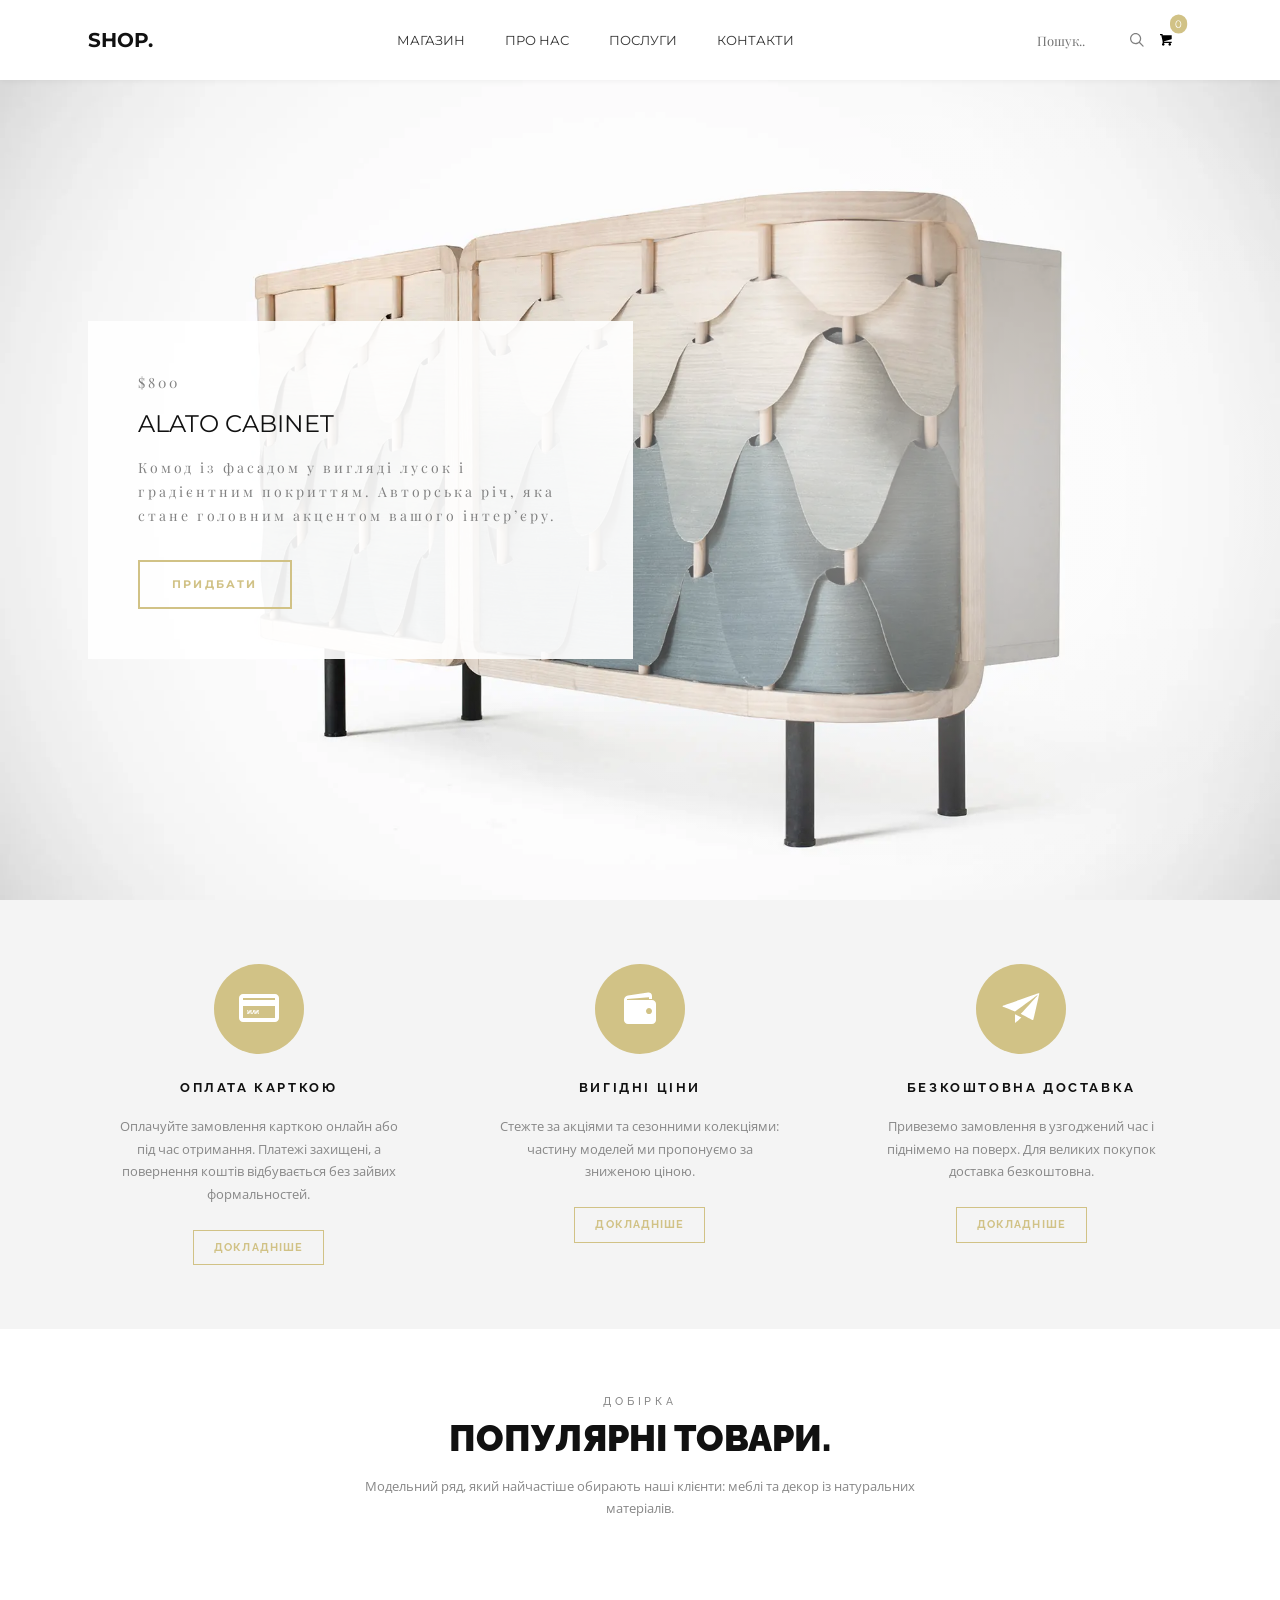
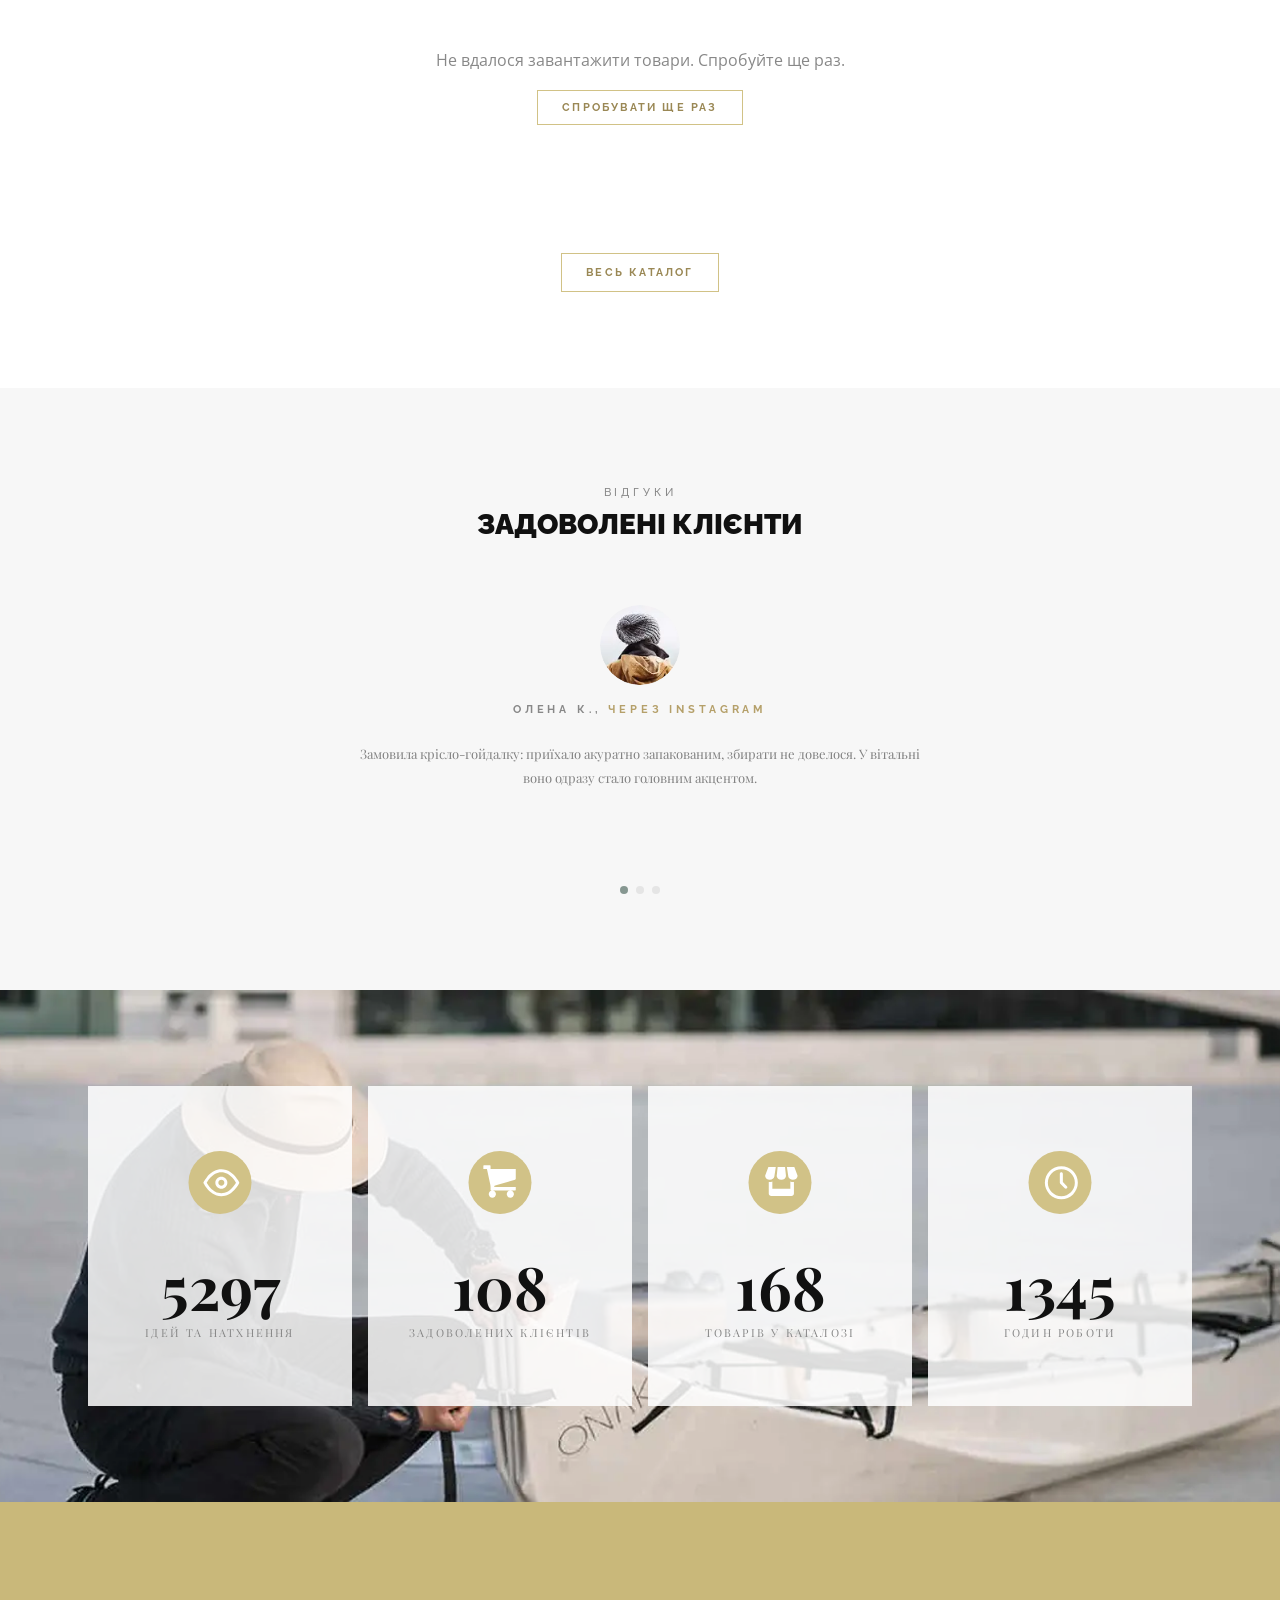
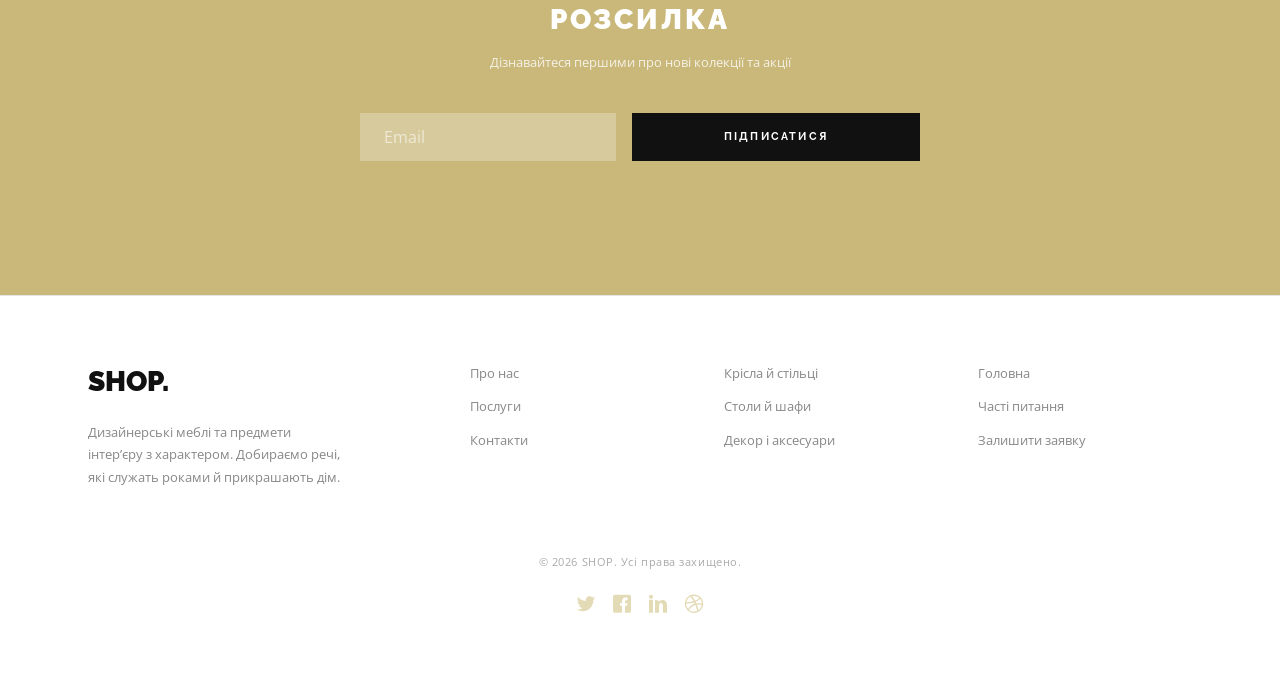
==== commit f80e79ce: "Конвертація зображень у WebP, чистка styles.css" ====
--- a/index.html
+++ b/index.html
@@ -131,7 +131,7 @@
       </header>
 
       <div class="testimonials__body">
-        <img class="testimonial__avatar" src="assets/images/user.png" alt="Фото клієнта" loading="lazy" />
+        <img class="testimonial__avatar" src="assets/images/user.webp" alt="Фото клієнта" loading="lazy" />
         <p class="testimonial__author" id="testimonial-author">Олена К., <span class="testimonial__author-twitter">через Instagram</span></p>
         <blockquote class="testimonial__text" id="testimonial-text" aria-live="polite">
           Замовила крісло-гойдалку: приїхало акуратно запакованим, збирати не довелося.
--- a/assets/css/styles.css
+++ b/assets/css/styles.css
@@ -5,7 +5,6 @@
    зростання брейкпоінтів.
    ================================================ */
 
-
 /* ────────────────────────────────────────────────
    RESET & BASE
    ──────────────────────────────────────────────── */
@@ -37,7 +36,6 @@
 ul  { list-style: none; }
 a   { text-decoration: none; color: inherit; }
 img { display: block; max-width: 100%; height: auto; }
-
 
 /* ────────────────────────────────────────────────
    УТИЛІТАРНІ КЛАСИ
@@ -52,32 +50,6 @@
   padding-left: var(--container-pad);
 }
 
-.btn {
-  display: inline-block;
-  padding: 14px 32px;
-  font-family: var(--font-primary);
-  font-size: var(--font-size-xs);
-  font-weight: var(--font-weight-bold);
-  letter-spacing: var(--letter-spacing-wider);
-  text-transform: uppercase;
-  border: 1px solid var(--color-white);
-  color: var(--color-white);
-  background-color: transparent;
-  cursor: pointer;
-}
-
-.btn--filled {
-  background-color: var(--color-accent);
-  border-color: var(--color-accent);
-  color: var(--color-white);
-}
-
-.btn--dark {
-  background-color: var(--color-black);
-  border-color: var(--color-black);
-  color: var(--color-white);
-}
-
 .section-eyebrow {
   display: block;
   font-family: var(--font-primary);
@@ -97,8 +69,6 @@
   color: var(--color-black);
   line-height: 1.1;
 }
-
-
 
 /* ────────────────────────────────────────────────
    HEADER  (Mobile default)
@@ -131,8 +101,6 @@
   text-transform: uppercase;
   letter-spacing: 0;
 }
-
-.header__logo span { color: var(--color-accent); }
 
 /* Бургер */
 .burger {
@@ -251,7 +219,6 @@
   height: 20px;
 }
 
-
 .header__search {
   display: flex;
   align-items: center;
@@ -318,12 +285,10 @@
   flex-shrink: 0;
 }
 
-
 .header__mobile-search .header__cart-wrapper {
   margin-left: var(--space-lg);
   flex-shrink: 0;
 }
-
 
 /* ────────────────────────────────────────────────
    HERO SECTION  (Mobile default)
@@ -337,7 +302,7 @@
   background-color: var(--color-bg-hero);
   background-image:
     radial-gradient(ellipse 60% 80% at 70% 50%, rgba(255,255,255,0.55) 0%, transparent 70%),
-    url('../images/alato-cabinet.jpg');
+    url('../images/alato-cabinet.webp');
   background-size: cover;
   background-position: center center;
   background-repeat: no-repeat;
@@ -345,12 +310,6 @@
   align-items: center; 
 }
 
-
-.hero::before {
-  content: none;
-}
-
-
 .hero__inner {
   position: relative;
   z-index: 2;
@@ -358,7 +317,6 @@
   width: 100%;
   justify-content: flex-start; 
 }
-
 
 .hero__content {
   background-color: rgba(255, 255, 255, 0.92);
@@ -367,7 +325,6 @@
   width: 100%;
   box-sizing: border-box;
 }
-
 
 .hero__price {
   font-family: 'Playfair Display', serif;
@@ -417,7 +374,6 @@
   border: 2px solid var(--color-accent-light);
 }
 
-
 /* ────────────────────────────────────────────────
    FEATURES SECTION  (Mobile default)
    ──────────────────────────────────────────────── */
@@ -473,7 +429,6 @@
   border: 1px solid var(--color-accent-light);
   padding: 8px 20px;
 }
-
 
 /* ────────────────────────────────────────────────
    PRODUCTS SECTION  (Mobile default)
@@ -557,7 +512,6 @@
   color: var(--color-text-light);
 }
 
-
 /* ────────────────────────────────────────────────
    TESTIMONIALS SECTION  (Mobile default)
    ──────────────────────────────────────────────── */
@@ -625,23 +579,18 @@
   background-color: #869791;
 }
 
-
 /* ────────────────────────────────────────────────
    STATS SECTION  (Mobile default)
    ──────────────────────────────────────────────── */
 
 .stats {
   position: relative;
-  background-image: url('../images/boat.png');
+  background-image: url('../images/boat.webp');
   background-size: cover;
   background-position: center top;
   background-repeat: no-repeat;
   image-rendering: auto;
   padding: var(--space-3xl) 0;
-}
-
-.stats::before {
-  content: none;
 }
 
 .stats__inner {
@@ -685,7 +634,6 @@
   text-transform: uppercase;
   color: var(--color-text-light);
 }
-
 
 /* ────────────────────────────────────────────────
    NEWSLETTER SECTION  (Mobile default)
@@ -761,7 +709,6 @@
   justify-content: center;
 }
 
-
 /* ────────────────────────────────────────────────
    FOOTER  (Mobile default)
    ──────────────────────────────────────────────── */
@@ -780,8 +727,6 @@
   margin-bottom: var(--space-lg);
 }
 
-.footer__brand {}
-
 .footer__logo {
   font-family: var(--font-primary);
   font-size: var(--font-size-xl);
@@ -792,16 +737,12 @@
   display: block;
 }
 
-.footer__logo span { color: var(--color-accent); }
-
 .footer__brand-text {
   font-size: var(--font-size-sm);
   color: var(--color-text-light);
   line-height: 1.75;
   max-width: 260px;
 }
-
-.footer__nav-group {}
 
 .footer__nav-title {
   display: none; 
@@ -853,7 +794,6 @@
   color: var(--color-text-muted);
   letter-spacing: 0.05em;
 }
-
 
 /* ================================================================
    МЕДІА-ЗАПИТИ (Mobile First — зростаючі брейкпоінти)
@@ -917,7 +857,6 @@
   }
 }
 
-
 /* ────────────────────────────────────────────────
    c) Laptops: 769px — 1024px
    ──────────────────────────────────────────────── */
@@ -951,7 +890,6 @@
     align-items: center;
   }
 }
-
 
 /* ────────────────────────────────────────────────
    d) Desktops: 1025px — 1200px
@@ -1010,7 +948,6 @@
   .stats-item__number { font-size: var(--font-size-hero); }
 }
 
-
 /* ────────────────────────────────────────────────
    e) Extra large: 1201px+
    ──────────────────────────────────────────────── */
@@ -1018,7 +955,6 @@
 
   :root { --container-pad: 48px; }
 
-
   /* Products — 3 колонки із великими картками */
   .products__grid { grid-template-columns: repeat(3, 1fr); }
   .product-card__image { height: 280px; }
@@ -1027,10 +963,8 @@
   .stats-item__number { font-size: 60px; }
 }
 
-
 /* ================================================================
-   ДОДАТКОВІ СТИЛІ (каталог, модалка, форми, службові класи)
-   Вставити в КІНЕЦЬ styles.css, після медіа-запитів
+   КАТАЛОГ, МОДАЛЬНЕ ВІКНО, ФОРМИ, СЛУЖБОВІ КЛАСИ
    ================================================================ */
 
 .visually-hidden {
@@ -1346,11 +1280,8 @@
   .products__count { text-align: left; }
 }
 
-
-
 /* ================================================================
-   СТОРІНКИ: Про нас, Контакти, 404
-   Вставити в КІНЕЦЬ styles.css (після попереднього додатку)
+   СТОРІНКИ: ПРО НАС, КОНТАКТИ, 404
    ================================================================ */
 
 .about { padding: var(--space-2xl) 0; }
@@ -1508,8 +1439,7 @@
 }
 
 /* ================================================================
-   ГОЛОВНА: кнопка каталогу та точки слайдера
-   Вставити в КІНЕЦЬ styles.css
+   ГОЛОВНА: КНОПКА КАТАЛОГУ ТА ТОЧКИ СЛАЙДЕРА
    ================================================================ */
 
 .section-cta {
@@ -1525,10 +1455,8 @@
 
 .testimonial__text { min-height: 120px; }
 
-
 /* ================================================================
-   СТОРІНКА «ПОСЛУГИ»: кроки, акордеон, блок із закликом
-   Вставити в КІНЕЦЬ styles.css
+   СТОРІНКА «ПОСЛУГИ»: КРОКИ, АКОРДЕОН, ЗАКЛИК ДО ДІЇ
    ================================================================ */
 
 .process { padding: var(--space-2xl) 0; }
@@ -1652,4 +1580,4 @@
 
 @media screen and (min-width: 769px) {
   .steps { grid-template-columns: repeat(4, 1fr); }
-}+}
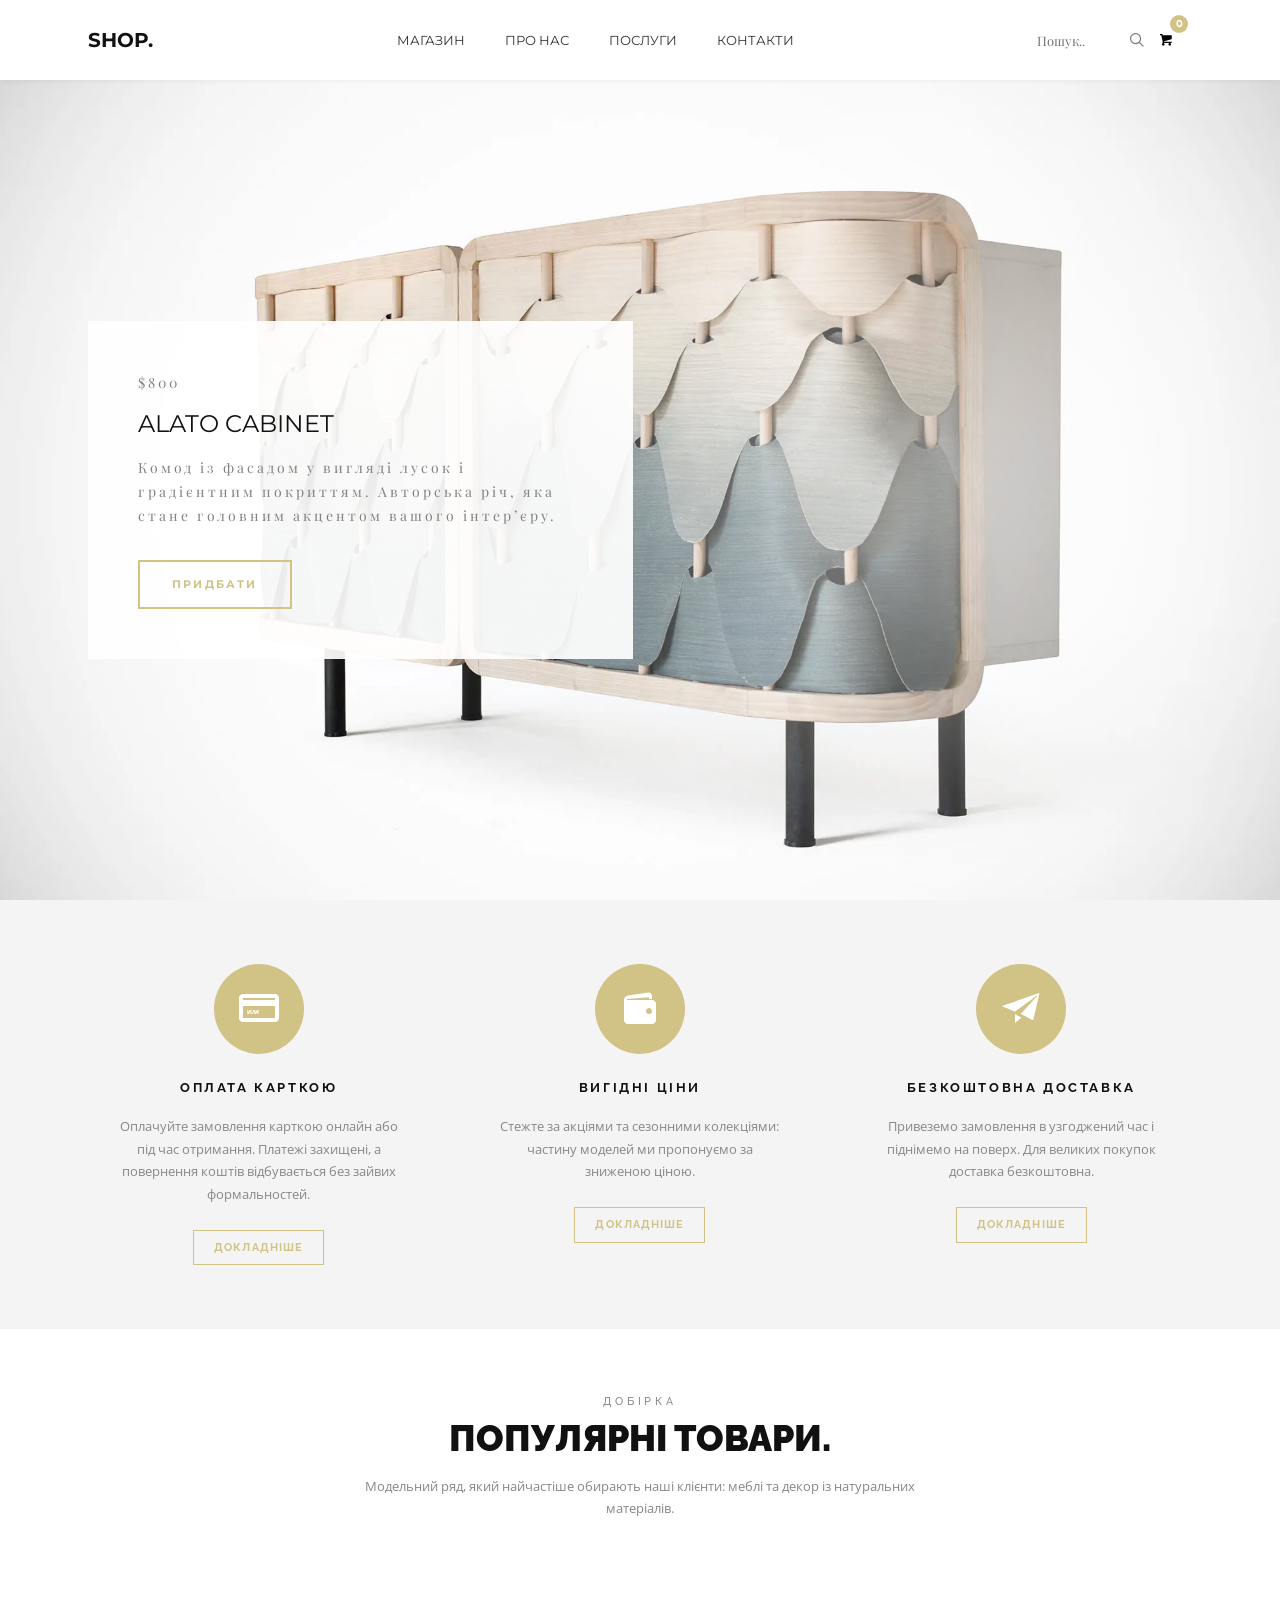
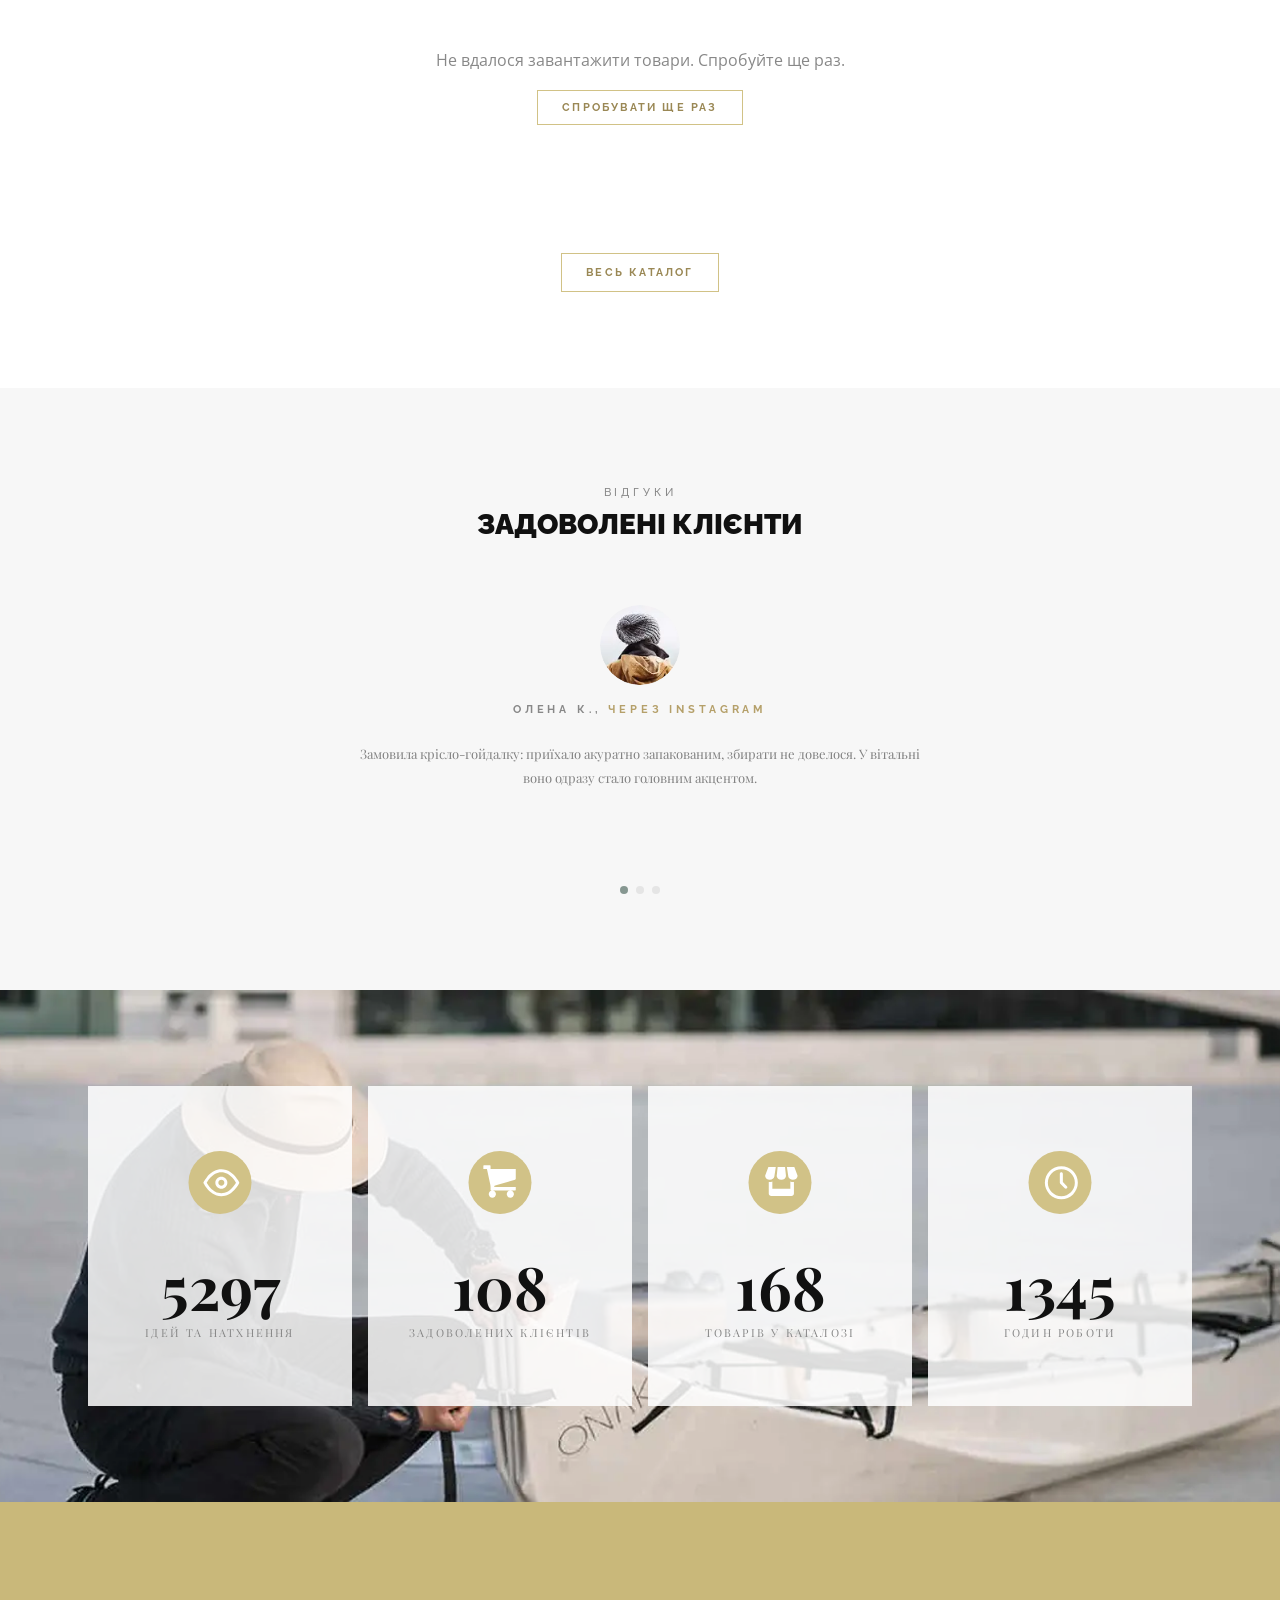
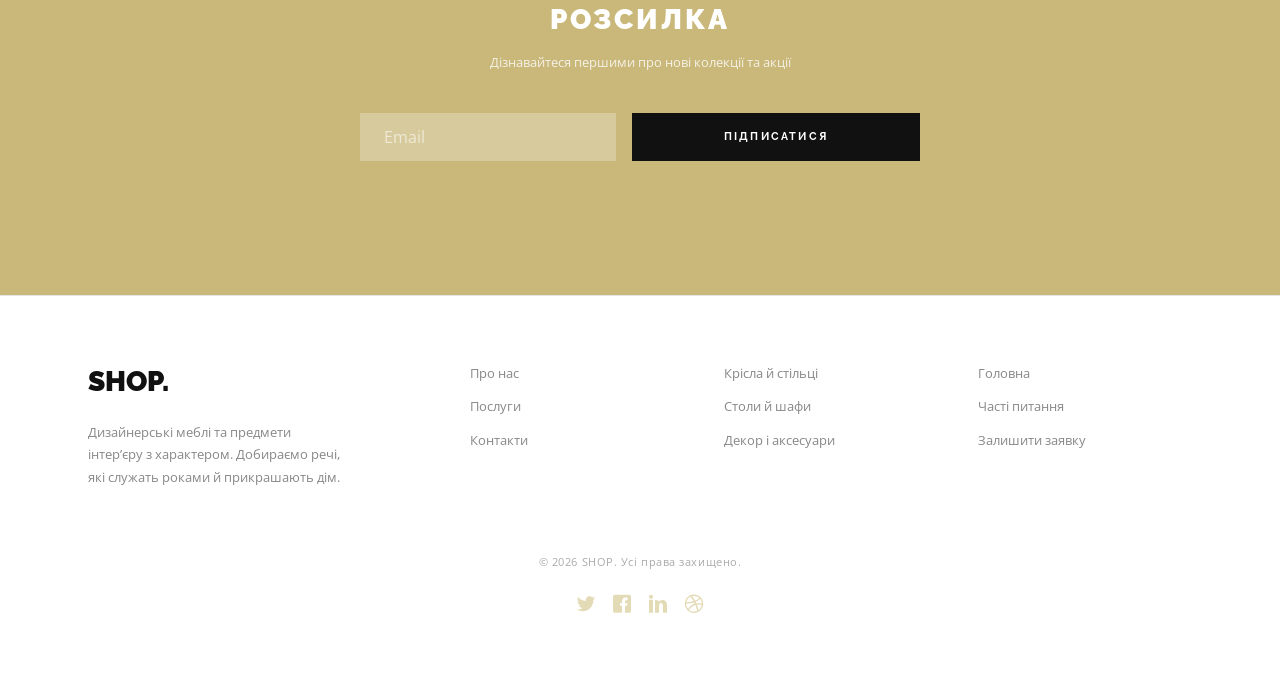
==== commit 37fb6cee: "Завершення роботи над проектом, кошик, та деталі" ====
--- a/index.html
+++ b/index.html
@@ -5,6 +5,7 @@
   <meta name="viewport" content="width=device-width, initial-scale=1.0" />
   <title>SHOP. — інтернет-магазин дизайнерських меблів та декору</title>
   <meta name="description" content="SHOP. — інтернет-магазин дизайнерських меблів та предметів інтер’єру: авторські крісла, столи, шафи й декор із доставкою." />
+  <link rel="icon" href="assets/images/favicon.png" type="image/png" sizes="48x48" />
   <link rel="icon" href="assets/images/favicon.svg" type="image/svg+xml" />
 
   <link rel="preconnect" href="https://fonts.googleapis.com" />
@@ -33,15 +34,16 @@
 
     <div class="header__actions">
       <div class="header__search">
-        <input type="text" class="header__search-input" placeholder="Пошук.." aria-label="Пошук" />
+        <label for="header-search" class="visually-hidden">Пошук по сайту</label>
+        <input type="text" id="header-search" class="header__search-input" placeholder="Пошук.." />
         <a href="products.html" class="header__action header__action--search" aria-label="Шукати">
-          <img src="assets/images/icons/magnifier.svg" alt="" />
+          <svg aria-hidden="true" focusable="false"><use href="assets/images/icons/sprite.svg#icon-magnifier"></use></svg>
         </a>
       </div>
-      <div class="header__cart-wrapper">
-        <img src="assets/images/icons/cart.svg" alt="Кошик" class="header__cart-icon" />
-        <img src="assets/images/icons/user.svg" alt="Профіль" class="header__user-icon" />
-      </div>
+      <button type="button" class="header__cart-wrapper" data-cart-open aria-label="Кошик, товарів: 0">
+        <svg class="header__cart-icon" aria-hidden="true"><use href="assets/images/icons/sprite.svg#icon-cart"></use></svg>
+        <span class="header__cart-count" data-cart-count>0</span>
+      </button>
     </div>
 
     <button class="burger" type="button" id="burger-btn" aria-controls="main-nav" aria-expanded="false" aria-label="Відкрити меню">
@@ -52,23 +54,26 @@
   </div>
 
   <div class="header__mobile-search">
-    <input type="text" class="header__mobile-search-input" placeholder="Пошук.." aria-label="Пошук" />
-    <img src="assets/images/icons/magnifier.svg" alt="Шукати" class="header__mobile-search-icon" />
-    <div class="header__cart-wrapper">
-      <img src="assets/images/icons/cart.svg" alt="Кошик" class="header__cart-icon" />
-      <img src="assets/images/icons/user.svg" alt="Профіль" class="header__user-icon" />
-    </div>
+    <label for="header-search-mobile" class="visually-hidden">Пошук по сайту</label>
+    <input type="text" id="header-search-mobile" class="header__mobile-search-input" placeholder="Пошук.." />
+    <svg class="header__mobile-search-icon" role="img" aria-label="Шукати"><use href="assets/images/icons/sprite.svg#icon-magnifier"></use></svg>
+    <button type="button" class="header__cart-wrapper" data-cart-open aria-label="Кошик, товарів: 0">
+        <svg class="header__cart-icon" aria-hidden="true"><use href="assets/images/icons/sprite.svg#icon-cart"></use></svg>
+        <span class="header__cart-count" data-cart-count>0</span>
+      </button>
   </div>
 </header>
 
 
 <main id="main-content">
+
+  <h1 class="visually-hidden">SHOP. — дизайнерські меблі та предмети інтер’єру</h1>
 
   <section class="hero" aria-label="Головний банер">
     <div class="hero__inner container">
       <div class="hero__content">
         <p class="hero__price">$800</p>
-        <h1 class="hero__title">ALATO CABINET</h1>
+        <h2 class="hero__title">ALATO CABINET</h2>
         <p class="hero__subtitle">
           Комод із фасадом у вигляді лусок і градієнтним покриттям. Авторська річ,
           яка стане головним акцентом вашого інтер’єру.
@@ -83,19 +88,19 @@
       <h2 class="visually-hidden" id="features-title">Наші переваги</h2>
       <div class="features__grid">
         <article class="feature-item">
-          <img class="feature-item__icon" src="assets/images/icons/credit-card.svg" alt="" aria-hidden="true" />
+          <svg class="feature-item__icon" aria-hidden="true" focusable="false"><use href="assets/images/icons/sprite.svg#icon-credit-card"></use></svg>
           <h3 class="feature-item__title">Оплата карткою</h3>
           <p class="feature-item__text">Оплачуйте замовлення карткою онлайн або під час отримання. Платежі захищені, а повернення коштів відбувається без зайвих формальностей.</p>
           <a href="services.html" class="feature-item__link">Докладніше</a>
         </article>
         <article class="feature-item">
-          <img class="feature-item__icon" src="assets/images/icons/wallet.svg" alt="" aria-hidden="true" />
+          <svg class="feature-item__icon" aria-hidden="true" focusable="false"><use href="assets/images/icons/sprite.svg#icon-wallet"></use></svg>
           <h3 class="feature-item__title">Вигідні ціни</h3>
           <p class="feature-item__text">Стежте за акціями та сезонними колекціями: частину моделей ми пропонуємо за зниженою ціною.</p>
           <a href="services.html" class="feature-item__link">Докладніше</a>
         </article>
         <article class="feature-item">
-          <img class="feature-item__icon" src="assets/images/icons/telegram.svg" alt="" aria-hidden="true" />
+          <svg class="feature-item__icon" aria-hidden="true" focusable="false"><use href="assets/images/icons/sprite.svg#icon-telegram"></use></svg>
           <h3 class="feature-item__title">Безкоштовна доставка</h3>
           <p class="feature-item__text">Привеземо замовлення в узгоджений час і піднімемо на поверх. Для великих покупок доставка безкоштовна.</p>
           <a href="services.html" class="feature-item__link">Докладніше</a>
@@ -145,22 +150,22 @@
   <section class="stats" aria-label="Наші досягнення">
     <div class="stats__inner container">
       <div class="stats-item">
-        <img class="stats-item__icon" src="assets/images/icons/eye.svg" alt="" aria-hidden="true" />
+        <svg class="stats-item__icon" aria-hidden="true" focusable="false"><use href="assets/images/icons/sprite.svg#icon-eye"></use></svg>
         <span class="stats-item__number">5297</span>
         <span class="stats-item__label">Ідей та натхнення</span>
       </div>
       <div class="stats-item">
-        <img class="stats-item__icon" src="assets/images/icons/yellow-cart.svg" alt="" aria-hidden="true" />
+        <svg class="stats-item__icon" aria-hidden="true" focusable="false"><use href="assets/images/icons/sprite.svg#icon-yellow-cart"></use></svg>
         <span class="stats-item__number">108</span>
         <span class="stats-item__label">Задоволених клієнтів</span>
       </div>
       <div class="stats-item">
-        <img class="stats-item__icon" src="assets/images/icons/window-market.svg" alt="" aria-hidden="true" />
+        <svg class="stats-item__icon" aria-hidden="true" focusable="false"><use href="assets/images/icons/sprite.svg#icon-window-market"></use></svg>
         <span class="stats-item__number">168</span>
         <span class="stats-item__label">Товарів у каталозі</span>
       </div>
       <div class="stats-item">
-        <img class="stats-item__icon" src="assets/images/icons/oclock.svg" alt="" aria-hidden="true" />
+        <svg class="stats-item__icon" aria-hidden="true" focusable="false"><use href="assets/images/icons/sprite.svg#icon-oclock"></use></svg>
         <span class="stats-item__number">1345</span>
         <span class="stats-item__label">Годин роботи</span>
       </div>
@@ -226,10 +231,10 @@
     <div class="footer__bottom">
       <p class="footer__copy">&copy; 2026 SHOP. Усі права захищено.</p>
       <div class="footer__social">
-        <a href="https://x.com" class="footer__social-link" aria-label="Twitter" target="_blank" rel="noopener noreferrer"><img src="assets/images/icons/twiter.svg" alt="" /></a>
-        <a href="https://www.facebook.com" class="footer__social-link" aria-label="Facebook" target="_blank" rel="noopener noreferrer"><img src="assets/images/icons/facebook.svg" alt="" /></a>
-        <a href="https://www.linkedin.com" class="footer__social-link" aria-label="LinkedIn" target="_blank" rel="noopener noreferrer"><img src="assets/images/icons/LinkedIn.svg" alt="" /></a>
-        <a href="https://dribbble.com" class="footer__social-link" aria-label="Dribbble" target="_blank" rel="noopener noreferrer"><img src="assets/images/icons/Dribbble.svg" alt="" /></a>
+        <a href="https://x.com" class="footer__social-link" aria-label="Twitter" target="_blank" rel="noopener noreferrer"><svg aria-hidden="true" focusable="false"><use href="assets/images/icons/sprite.svg#icon-twitter"></use></svg></a>
+        <a href="https://www.facebook.com" class="footer__social-link" aria-label="Facebook" target="_blank" rel="noopener noreferrer"><svg aria-hidden="true" focusable="false"><use href="assets/images/icons/sprite.svg#icon-facebook"></use></svg></a>
+        <a href="https://www.linkedin.com" class="footer__social-link" aria-label="LinkedIn" target="_blank" rel="noopener noreferrer"><svg aria-hidden="true" focusable="false"><use href="assets/images/icons/sprite.svg#icon-linkedin"></use></svg></a>
+        <a href="https://dribbble.com" class="footer__social-link" aria-label="Dribbble" target="_blank" rel="noopener noreferrer"><svg aria-hidden="true" focusable="false"><use href="assets/images/icons/sprite.svg#icon-dribbble"></use></svg></a>
       </div>
     </div>
   </div>
@@ -237,6 +242,7 @@
 
 <script src="assets/js/config.js" defer></script>
 <script src="assets/js/script.js" defer></script>
+<script src="assets/js/cart.js" defer></script>
 <script src="assets/js/home.js" defer></script>
 </body>
 </html>
--- a/assets/css/styles.css
+++ b/assets/css/styles.css
@@ -34,8 +34,10 @@
 }
 
 ul  { list-style: none; }
+
 a   { text-decoration: none; color: inherit; }
 img { display: block; max-width: 100%; height: auto; }
+svg { display: block; flex-shrink: 0; }
 
 /* ────────────────────────────────────────────────
    УТИЛІТАРНІ КЛАСИ
@@ -188,7 +190,7 @@
   align-items: center;
 }
 
-.header__action img {
+.header__action svg {
   width: 20px;
   height: 20px;
 }
@@ -208,15 +210,6 @@
   transform: translateY(-50%);
   width: 13px;
   height: 13px;
-}
-
-.header__user-icon {
-  position: absolute;
-  top: calc(50% - 16px);
-  left: 9.88px;
-  transform: translateY(-50%);
-  width: 18px;
-  height: 20px;
 }
 
 .header__search {
@@ -241,7 +234,7 @@
   font-family: 'Playfair Display', serif;
 }
 
-.header__action--search img {
+.header__action--search svg {
   width: 14px;
   height: 14px;
   margin-left: 3px;
@@ -783,7 +776,7 @@
   align-items: center;
 }
 
-.footer__social-link img {
+.footer__social-link svg {
   width: 20px;
   height: 20px;
   opacity: 0.60;
@@ -799,7 +792,7 @@
    МЕДІА-ЗАПИТИ (Mobile First — зростаючі брейкпоінти)
    ================================================================ */
 
-   /* ────────────────────────────────────────────────
+/* ────────────────────────────────────────────────
    a) Mobile devices: 320px — 480px
    ──────────────────────────────────────────────── */
 @media screen and (max-width: 480px) {
@@ -878,6 +871,7 @@
 
   /* Stats — 4 колонки */
   .stats__inner { grid-template-columns: repeat(4, 1fr); }
+  .stats-item { padding: var(--space-xl) var(--space-sm); }
 
   /* Footer top — бренд + 3 колонки посилань */
   .footer__top {
@@ -945,6 +939,7 @@
 
   /* Stats */
   .stats { padding: var(--space-3xl) 0; }
+  .stats-item { padding: var(--space-2xl) var(--space-xl); }
   .stats-item__number { font-size: var(--font-size-hero); }
 }
 
@@ -1329,12 +1324,9 @@
 .team-card { text-align: center; }
 
 .team-card__photo {
-  width: 120px;
-  height: 160px;
+  width: 75px;
+  height: 170px;
   margin: 0 auto var(--space-md);
-  object-fit: cover;
-  border-radius: 0 60px 60px 0;
-  background-color: var(--color-bg-light);
 }
 
 .team-card__name {
@@ -1581,3 +1573,265 @@
 @media screen and (min-width: 769px) {
   .steps { grid-template-columns: repeat(4, 1fr); }
 }
+
+
+/* ================================================================
+   КОШИК: лічильник у шапці, кнопки карток, висувна панель
+   ================================================================ */
+
+.header__cart-wrapper {
+  padding: 0;
+  font: inherit;
+  color: inherit;
+  background: none;
+  border: none;
+  cursor: pointer;
+}
+
+/* Збільшена область натискання, візуально нічого не зміщується */
+.header__cart-wrapper::before {
+  content: '';
+  position: absolute;
+  top: -12px;
+  right: -8px;
+  bottom: -12px;
+  left: -8px;
+}
+
+.header__cart-count {
+  position: absolute;
+  top: calc(50% - 16px);
+  left: 10px;
+  min-width: 18px;
+  height: 18px;
+  padding: 0 4px;
+  transform: translateY(-50%);
+  font-family: 'Montserrat', sans-serif;
+  font-size: 10px;
+  font-weight: 700;
+  line-height: 18px;
+  text-align: center;
+  color: var(--color-white);
+  background-color: var(--color-accent-light);
+  border-radius: 9px;
+}
+
+.header__cart-wrapper.is-added .header__cart-count { animation: cart-bump 0.5s ease; }
+.header__cart-wrapper.is-added .header__cart-icon { animation: cart-wiggle 0.5s ease; }
+
+@keyframes cart-bump {
+  0%, 100% { transform: translateY(-50%) scale(1); }
+  40%      { transform: translateY(-50%) scale(1.6); }
+}
+
+@keyframes cart-wiggle {
+  0%, 100% { transform: translateY(-50%) rotate(0); }
+  25%      { transform: translateY(-50%) rotate(-14deg); }
+  60%      { transform: translateY(-50%) rotate(10deg); }
+}
+
+.btn-solid {
+  display: inline-block;
+  padding: 10px 24px;
+  font-family: var(--font-primary);
+  font-size: var(--font-size-xs);
+  font-weight: var(--font-weight-bold);
+  letter-spacing: var(--letter-spacing-wider);
+  text-transform: uppercase;
+  color: var(--color-white);
+  background-color: var(--color-accent);
+  border: 1px solid var(--color-accent);
+  cursor: pointer;
+  transition: all var(--transition-fast);
+}
+
+.btn-solid:hover { background-color: var(--color-accent-dark); border-color: var(--color-accent-dark); }
+.btn-solid.is-added { background-color: #6f8b5e; border-color: #6f8b5e; }
+
+.product-card__actions {
+  display: flex;
+  flex-direction: column;
+  align-items: center;
+  gap: var(--space-sm);
+  margin-top: var(--space-md);
+}
+
+.product-card__actions .product-card__btn { margin-top: 0; }
+
+.cart {
+  position: fixed;
+  top: 0;
+  right: 0;
+  bottom: 0;
+  left: 0;
+  z-index: 210;
+  background-color: rgba(0, 0, 0, 0.55);
+  animation: cart-fade 0.25s ease;
+}
+
+.cart[hidden] { display: none; }
+
+.cart__panel {
+  position: absolute;
+  top: 0;
+  right: 0;
+  bottom: 0;
+  display: flex;
+  flex-direction: column;
+  width: 100%;
+  max-width: 420px;
+  background-color: var(--color-white);
+  box-shadow: -4px 0 24px rgba(0, 0, 0, 0.15);
+  animation: cart-slide 0.3s ease;
+}
+
+@keyframes cart-fade  { from { opacity: 0; } to { opacity: 1; } }
+@keyframes cart-slide { from { transform: translateX(100%); } to { transform: translateX(0); } }
+
+.cart__head {
+  display: flex;
+  align-items: center;
+  justify-content: space-between;
+  padding: var(--space-md) var(--space-lg);
+  border-bottom: 1px solid var(--color-border);
+}
+
+.cart__title {
+  font-family: var(--font-primary);
+  font-size: var(--font-size-lg);
+  font-weight: var(--font-weight-black);
+  text-transform: uppercase;
+  color: var(--color-black);
+}
+
+.cart__close {
+  width: 40px;
+  height: 40px;
+  font-size: 30px;
+  line-height: 1;
+  color: var(--color-text);
+  background: none;
+  border: none;
+  cursor: pointer;
+}
+
+.cart__body {
+  flex: 1;
+  overflow-y: auto;
+  padding: var(--space-md) var(--space-lg) var(--space-lg);
+}
+
+.cart__item {
+  display: grid;
+  grid-template-columns: 64px 1fr auto;
+  align-items: start;
+  gap: var(--space-md);
+  padding: var(--space-md) 0;
+  border-bottom: 1px solid var(--color-border);
+}
+
+.cart__img {
+  width: 64px;
+  height: 64px;
+  object-fit: cover;
+  background-color: var(--color-bg-light);
+}
+
+.cart__name {
+  font-family: var(--font-primary);
+  font-size: var(--font-size-sm);
+  font-weight: var(--font-weight-bold);
+  line-height: 1.3;
+  color: var(--color-black);
+  overflow-wrap: anywhere;
+}
+
+.cart__price {
+  margin-top: 2px;
+  font-size: var(--font-size-sm);
+  color: var(--color-text-light);
+}
+
+.cart__qty {
+  display: flex;
+  flex-wrap: wrap;
+  align-items: center;
+  gap: var(--space-sm);
+  margin-top: var(--space-sm);
+}
+
+.cart__qty-btn {
+  width: 28px;
+  height: 28px;
+  font-size: 16px;
+  line-height: 1;
+  background-color: var(--color-white);
+  border: 1px solid var(--color-border);
+  cursor: pointer;
+}
+
+.cart__qty-btn:disabled { opacity: 0.4; cursor: not-allowed; }
+
+.cart__qty-value {
+  min-width: 24px;
+  font-size: var(--font-size-sm);
+  text-align: center;
+}
+
+.cart__line-total {
+  font-family: var(--font-primary);
+  font-size: var(--font-size-sm);
+  font-weight: var(--font-weight-bold);
+  color: var(--color-black);
+}
+
+.cart__link {
+  padding: 0;
+  font-size: 12px;
+  color: var(--color-text-light);
+  text-decoration: underline;
+  background: none;
+  border: none;
+  cursor: pointer;
+}
+
+.cart__link:hover { color: var(--color-accent-dark); }
+
+.cart__footer { padding-top: var(--space-lg); }
+.cart__footer .cart__link { display: block; margin: var(--space-md) auto 0; }
+
+.cart__total {
+  display: flex;
+  justify-content: space-between;
+  margin-bottom: var(--space-md);
+  font-family: var(--font-primary);
+  font-size: var(--font-size-lg);
+  color: var(--color-black);
+}
+
+.cart__empty,
+.cart__done {
+  padding: var(--space-2xl) 0;
+  text-align: center;
+}
+
+.cart__empty-text,
+.cart__done-text {
+  margin-bottom: var(--space-lg);
+  color: var(--color-text-light);
+}
+
+.cart__back { font-size: 13px; }
+
+.cart__summary {
+  margin: var(--space-md) 0 var(--space-lg);
+  font-size: var(--font-size-sm);
+  color: var(--color-text-light);
+}
+
+@media (prefers-reduced-motion: reduce) {
+  .header__cart-wrapper.is-added .header__cart-count,
+  .header__cart-wrapper.is-added .header__cart-icon,
+  .cart,
+  .cart__panel { animation: none; }
+}
